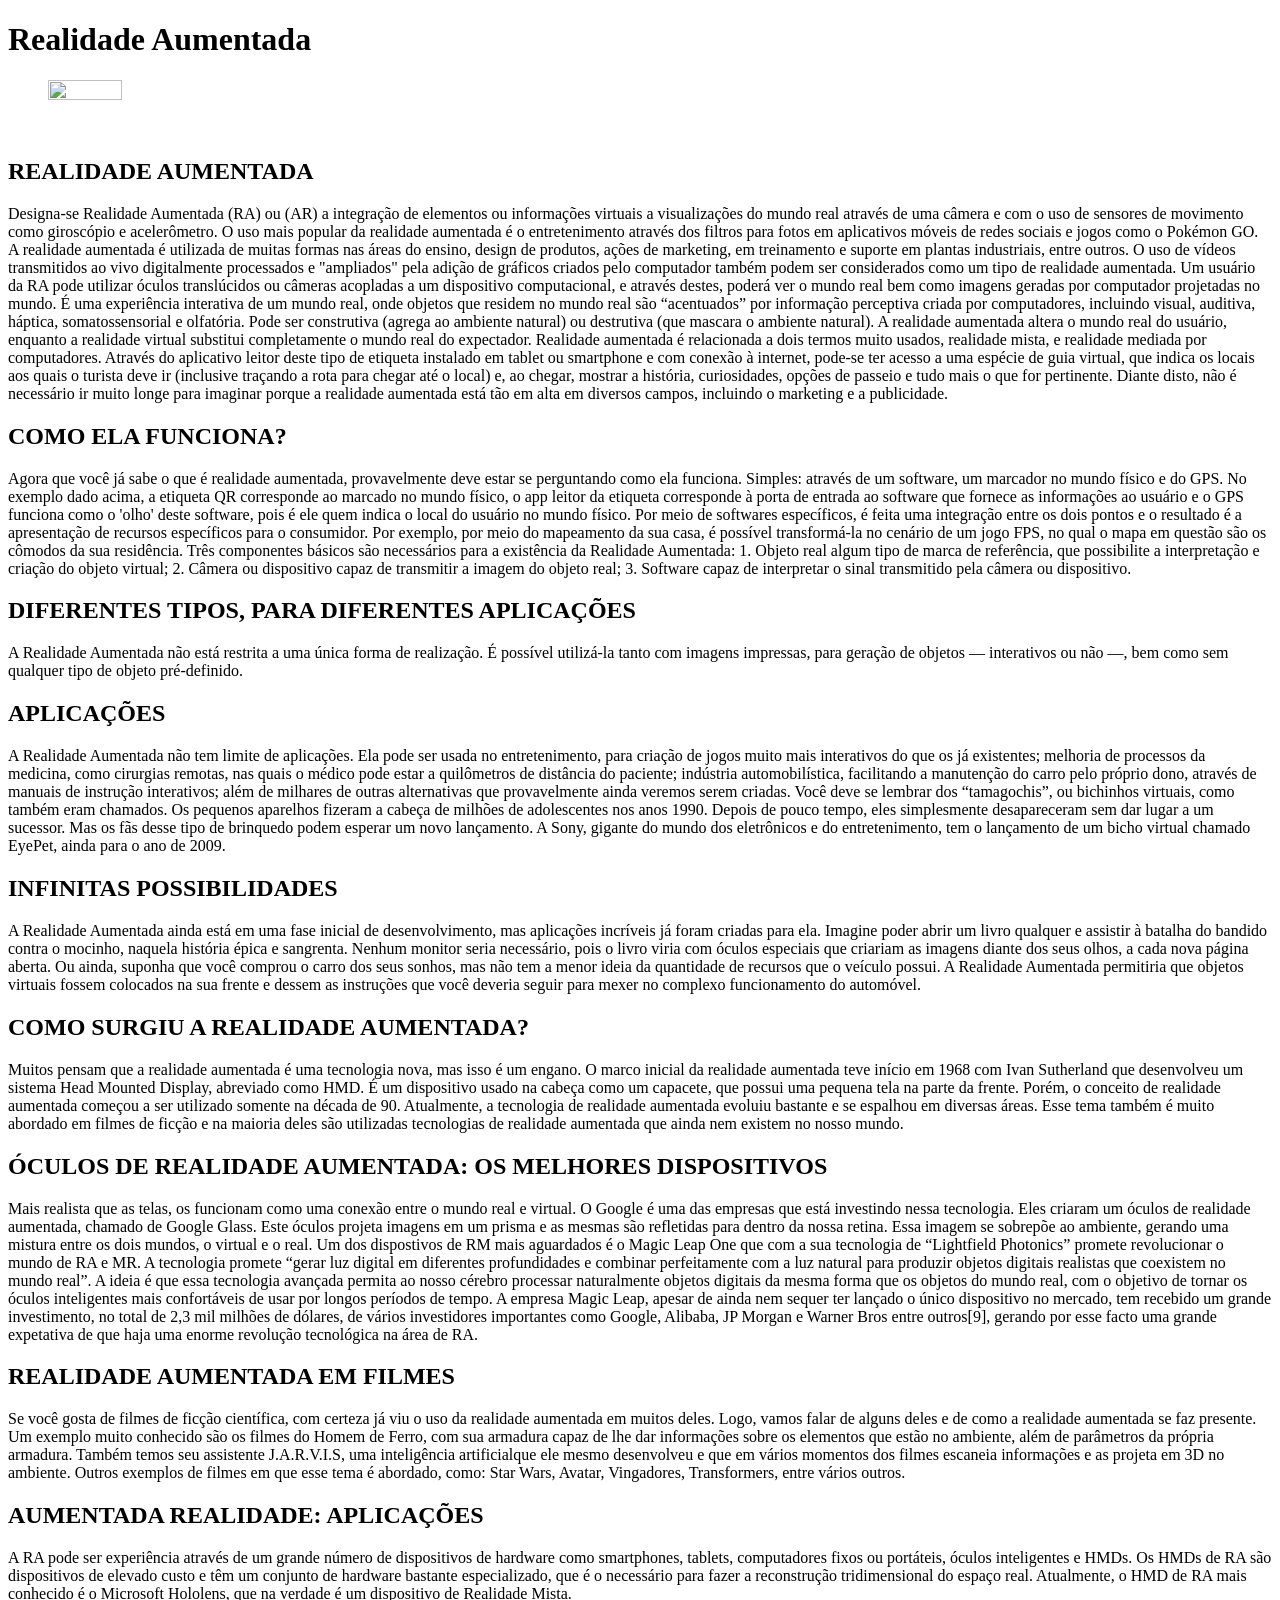
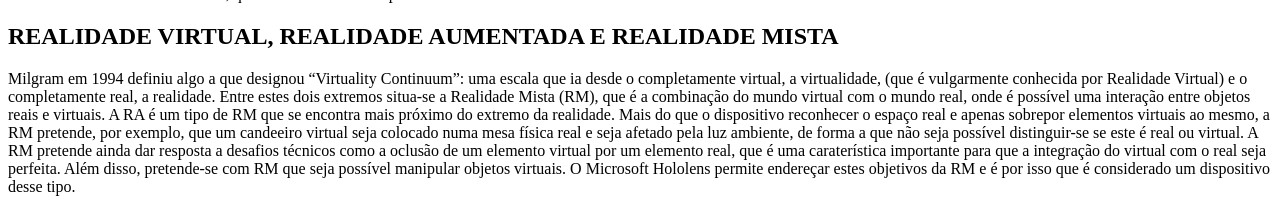
==== corpus.html @ ec87d89b "Add files via upload" ====
<!DOCTYPE html>
<html lang="pt-br">
<head>
    <meta charset="UTF-8">
    <meta http-equiv="X-UA-Compatible" content="IE=edge">
    <meta name="viewport" content="width=device-width, initial-scale=1.0">
    <link rel="stylesheet" href="/// ">
    <title>REALIDADE AUMENTADA</title>
</head>

<body>

    <h1> Realidade Aumentada</h1>

    <figure>
    <img src="//////" height="25%" width="25% alt=" Realidade Aumentada> 
    </figure>
    <br/>

    <H2>REALIDADE AUMENTADA</H2>

    Designa-se Realidade Aumentada (RA) ou (AR) a integração de elementos ou informações virtuais a visualizações do mundo real através de uma câmera e com o uso de sensores de movimento como giroscópio e acelerômetro. O uso mais popular da realidade aumentada é o entretenimento através dos filtros para fotos em aplicativos móveis de redes sociais e jogos como o Pokémon GO. A realidade aumentada é utilizada de muitas formas nas áreas do ensino, design de produtos, ações de marketing, em treinamento e suporte em plantas industriais, entre outros. O uso de vídeos transmitidos ao vivo digitalmente processados e "ampliados" pela adição de gráficos criados pelo computador também podem ser considerados como um tipo de realidade aumentada. Um usuário da RA pode utilizar óculos translúcidos ou câmeras acopladas a um dispositivo computacional, e através destes, poderá ver o mundo real bem como imagens geradas por computador projetadas no mundo.
    É uma experiência interativa de um mundo real, onde objetos que residem no mundo real são “acentuados” por informação perceptiva criada por computadores, incluindo visual, auditiva, háptica, somatossensorial e olfatória. Pode ser construtiva (agrega ao ambiente natural) ou destrutiva (que mascara o ambiente natural). A realidade aumentada altera o mundo real do usuário, enquanto a realidade virtual substitui completamente o mundo real do expectador. Realidade aumentada é relacionada a dois termos muito usados, realidade mista, e realidade mediada por computadores.
    Através do aplicativo leitor deste tipo de etiqueta instalado em tablet ou smartphone e com conexão à internet, pode-se ter acesso a uma espécie de guia virtual, que indica os locais aos quais o turista deve ir (inclusive traçando a rota para chegar até o local) e, ao chegar, mostrar a história, curiosidades, opções de passeio e tudo mais o que for pertinente. Diante disto, não é necessário ir muito longe para imaginar porque a realidade aumentada está tão em alta em diversos campos, incluindo o marketing e a publicidade.
    
    <H2>COMO ELA FUNCIONA?</H2>
    
    Agora que você já sabe o que é realidade aumentada, provavelmente deve estar se perguntando como ela funciona. Simples: através de um software, um marcador no mundo físico e do GPS.
    No exemplo dado acima, a etiqueta QR corresponde ao marcado no mundo físico, o app leitor da etiqueta corresponde à porta de entrada ao software que fornece as informações ao usuário e o GPS funciona como o 'olho' deste software, pois é ele quem indica o local do usuário no mundo físico.
    Por meio de softwares específicos, é feita uma integração entre os dois pontos e o resultado é a apresentação de recursos específicos para o consumidor. Por exemplo, por meio do mapeamento da sua casa, é possível transformá-la no cenário de um jogo FPS, no qual o mapa em questão são os cômodos da sua residência.
    Três componentes básicos são necessários para a existência da Realidade Aumentada:
    1. Objeto real algum tipo de marca de referência, que possibilite a interpretação e criação do objeto virtual;
    2. Câmera ou dispositivo capaz de transmitir a imagem do objeto real;
    3. Software capaz de interpretar o sinal transmitido pela câmera ou dispositivo.
    
    <H2>DIFERENTES TIPOS, PARA DIFERENTES APLICAÇÕES</H2>
    
    A Realidade Aumentada não está restrita a uma única forma de realização. É possível utilizá-la tanto com imagens impressas, para geração de objetos — interativos ou não —, bem como sem qualquer tipo de objeto pré-definido.
    
    <H2>APLICAÇÕES</H2>
    
    A Realidade Aumentada não tem limite de aplicações. Ela pode ser usada no entretenimento, para criação de jogos muito mais interativos do que os já existentes; melhoria de processos da medicina, como cirurgias remotas, nas quais o médico pode estar a quilômetros de distância do paciente; indústria automobilística, facilitando a manutenção do carro pelo próprio dono, através de manuais de instrução interativos; além de milhares de outras alternativas que provavelmente ainda veremos serem criadas.
    Você deve se lembrar dos “tamagochis”, ou bichinhos virtuais, como também eram chamados. Os pequenos aparelhos fizeram a cabeça de milhões de adolescentes nos anos 1990. Depois de pouco tempo, eles simplesmente desapareceram sem dar lugar a um sucessor. Mas os fãs desse tipo de brinquedo podem esperar um novo lançamento. A Sony, gigante do mundo dos eletrônicos e do entretenimento, tem o lançamento de um bicho virtual chamado EyePet, ainda para o ano de 2009.
    
    <H2>INFINITAS POSSIBILIDADES</H2>
    
    A Realidade Aumentada ainda está em uma fase inicial de desenvolvimento, mas aplicações incríveis já foram criadas para ela. Imagine poder abrir um livro qualquer e assistir à batalha do bandido contra o mocinho, naquela história épica e sangrenta. Nenhum monitor seria necessário, pois o livro viria com óculos especiais que criariam as imagens diante dos seus olhos, a cada nova página aberta. Ou ainda, suponha que você comprou o carro dos seus sonhos, mas não tem a menor ideia da quantidade de recursos que o veículo possui. A Realidade Aumentada permitiria que objetos virtuais fossem colocados na sua frente e dessem as instruções que você deveria seguir para mexer no complexo funcionamento do automóvel.
    
    <H2>COMO SURGIU A REALIDADE AUMENTADA?</H2>
    
    Muitos pensam que a realidade aumentada é uma tecnologia nova, mas isso é um engano. O marco inicial da realidade aumentada teve início em 1968 com Ivan Sutherland que desenvolveu um sistema Head Mounted Display, abreviado como HMD. É um dispositivo usado na cabeça como um capacete, que possui uma pequena tela na parte da frente.
    Porém, o conceito de realidade aumentada começou a ser utilizado somente na década de 90. Atualmente, a tecnologia de realidade aumentada evoluiu bastante e se espalhou em diversas áreas.
    Esse tema também é muito abordado em filmes de ficção e na maioria deles são utilizadas tecnologias de realidade aumentada que ainda nem existem no nosso mundo.
    
    <H2>ÓCULOS DE REALIDADE AUMENTADA: OS MELHORES DISPOSITIVOS</H2>
    
    Mais realista que as telas, os funcionam como uma conexão entre o mundo real e virtual.
    O Google é uma das empresas que está investindo nessa tecnologia. Eles criaram um óculos de realidade aumentada, chamado de Google Glass.
    Este óculos projeta imagens em um prisma e as mesmas são refletidas para dentro da nossa retina. Essa imagem se sobrepõe ao ambiente, gerando uma mistura entre os dois mundos, o virtual e o real.
    Um dos dispostivos de RM mais aguardados é o Magic Leap One que com a sua tecnologia de “Lightfield Photonics” promete revolucionar o mundo de RA e MR. A tecnologia promete “gerar luz digital em diferentes profundidades e combinar perfeitamente com a luz natural para produzir objetos digitais realistas que coexistem no mundo real”. A ideia é que essa tecnologia avançada permita ao nosso cérebro processar naturalmente objetos digitais da mesma forma que os objetos do mundo real, com o objetivo de tornar os óculos inteligentes mais confortáveis de usar por longos períodos de tempo.
    A empresa Magic Leap, apesar de ainda nem sequer ter lançado o único dispositivo no mercado, tem recebido um grande investimento, no total de 2,3 mil milhões de dólares, de vários investidores importantes como Google, Alibaba, JP Morgan e Warner Bros entre outros[9], gerando por esse facto uma grande expetativa de que haja uma enorme revolução tecnológica na área de RA.
    
    <H2>REALIDADE AUMENTADA EM FILMES</H2>
    
    Se você gosta de filmes de ficção científica, com certeza já viu o uso da realidade aumentada em muitos deles. Logo, vamos falar de alguns deles e de como a realidade aumentada se faz presente.
    Um exemplo muito conhecido são os filmes do Homem de Ferro, com sua armadura capaz de lhe dar informações sobre os elementos que estão no ambiente, além de parâmetros da própria armadura.
    Também temos seu assistente J.A.R.V.I.S, uma inteligência artificialque ele mesmo desenvolveu e que em vários momentos dos filmes escaneia informações e as projeta em 3D no ambiente.
    Outros exemplos de filmes em que esse tema é abordado, como: Star Wars, Avatar, Vingadores, Transformers, entre vários outros.
    
    <H2>AUMENTADA REALIDADE: APLICAÇÕES</H2>
    
    A RA pode ser experiência através de um grande número de dispositivos de hardware como smartphones, tablets, computadores fixos ou portáteis, óculos inteligentes e HMDs.
    Os HMDs de RA são dispositivos de elevado custo e têm um conjunto de hardware bastante especializado, que é o necessário para fazer a reconstrução tridimensional do espaço real. Atualmente, o HMD de RA mais conhecido é o Microsoft Hololens, que na verdade é um dispositivo de Realidade Mista.
    
    <H2>REALIDADE VIRTUAL, REALIDADE AUMENTADA E REALIDADE MISTA</H2>
    
    Milgram em 1994 definiu algo a que designou “Virtuality Continuum”: uma escala que ia desde o completamente virtual, a virtualidade, (que é vulgarmente conhecida por Realidade Virtual) e o completamente real, a realidade.
    Entre estes dois extremos situa-se a Realidade Mista (RM), que é a combinação do mundo virtual com o mundo real, onde é possível uma interação entre objetos reais e virtuais. A RA é um tipo de RM que se encontra mais próximo do extremo da realidade. Mais do que o dispositivo reconhecer o espaço real e apenas sobrepor elementos virtuais ao mesmo, a RM pretende, por exemplo, que um candeeiro virtual seja colocado numa mesa física real e seja afetado pela luz ambiente, de forma a que não seja possível distinguir-se se este é real ou virtual.
    A RM pretende ainda dar resposta a desafios técnicos como a oclusão de um elemento virtual por um elemento real, que é uma caraterística importante para que a integração do virtual com o real seja perfeita. Além disso, pretende-se com RM que seja possível manipular objetos virtuais. O Microsoft Hololens permite endereçar estes objetivos da RM e é por isso que é considerado um dispositivo desse tipo.
    




</body>
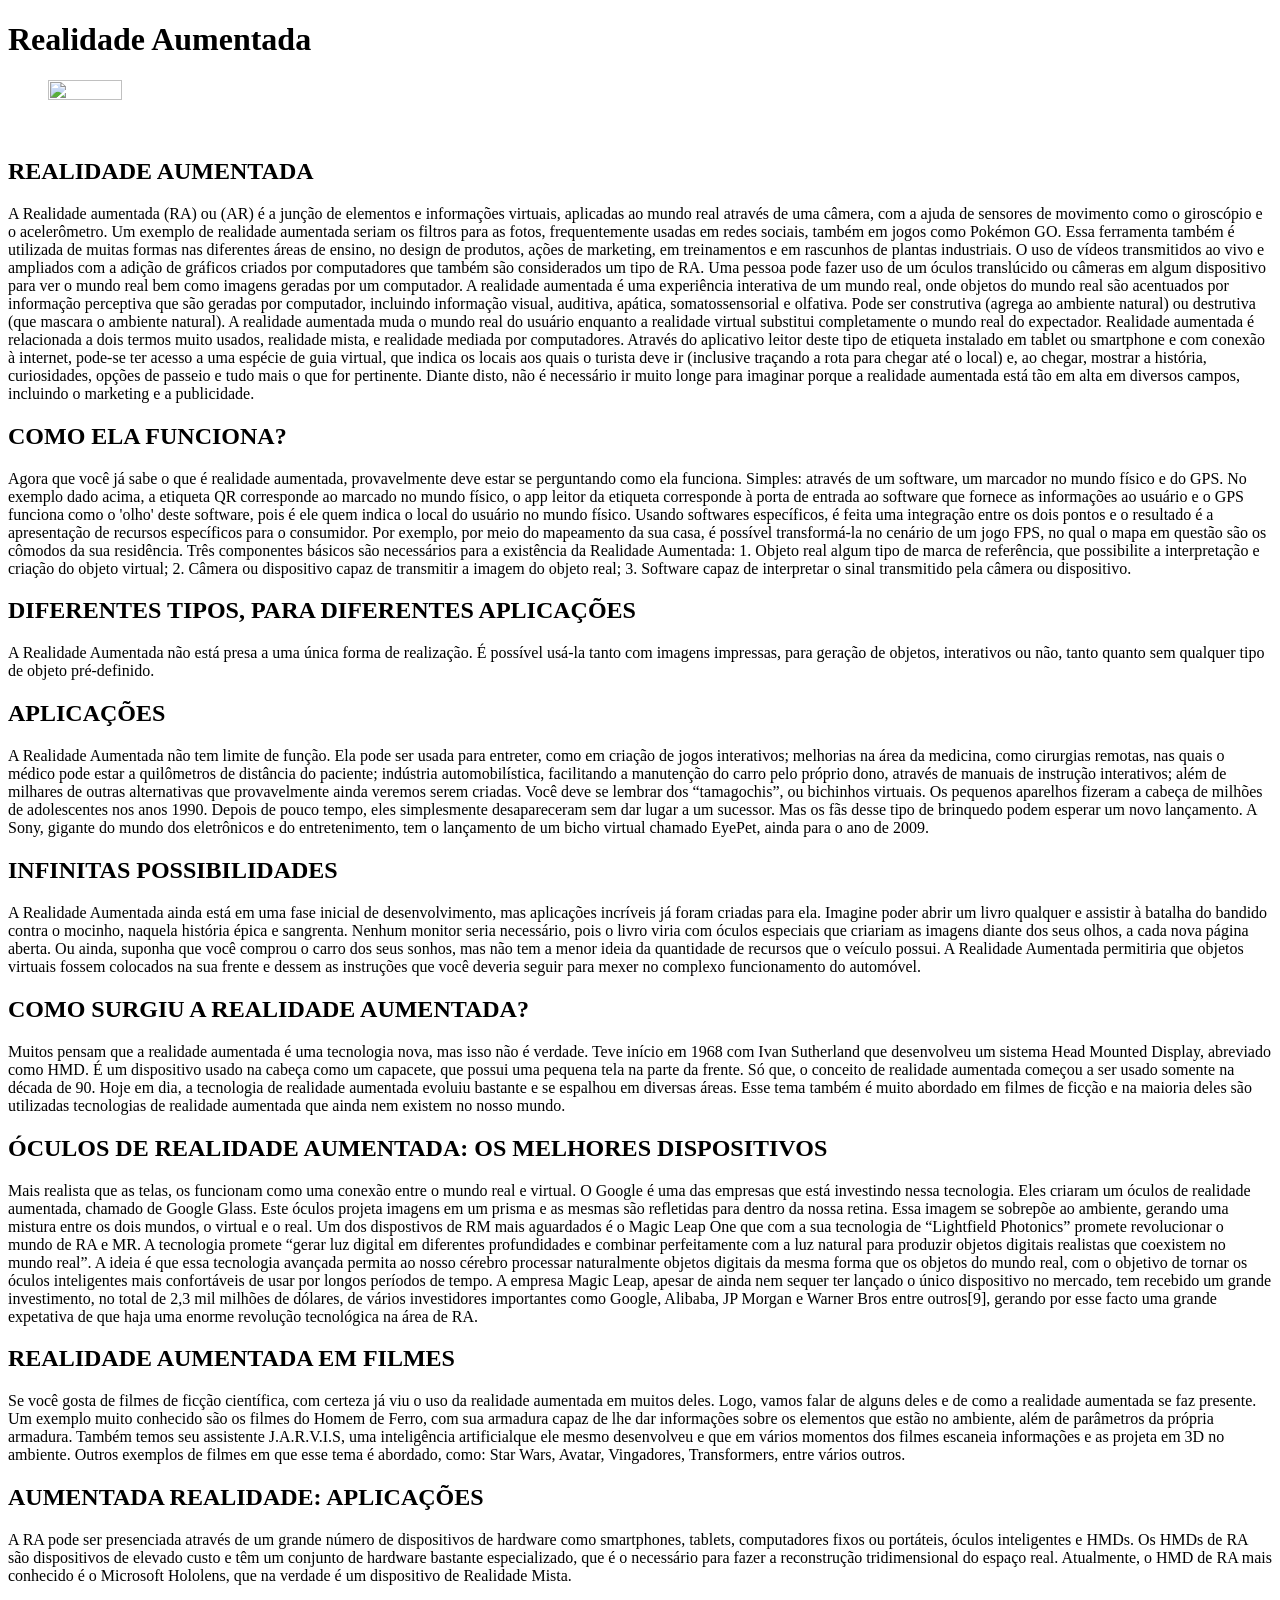
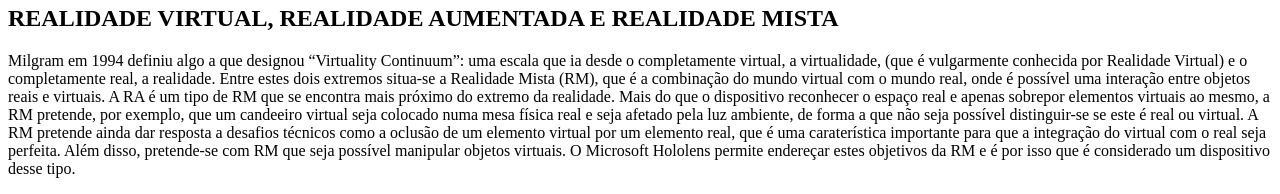
==== commit 92f5e5c9: "Add files via upload" ====
--- a/corpus.html
+++ b/corpus.html
@@ -18,65 +18,67 @@
     <br/>
 
     <H2>REALIDADE AUMENTADA</H2>
+   <p> A Realidade aumentada (RA) ou (AR) é a junção de elementos e informações virtuais, aplicadas ao mundo real através de uma câmera, com a ajuda de sensores de movimento como o giroscópio e o acelerômetro. Um exemplo de realidade aumentada seriam os filtros para as fotos, frequentemente usadas em redes sociais, também em jogos como Pokémon GO. Essa ferramenta também é utilizada de muitas formas nas diferentes áreas de ensino, no design de produtos, ações de marketing, em treinamentos e em rascunhos de plantas industriais. O uso de vídeos transmitidos ao vivo e ampliados com a adição de gráficos criados por computadores que também são considerados um tipo de RA. Uma pessoa pode fazer uso de um óculos translúcido ou câmeras em algum dispositivo para ver o mundo real bem como imagens geradas por um computador.
+    A realidade aumentada é uma experiência interativa de um mundo real, onde objetos do mundo real são acentuados por informação perceptiva que são geradas por computador, incluindo informação visual, auditiva, apática, somatossensorial e olfativa. Pode ser construtiva (agrega ao ambiente natural) ou destrutiva (que mascara o ambiente natural). 
+    A realidade aumentada muda o mundo real do usuário enquanto a realidade virtual substitui completamente o mundo real do expectador. Realidade aumentada é relacionada a dois termos muito usados, realidade mista, e realidade mediada por computadores.
+    Através do aplicativo leitor deste tipo de etiqueta instalado em tablet ou smartphone e com conexão à internet, pode-se ter acesso a uma espécie de guia virtual, que indica os locais aos quais o turista deve ir (inclusive traçando a rota para chegar até o local) e, ao chegar, mostrar a história, curiosidades, opções de passeio e tudo mais o que for pertinente. Diante disto, não é necessário ir muito longe para imaginar porque a realidade aumentada está tão em alta em diversos campos, incluindo o marketing e a publicidade.</p>
 
-    Designa-se Realidade Aumentada (RA) ou (AR) a integração de elementos ou informações virtuais a visualizações do mundo real através de uma câmera e com o uso de sensores de movimento como giroscópio e acelerômetro. O uso mais popular da realidade aumentada é o entretenimento através dos filtros para fotos em aplicativos móveis de redes sociais e jogos como o Pokémon GO. A realidade aumentada é utilizada de muitas formas nas áreas do ensino, design de produtos, ações de marketing, em treinamento e suporte em plantas industriais, entre outros. O uso de vídeos transmitidos ao vivo digitalmente processados e "ampliados" pela adição de gráficos criados pelo computador também podem ser considerados como um tipo de realidade aumentada. Um usuário da RA pode utilizar óculos translúcidos ou câmeras acopladas a um dispositivo computacional, e através destes, poderá ver o mundo real bem como imagens geradas por computador projetadas no mundo.
-    É uma experiência interativa de um mundo real, onde objetos que residem no mundo real são “acentuados” por informação perceptiva criada por computadores, incluindo visual, auditiva, háptica, somatossensorial e olfatória. Pode ser construtiva (agrega ao ambiente natural) ou destrutiva (que mascara o ambiente natural). A realidade aumentada altera o mundo real do usuário, enquanto a realidade virtual substitui completamente o mundo real do expectador. Realidade aumentada é relacionada a dois termos muito usados, realidade mista, e realidade mediada por computadores.
-    Através do aplicativo leitor deste tipo de etiqueta instalado em tablet ou smartphone e com conexão à internet, pode-se ter acesso a uma espécie de guia virtual, que indica os locais aos quais o turista deve ir (inclusive traçando a rota para chegar até o local) e, ao chegar, mostrar a história, curiosidades, opções de passeio e tudo mais o que for pertinente. Diante disto, não é necessário ir muito longe para imaginar porque a realidade aumentada está tão em alta em diversos campos, incluindo o marketing e a publicidade.
     
-    <H2>COMO ELA FUNCIONA?</H2>
+    <H2> COMO ELA FUNCIONA? </H2>
     
-    Agora que você já sabe o que é realidade aumentada, provavelmente deve estar se perguntando como ela funciona. Simples: através de um software, um marcador no mundo físico e do GPS.
+<p> Agora que você já sabe o que é realidade aumentada, provavelmente deve estar se perguntando como ela funciona. Simples: através de um software, um marcador no mundo físico e do GPS.
     No exemplo dado acima, a etiqueta QR corresponde ao marcado no mundo físico, o app leitor da etiqueta corresponde à porta de entrada ao software que fornece as informações ao usuário e o GPS funciona como o 'olho' deste software, pois é ele quem indica o local do usuário no mundo físico.
-    Por meio de softwares específicos, é feita uma integração entre os dois pontos e o resultado é a apresentação de recursos específicos para o consumidor. Por exemplo, por meio do mapeamento da sua casa, é possível transformá-la no cenário de um jogo FPS, no qual o mapa em questão são os cômodos da sua residência.
+Usando softwares específicos, é feita uma integração entre os dois pontos e o resultado é a apresentação de recursos específicos para o consumidor. Por exemplo, por meio do mapeamento da sua casa, é possível transformá-la no cenário de um jogo FPS, no qual o mapa em questão são os cômodos da sua residência.
     Três componentes básicos são necessários para a existência da Realidade Aumentada:
     1. Objeto real algum tipo de marca de referência, que possibilite a interpretação e criação do objeto virtual;
     2. Câmera ou dispositivo capaz de transmitir a imagem do objeto real;
-    3. Software capaz de interpretar o sinal transmitido pela câmera ou dispositivo.
-    
+    3. Software capaz de interpretar o sinal transmitido pela câmera ou dispositivo.</p>
+
     <H2>DIFERENTES TIPOS, PARA DIFERENTES APLICAÇÕES</H2>
     
-    A Realidade Aumentada não está restrita a uma única forma de realização. É possível utilizá-la tanto com imagens impressas, para geração de objetos — interativos ou não —, bem como sem qualquer tipo de objeto pré-definido.
-    
+    <p>A Realidade Aumentada não está presa a uma única forma de realização. É possível usá-la tanto com imagens impressas, para geração de objetos, interativos ou não, tanto quanto sem qualquer tipo de objeto pré-definido.</p>
+  
     <H2>APLICAÇÕES</H2>
     
-    A Realidade Aumentada não tem limite de aplicações. Ela pode ser usada no entretenimento, para criação de jogos muito mais interativos do que os já existentes; melhoria de processos da medicina, como cirurgias remotas, nas quais o médico pode estar a quilômetros de distância do paciente; indústria automobilística, facilitando a manutenção do carro pelo próprio dono, através de manuais de instrução interativos; além de milhares de outras alternativas que provavelmente ainda veremos serem criadas.
-    Você deve se lembrar dos “tamagochis”, ou bichinhos virtuais, como também eram chamados. Os pequenos aparelhos fizeram a cabeça de milhões de adolescentes nos anos 1990. Depois de pouco tempo, eles simplesmente desapareceram sem dar lugar a um sucessor. Mas os fãs desse tipo de brinquedo podem esperar um novo lançamento. A Sony, gigante do mundo dos eletrônicos e do entretenimento, tem o lançamento de um bicho virtual chamado EyePet, ainda para o ano de 2009.
-    
+    <p> A Realidade Aumentada não tem limite de função. Ela pode ser usada para entreter, como em  criação de jogos interativos; melhorias na área da medicina, como cirurgias remotas, nas quais o médico pode estar a quilômetros de distância do paciente; indústria automobilística, facilitando a manutenção do carro pelo próprio dono, através de manuais de instrução interativos; além de milhares de outras alternativas que provavelmente ainda veremos serem criadas.
+    Você deve se lembrar dos “tamagochis”, ou bichinhos virtuais. Os pequenos aparelhos fizeram a cabeça de milhões de adolescentes nos anos 1990. Depois de pouco tempo, eles simplesmente desapareceram sem dar lugar a um sucessor. Mas os fãs desse tipo de brinquedo podem esperar um novo lançamento. A Sony, gigante do mundo dos eletrônicos e do entretenimento, tem o lançamento de um bicho virtual chamado EyePet, ainda para o ano de 2009.</p>
+
     <H2>INFINITAS POSSIBILIDADES</H2>
     
-    A Realidade Aumentada ainda está em uma fase inicial de desenvolvimento, mas aplicações incríveis já foram criadas para ela. Imagine poder abrir um livro qualquer e assistir à batalha do bandido contra o mocinho, naquela história épica e sangrenta. Nenhum monitor seria necessário, pois o livro viria com óculos especiais que criariam as imagens diante dos seus olhos, a cada nova página aberta. Ou ainda, suponha que você comprou o carro dos seus sonhos, mas não tem a menor ideia da quantidade de recursos que o veículo possui. A Realidade Aumentada permitiria que objetos virtuais fossem colocados na sua frente e dessem as instruções que você deveria seguir para mexer no complexo funcionamento do automóvel.
+    <p>A Realidade Aumentada ainda está em uma fase inicial de desenvolvimento, mas aplicações incríveis já foram criadas para ela. Imagine poder abrir um livro qualquer e assistir à batalha do bandido contra o mocinho, naquela história épica e sangrenta. Nenhum monitor seria necessário, pois o livro viria com óculos especiais que criariam as imagens diante dos seus olhos, a cada nova página aberta. Ou ainda, suponha que você comprou o carro dos seus sonhos, mas não tem a menor ideia da quantidade de recursos que o veículo possui. A Realidade Aumentada permitiria que objetos virtuais fossem colocados na sua frente e dessem as instruções que você deveria seguir para mexer no complexo funcionamento do automóvel.</p>
     
     <H2>COMO SURGIU A REALIDADE AUMENTADA?</H2>
     
-    Muitos pensam que a realidade aumentada é uma tecnologia nova, mas isso é um engano. O marco inicial da realidade aumentada teve início em 1968 com Ivan Sutherland que desenvolveu um sistema Head Mounted Display, abreviado como HMD. É um dispositivo usado na cabeça como um capacete, que possui uma pequena tela na parte da frente.
-    Porém, o conceito de realidade aumentada começou a ser utilizado somente na década de 90. Atualmente, a tecnologia de realidade aumentada evoluiu bastante e se espalhou em diversas áreas.
-    Esse tema também é muito abordado em filmes de ficção e na maioria deles são utilizadas tecnologias de realidade aumentada que ainda nem existem no nosso mundo.
-    
+    <p>Muitos pensam que a realidade aumentada é uma tecnologia nova, mas isso não é verdade. Teve início em 1968 com Ivan Sutherland que desenvolveu um sistema Head Mounted Display, abreviado como HMD. É um dispositivo usado na cabeça como um capacete, que possui uma pequena tela na parte da frente.
+    Só que, o conceito de realidade aumentada começou a ser usado somente na década de 90. Hoje em dia, a tecnologia de realidade aumentada evoluiu bastante e se espalhou em diversas áreas.
+    Esse tema também é muito abordado em filmes de ficção e na maioria deles são utilizadas tecnologias de realidade aumentada que ainda nem existem no nosso mundo.</p>
+
     <H2>ÓCULOS DE REALIDADE AUMENTADA: OS MELHORES DISPOSITIVOS</H2>
     
-    Mais realista que as telas, os funcionam como uma conexão entre o mundo real e virtual.
+   <p> Mais realista que as telas, os funcionam como uma conexão entre o mundo real e virtual.
     O Google é uma das empresas que está investindo nessa tecnologia. Eles criaram um óculos de realidade aumentada, chamado de Google Glass.
     Este óculos projeta imagens em um prisma e as mesmas são refletidas para dentro da nossa retina. Essa imagem se sobrepõe ao ambiente, gerando uma mistura entre os dois mundos, o virtual e o real.
     Um dos dispostivos de RM mais aguardados é o Magic Leap One que com a sua tecnologia de “Lightfield Photonics” promete revolucionar o mundo de RA e MR. A tecnologia promete “gerar luz digital em diferentes profundidades e combinar perfeitamente com a luz natural para produzir objetos digitais realistas que coexistem no mundo real”. A ideia é que essa tecnologia avançada permita ao nosso cérebro processar naturalmente objetos digitais da mesma forma que os objetos do mundo real, com o objetivo de tornar os óculos inteligentes mais confortáveis de usar por longos períodos de tempo.
-    A empresa Magic Leap, apesar de ainda nem sequer ter lançado o único dispositivo no mercado, tem recebido um grande investimento, no total de 2,3 mil milhões de dólares, de vários investidores importantes como Google, Alibaba, JP Morgan e Warner Bros entre outros[9], gerando por esse facto uma grande expetativa de que haja uma enorme revolução tecnológica na área de RA.
+    A empresa Magic Leap, apesar de ainda nem sequer ter lançado o único dispositivo no mercado, tem recebido um grande investimento, no total de 2,3 mil milhões de dólares, de vários investidores importantes como Google, Alibaba, JP Morgan e Warner Bros entre outros[9], gerando por esse facto uma grande expetativa de que haja uma enorme revolução tecnológica na área de RA. </p>
     
     <H2>REALIDADE AUMENTADA EM FILMES</H2>
     
-    Se você gosta de filmes de ficção científica, com certeza já viu o uso da realidade aumentada em muitos deles. Logo, vamos falar de alguns deles e de como a realidade aumentada se faz presente.
+    <p> Se você gosta de filmes de ficção científica, com certeza já viu o uso da realidade aumentada em muitos deles. Logo, vamos falar de alguns deles e de como a realidade aumentada se faz presente.
     Um exemplo muito conhecido são os filmes do Homem de Ferro, com sua armadura capaz de lhe dar informações sobre os elementos que estão no ambiente, além de parâmetros da própria armadura.
     Também temos seu assistente J.A.R.V.I.S, uma inteligência artificialque ele mesmo desenvolveu e que em vários momentos dos filmes escaneia informações e as projeta em 3D no ambiente.
-    Outros exemplos de filmes em que esse tema é abordado, como: Star Wars, Avatar, Vingadores, Transformers, entre vários outros.
+    Outros exemplos de filmes em que esse tema é abordado, como: Star Wars, Avatar, Vingadores, Transformers, entre vários outros. </p>
+    
     
     <H2>AUMENTADA REALIDADE: APLICAÇÕES</H2>
     
-    A RA pode ser experiência através de um grande número de dispositivos de hardware como smartphones, tablets, computadores fixos ou portáteis, óculos inteligentes e HMDs.
-    Os HMDs de RA são dispositivos de elevado custo e têm um conjunto de hardware bastante especializado, que é o necessário para fazer a reconstrução tridimensional do espaço real. Atualmente, o HMD de RA mais conhecido é o Microsoft Hololens, que na verdade é um dispositivo de Realidade Mista.
-    
+    <p> A RA pode ser presenciada através de um grande número de dispositivos de hardware como smartphones, tablets, computadores fixos ou portáteis, óculos inteligentes e HMDs.
+    Os HMDs de RA são dispositivos de elevado custo e têm um conjunto de hardware bastante especializado, que é o necessário para fazer a reconstrução tridimensional do espaço real. Atualmente, o HMD de RA mais conhecido é o Microsoft Hololens, que na verdade é um dispositivo de Realidade Mista. </p>
+
     <H2>REALIDADE VIRTUAL, REALIDADE AUMENTADA E REALIDADE MISTA</H2>
     
-    Milgram em 1994 definiu algo a que designou “Virtuality Continuum”: uma escala que ia desde o completamente virtual, a virtualidade, (que é vulgarmente conhecida por Realidade Virtual) e o completamente real, a realidade.
+    <p> Milgram em 1994 definiu algo a que designou “Virtuality Continuum”: uma escala que ia desde o completamente virtual, a virtualidade, (que é vulgarmente conhecida por Realidade Virtual) e o completamente real, a realidade.
     Entre estes dois extremos situa-se a Realidade Mista (RM), que é a combinação do mundo virtual com o mundo real, onde é possível uma interação entre objetos reais e virtuais. A RA é um tipo de RM que se encontra mais próximo do extremo da realidade. Mais do que o dispositivo reconhecer o espaço real e apenas sobrepor elementos virtuais ao mesmo, a RM pretende, por exemplo, que um candeeiro virtual seja colocado numa mesa física real e seja afetado pela luz ambiente, de forma a que não seja possível distinguir-se se este é real ou virtual.
-    A RM pretende ainda dar resposta a desafios técnicos como a oclusão de um elemento virtual por um elemento real, que é uma caraterística importante para que a integração do virtual com o real seja perfeita. Além disso, pretende-se com RM que seja possível manipular objetos virtuais. O Microsoft Hololens permite endereçar estes objetivos da RM e é por isso que é considerado um dispositivo desse tipo.
+    A RM pretende ainda dar resposta a desafios técnicos como a oclusão de um elemento virtual por um elemento real, que é uma caraterística importante para que a integração do virtual com o real seja perfeita. Além disso, pretende-se com RM que seja possível manipular objetos virtuais. O Microsoft Hololens permite endereçar estes objetivos da RM e é por isso que é considerado um dispositivo desse tipo. </p>
     
 
 
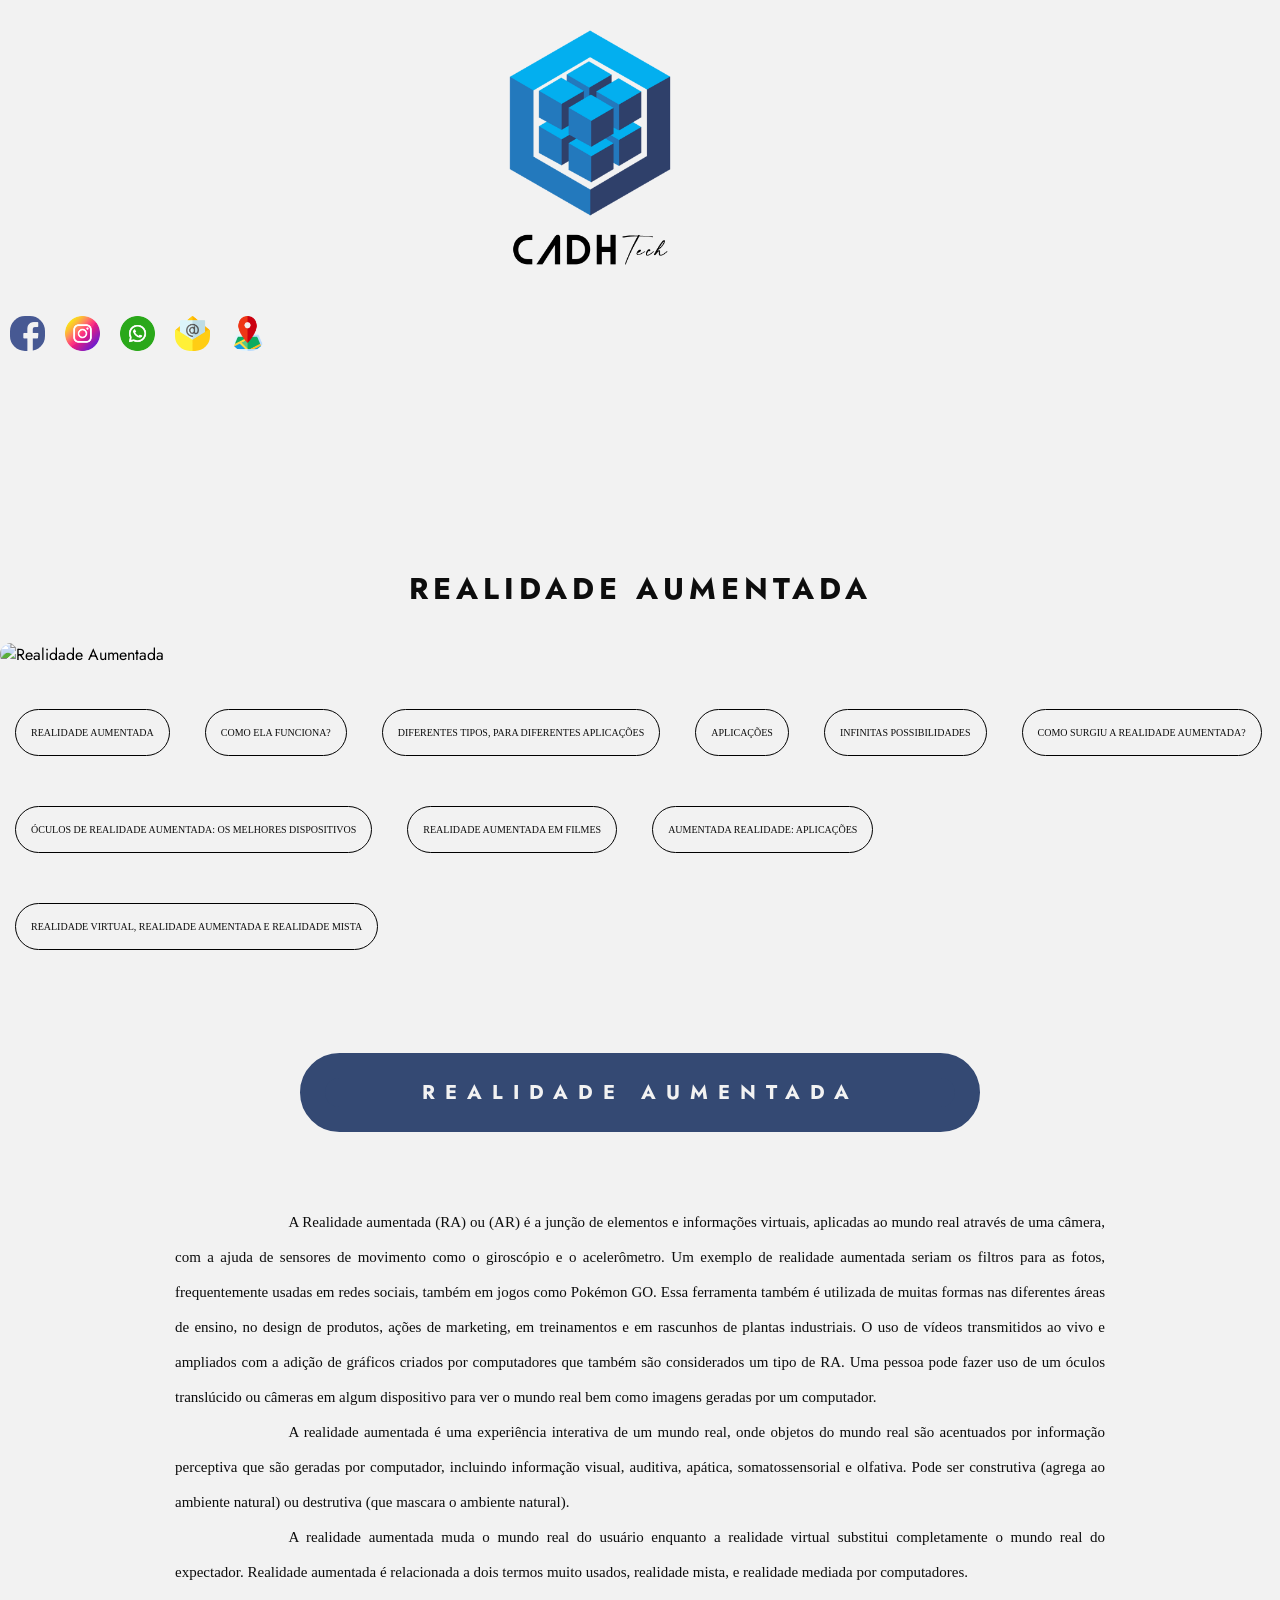
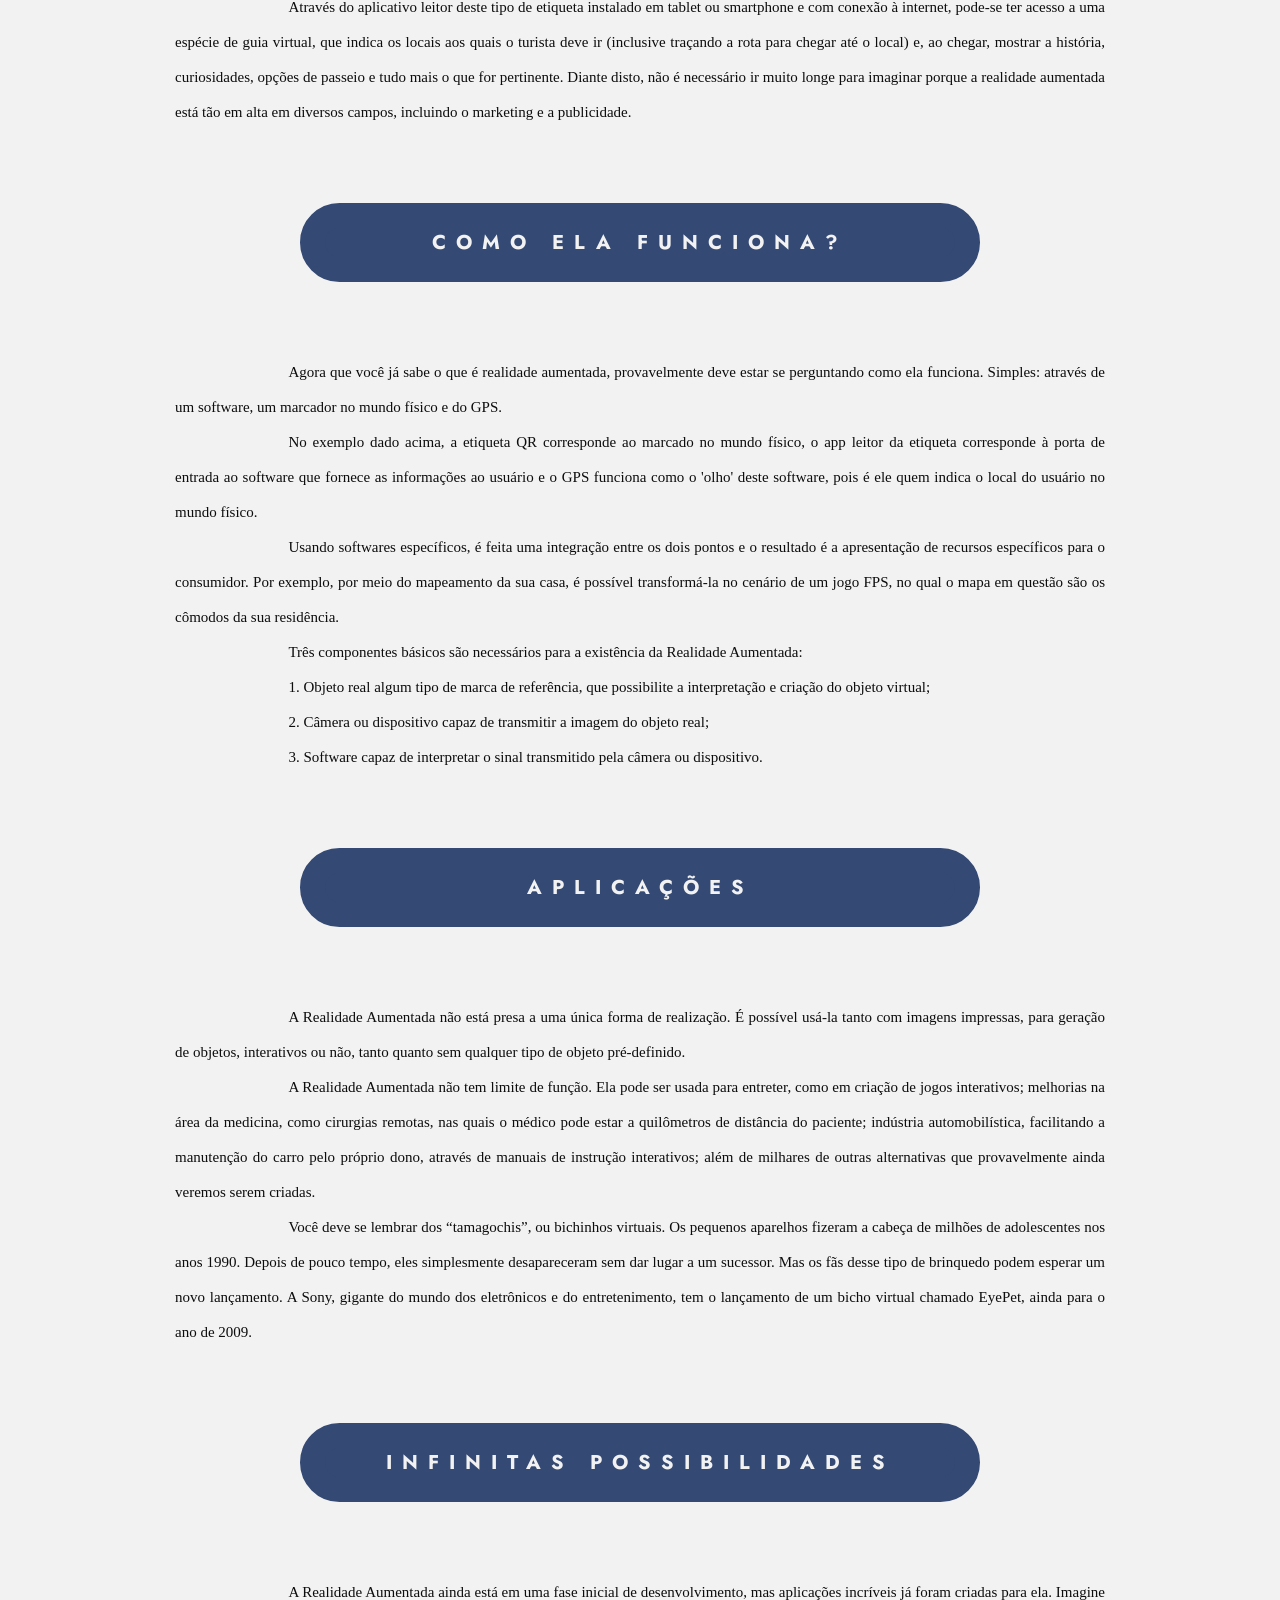
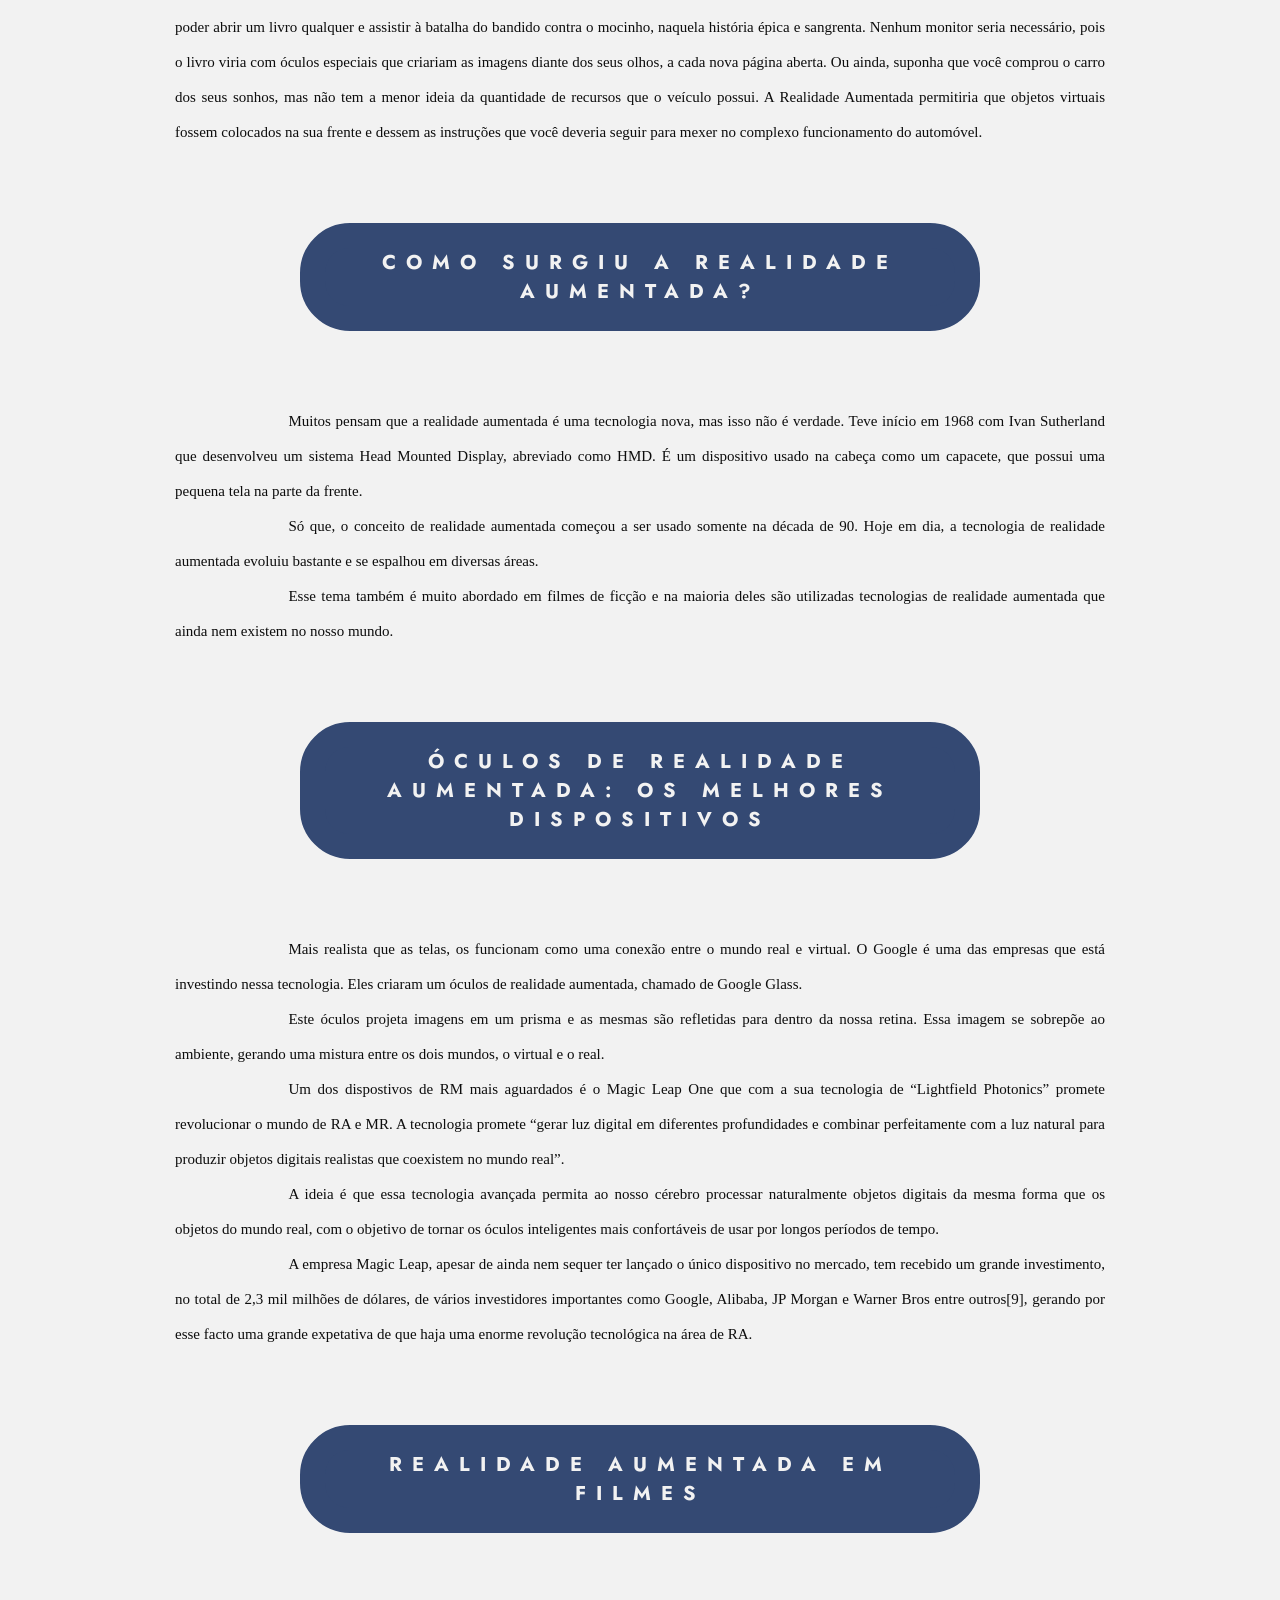
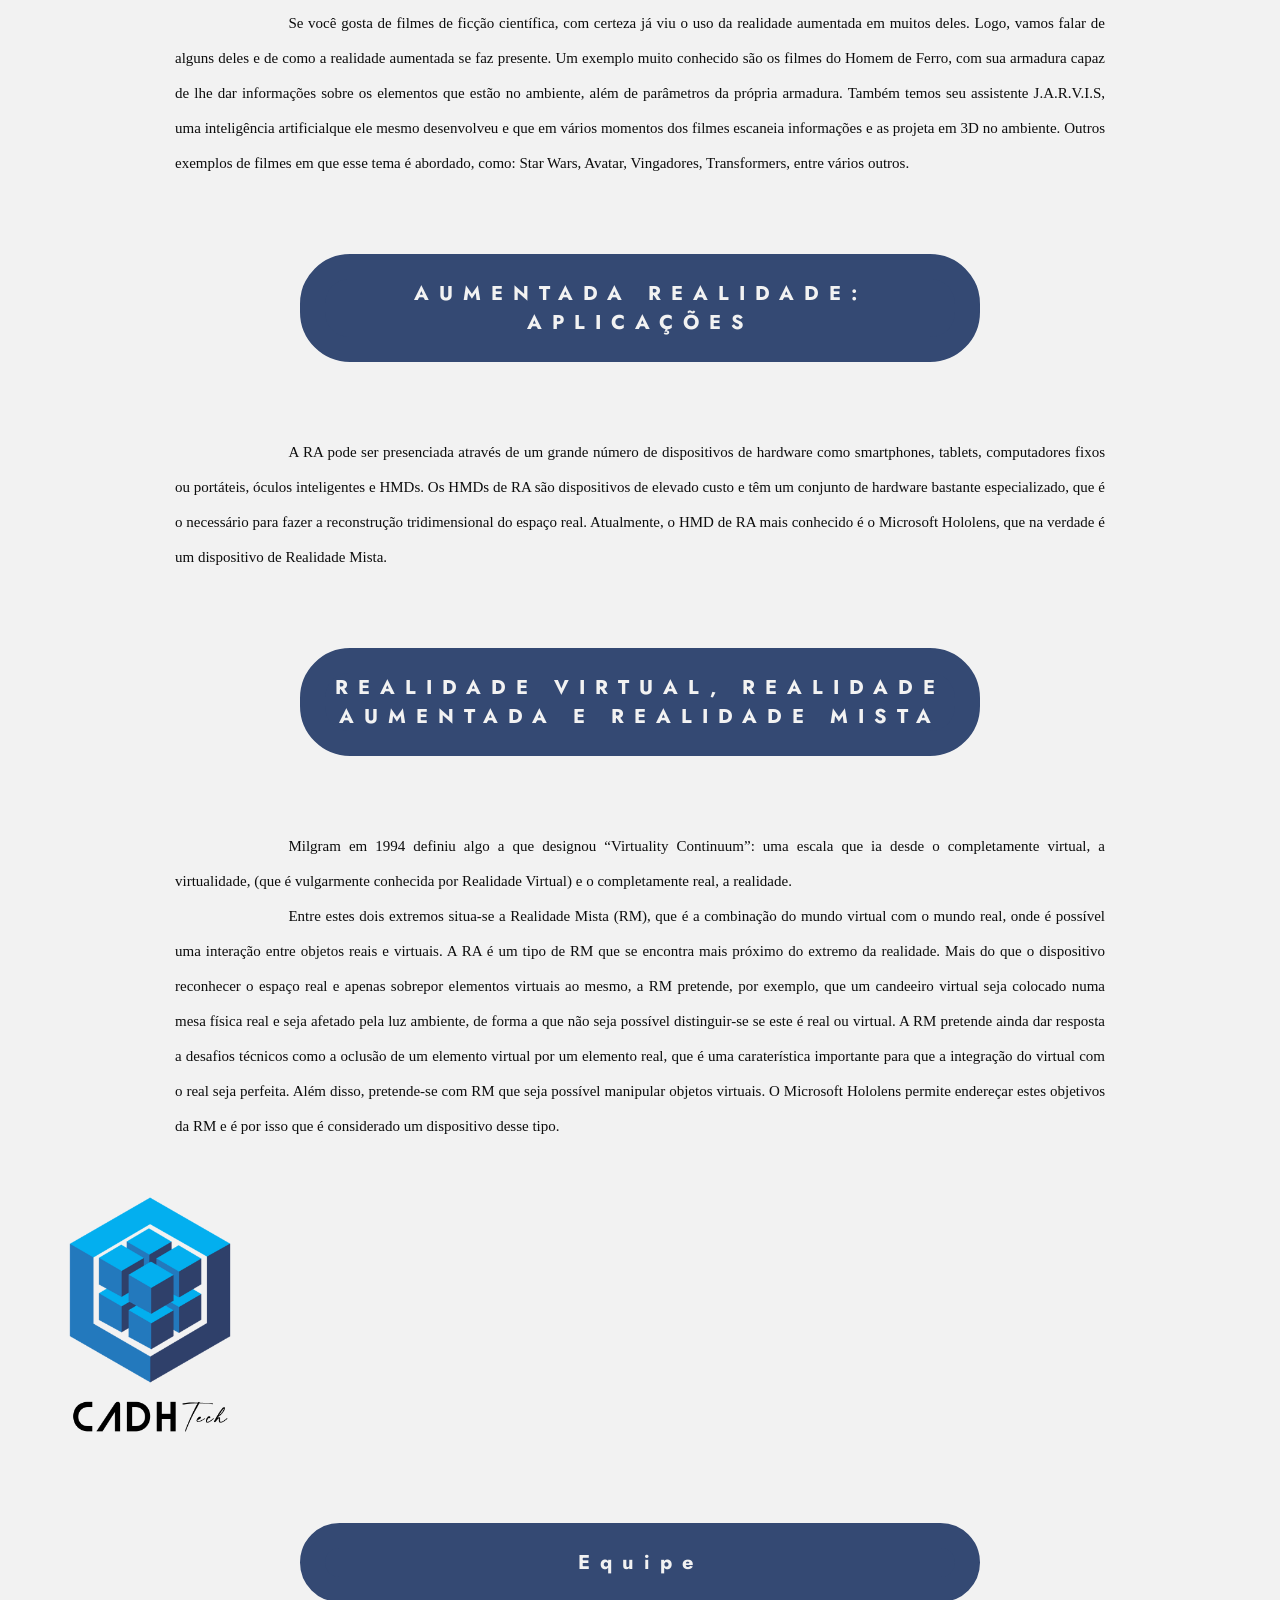
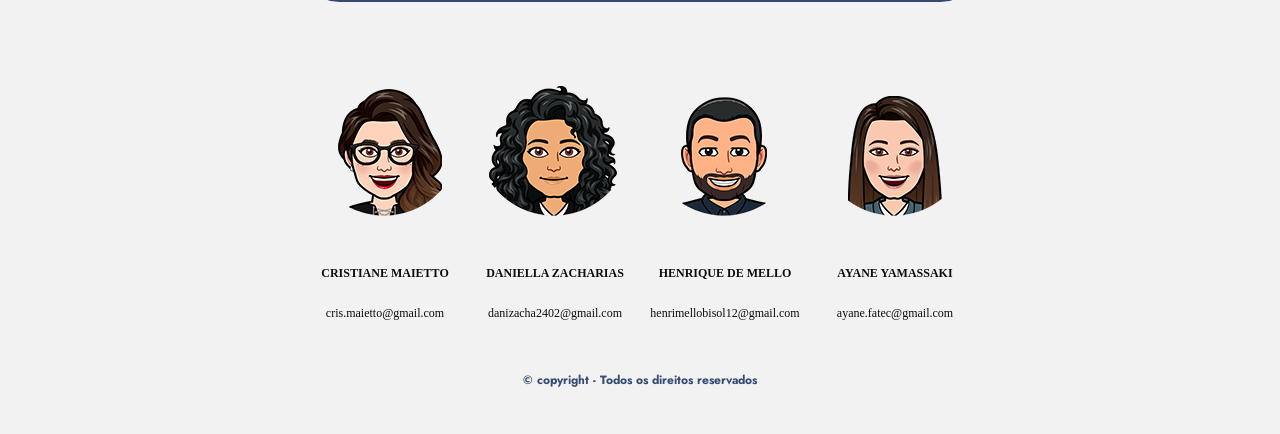
==== commit 9425dd78: "Add files via upload" ====
--- a/corpus.html
+++ b/corpus.html
@@ -1,87 +1,270 @@
 <!DOCTYPE html>
 <html lang="pt-br">
+
 <head>
     <meta charset="UTF-8">
     <meta http-equiv="X-UA-Compatible" content="IE=edge">
     <meta name="viewport" content="width=device-width, initial-scale=1.0">
-    <link rel="stylesheet" href="/// ">
+    <link rel="stylesheet" href="reset.css">
+    <link rel="stylesheet" href="css/index_2.css">
     <title>REALIDADE AUMENTADA</title>
 </head>
 
 <body>
 
-    <h1> Realidade Aumentada</h1>
-
-    <figure>
-    <img src="//////" height="25%" width="25% alt=" Realidade Aumentada> 
-    </figure>
-    <br/>
-
-    <H2>REALIDADE AUMENTADA</H2>
-   <p> A Realidade aumentada (RA) ou (AR) é a junção de elementos e informações virtuais, aplicadas ao mundo real através de uma câmera, com a ajuda de sensores de movimento como o giroscópio e o acelerômetro. Um exemplo de realidade aumentada seriam os filtros para as fotos, frequentemente usadas em redes sociais, também em jogos como Pokémon GO. Essa ferramenta também é utilizada de muitas formas nas diferentes áreas de ensino, no design de produtos, ações de marketing, em treinamentos e em rascunhos de plantas industriais. O uso de vídeos transmitidos ao vivo e ampliados com a adição de gráficos criados por computadores que também são considerados um tipo de RA. Uma pessoa pode fazer uso de um óculos translúcido ou câmeras em algum dispositivo para ver o mundo real bem como imagens geradas por um computador.
-    A realidade aumentada é uma experiência interativa de um mundo real, onde objetos do mundo real são acentuados por informação perceptiva que são geradas por computador, incluindo informação visual, auditiva, apática, somatossensorial e olfativa. Pode ser construtiva (agrega ao ambiente natural) ou destrutiva (que mascara o ambiente natural). 
-    A realidade aumentada muda o mundo real do usuário enquanto a realidade virtual substitui completamente o mundo real do expectador. Realidade aumentada é relacionada a dois termos muito usados, realidade mista, e realidade mediada por computadores.
-    Através do aplicativo leitor deste tipo de etiqueta instalado em tablet ou smartphone e com conexão à internet, pode-se ter acesso a uma espécie de guia virtual, que indica os locais aos quais o turista deve ir (inclusive traçando a rota para chegar até o local) e, ao chegar, mostrar a história, curiosidades, opções de passeio e tudo mais o que for pertinente. Diante disto, não é necessário ir muito longe para imaginar porque a realidade aumentada está tão em alta em diversos campos, incluindo o marketing e a publicidade.</p>
-
-    
-    <H2> COMO ELA FUNCIONA? </H2>
-    
-<p> Agora que você já sabe o que é realidade aumentada, provavelmente deve estar se perguntando como ela funciona. Simples: através de um software, um marcador no mundo físico e do GPS.
-    No exemplo dado acima, a etiqueta QR corresponde ao marcado no mundo físico, o app leitor da etiqueta corresponde à porta de entrada ao software que fornece as informações ao usuário e o GPS funciona como o 'olho' deste software, pois é ele quem indica o local do usuário no mundo físico.
-Usando softwares específicos, é feita uma integração entre os dois pontos e o resultado é a apresentação de recursos específicos para o consumidor. Por exemplo, por meio do mapeamento da sua casa, é possível transformá-la no cenário de um jogo FPS, no qual o mapa em questão são os cômodos da sua residência.
-    Três componentes básicos são necessários para a existência da Realidade Aumentada:
-    1. Objeto real algum tipo de marca de referência, que possibilite a interpretação e criação do objeto virtual;
-    2. Câmera ou dispositivo capaz de transmitir a imagem do objeto real;
-    3. Software capaz de interpretar o sinal transmitido pela câmera ou dispositivo.</p>
-
-    <H2>DIFERENTES TIPOS, PARA DIFERENTES APLICAÇÕES</H2>
-    
-    <p>A Realidade Aumentada não está presa a uma única forma de realização. É possível usá-la tanto com imagens impressas, para geração de objetos, interativos ou não, tanto quanto sem qualquer tipo de objeto pré-definido.</p>
-  
-    <H2>APLICAÇÕES</H2>
-    
-    <p> A Realidade Aumentada não tem limite de função. Ela pode ser usada para entreter, como em  criação de jogos interativos; melhorias na área da medicina, como cirurgias remotas, nas quais o médico pode estar a quilômetros de distância do paciente; indústria automobilística, facilitando a manutenção do carro pelo próprio dono, através de manuais de instrução interativos; além de milhares de outras alternativas que provavelmente ainda veremos serem criadas.
-    Você deve se lembrar dos “tamagochis”, ou bichinhos virtuais. Os pequenos aparelhos fizeram a cabeça de milhões de adolescentes nos anos 1990. Depois de pouco tempo, eles simplesmente desapareceram sem dar lugar a um sucessor. Mas os fãs desse tipo de brinquedo podem esperar um novo lançamento. A Sony, gigante do mundo dos eletrônicos e do entretenimento, tem o lançamento de um bicho virtual chamado EyePet, ainda para o ano de 2009.</p>
-
-    <H2>INFINITAS POSSIBILIDADES</H2>
-    
-    <p>A Realidade Aumentada ainda está em uma fase inicial de desenvolvimento, mas aplicações incríveis já foram criadas para ela. Imagine poder abrir um livro qualquer e assistir à batalha do bandido contra o mocinho, naquela história épica e sangrenta. Nenhum monitor seria necessário, pois o livro viria com óculos especiais que criariam as imagens diante dos seus olhos, a cada nova página aberta. Ou ainda, suponha que você comprou o carro dos seus sonhos, mas não tem a menor ideia da quantidade de recursos que o veículo possui. A Realidade Aumentada permitiria que objetos virtuais fossem colocados na sua frente e dessem as instruções que você deveria seguir para mexer no complexo funcionamento do automóvel.</p>
-    
-    <H2>COMO SURGIU A REALIDADE AUMENTADA?</H2>
-    
-    <p>Muitos pensam que a realidade aumentada é uma tecnologia nova, mas isso não é verdade. Teve início em 1968 com Ivan Sutherland que desenvolveu um sistema Head Mounted Display, abreviado como HMD. É um dispositivo usado na cabeça como um capacete, que possui uma pequena tela na parte da frente.
-    Só que, o conceito de realidade aumentada começou a ser usado somente na década de 90. Hoje em dia, a tecnologia de realidade aumentada evoluiu bastante e se espalhou em diversas áreas.
-    Esse tema também é muito abordado em filmes de ficção e na maioria deles são utilizadas tecnologias de realidade aumentada que ainda nem existem no nosso mundo.</p>
-
-    <H2>ÓCULOS DE REALIDADE AUMENTADA: OS MELHORES DISPOSITIVOS</H2>
-    
-   <p> Mais realista que as telas, os funcionam como uma conexão entre o mundo real e virtual.
-    O Google é uma das empresas que está investindo nessa tecnologia. Eles criaram um óculos de realidade aumentada, chamado de Google Glass.
-    Este óculos projeta imagens em um prisma e as mesmas são refletidas para dentro da nossa retina. Essa imagem se sobrepõe ao ambiente, gerando uma mistura entre os dois mundos, o virtual e o real.
-    Um dos dispostivos de RM mais aguardados é o Magic Leap One que com a sua tecnologia de “Lightfield Photonics” promete revolucionar o mundo de RA e MR. A tecnologia promete “gerar luz digital em diferentes profundidades e combinar perfeitamente com a luz natural para produzir objetos digitais realistas que coexistem no mundo real”. A ideia é que essa tecnologia avançada permita ao nosso cérebro processar naturalmente objetos digitais da mesma forma que os objetos do mundo real, com o objetivo de tornar os óculos inteligentes mais confortáveis de usar por longos períodos de tempo.
-    A empresa Magic Leap, apesar de ainda nem sequer ter lançado o único dispositivo no mercado, tem recebido um grande investimento, no total de 2,3 mil milhões de dólares, de vários investidores importantes como Google, Alibaba, JP Morgan e Warner Bros entre outros[9], gerando por esse facto uma grande expetativa de que haja uma enorme revolução tecnológica na área de RA. </p>
-    
-    <H2>REALIDADE AUMENTADA EM FILMES</H2>
-    
-    <p> Se você gosta de filmes de ficção científica, com certeza já viu o uso da realidade aumentada em muitos deles. Logo, vamos falar de alguns deles e de como a realidade aumentada se faz presente.
-    Um exemplo muito conhecido são os filmes do Homem de Ferro, com sua armadura capaz de lhe dar informações sobre os elementos que estão no ambiente, além de parâmetros da própria armadura.
-    Também temos seu assistente J.A.R.V.I.S, uma inteligência artificialque ele mesmo desenvolveu e que em vários momentos dos filmes escaneia informações e as projeta em 3D no ambiente.
-    Outros exemplos de filmes em que esse tema é abordado, como: Star Wars, Avatar, Vingadores, Transformers, entre vários outros. </p>
-    
-    
-    <H2>AUMENTADA REALIDADE: APLICAÇÕES</H2>
-    
-    <p> A RA pode ser presenciada através de um grande número de dispositivos de hardware como smartphones, tablets, computadores fixos ou portáteis, óculos inteligentes e HMDs.
-    Os HMDs de RA são dispositivos de elevado custo e têm um conjunto de hardware bastante especializado, que é o necessário para fazer a reconstrução tridimensional do espaço real. Atualmente, o HMD de RA mais conhecido é o Microsoft Hololens, que na verdade é um dispositivo de Realidade Mista. </p>
-
-    <H2>REALIDADE VIRTUAL, REALIDADE AUMENTADA E REALIDADE MISTA</H2>
-    
-    <p> Milgram em 1994 definiu algo a que designou “Virtuality Continuum”: uma escala que ia desde o completamente virtual, a virtualidade, (que é vulgarmente conhecida por Realidade Virtual) e o completamente real, a realidade.
-    Entre estes dois extremos situa-se a Realidade Mista (RM), que é a combinação do mundo virtual com o mundo real, onde é possível uma interação entre objetos reais e virtuais. A RA é um tipo de RM que se encontra mais próximo do extremo da realidade. Mais do que o dispositivo reconhecer o espaço real e apenas sobrepor elementos virtuais ao mesmo, a RM pretende, por exemplo, que um candeeiro virtual seja colocado numa mesa física real e seja afetado pela luz ambiente, de forma a que não seja possível distinguir-se se este é real ou virtual.
-    A RM pretende ainda dar resposta a desafios técnicos como a oclusão de um elemento virtual por um elemento real, que é uma caraterística importante para que a integração do virtual com o real seja perfeita. Além disso, pretende-se com RM que seja possível manipular objetos virtuais. O Microsoft Hololens permite endereçar estes objetivos da RM e é por isso que é considerado um dispositivo desse tipo. </p>
-    
-
+    <header class="header">
+        <a href=""></a>
+        <nav>
+            <img src="img/logo 1000x1000.png" height="50%" width="50%" alt="Logo title=" CADHTech>
+        </nav>
+    </header>
+
+
+    <ul class="menu">
+        <li>
+            <a href="https://www.facebook.com/" target="_blank" title="Facebook">
+                <img src="img/redessociais/facebook.png" alt="icone de acesso facebook">
+            </a>
+        </li>
+        <li>
+            <a href="https://www.instagram.com" target="_blank" title="Instagram">
+                <img src="img/redessociais/instagram.png" alt="icone de acesso instagram">
+            </a>
+        </li>
+        <li>
+            <a href="https://www.whatsapp.com" target="_blank" title="Whatsapp">
+                <img src="img/redessociais/whatsapp.png" alt="icone de acesso whatsapp">
+            </a>
+        </li>
+        <li>
+            <a href="https://workspace.google.com/google/gmail" target="_blank" title="E-mail">
+                <img src="img/redessociais/o-email.png" alt="icone contendo o email">
+            </a>
+        </li>
+        <li>
+            <a href="https://goo.gl/maps/mVY7sS3GEaXFpfqK9" target="_blank" title="Localização">
+                <img src="img/redessociais/mapa.png" alt="icone informando a localização">
+            </a>
+        </li>
+    </ul>
+
+
+    <br />
+
+    <h1> Realidade Aumentada</h1> <br />
+
+    <div class="imagemcentro">
+        <img src="/NewReality-main/img/imagem_homepage_reduzido.png" alt="Realidade Aumentada">
+    </div>
+
+    <br />
+
+    <div class="indice">
+        <h5><a href=#realidadeamentada>REALIDADE AUMENTADA</a></h5>
+        <h5><a href=#comoelafunciona>COMO ELA FUNCIONA?</a></h5>
+        <h5><a href=#aplicacoes>DIFERENTES TIPOS, PARA DIFERENTES APLICAÇÕES</a></h5>
+        <h5><a href=#aplicacoes>APLICAÇÕES</a></h5>
+        <h5><a href=#infinitaspossibilidades>INFINITAS POSSIBILIDADES</a></h5>
+        <h5><a href=#comosurgiu>COMO SURGIU A REALIDADE AUMENTADA?</a></h5>
+        <h5><a href=#oculosra>ÓCULOS DE REALIDADE AUMENTADA: OS MELHORES DISPOSITIVOS</a></h5>
+        <h5><a href=#rafilmes>REALIDADE AUMENTADA EM FILMES</a></h5>
+        <h5><a href=#raaplicacoes>AUMENTADA REALIDADE: APLICAÇÕES</a></h5>
+        <h5><a href=#rv_ra_rm>REALIDADE VIRTUAL, REALIDADE AUMENTADA E REALIDADE MISTA</a></h5>
+    </div>
+    <br />
+
+    <H2 id="realidadeaumentada">REALIDADE AUMENTADA</H2> <br />
+    <p> A Realidade aumentada (RA) ou (AR) é a junção de elementos e informações virtuais, aplicadas ao mundo real
+        através de uma câmera, com a ajuda de sensores de movimento como o giroscópio e o acelerômetro. Um exemplo de
+        realidade aumentada seriam os filtros para as fotos, frequentemente usadas em redes sociais, também em jogos
+        como Pokémon GO. Essa ferramenta também é utilizada de muitas formas nas diferentes áreas de ensino, no design
+        de produtos, ações de marketing, em treinamentos e em rascunhos de plantas industriais. O uso de vídeos
+        transmitidos ao vivo e ampliados com a adição de gráficos criados por computadores que também são considerados
+        um tipo de RA. Uma pessoa pode fazer uso de um óculos translúcido ou câmeras em algum dispositivo para ver o
+        mundo real bem como imagens geradas por um computador.</p>
+    <p>A realidade aumentada é uma experiência interativa de um mundo real, onde objetos do mundo real são acentuados
+        por informação perceptiva que são geradas por computador, incluindo informação visual, auditiva, apática,
+        somatossensorial e olfativa. Pode ser construtiva (agrega ao ambiente natural) ou destrutiva (que mascara o
+        ambiente natural).</p>
+    <p>A realidade aumentada muda o mundo real do usuário enquanto a realidade virtual substitui completamente o mundo
+        real do expectador. Realidade aumentada é relacionada a dois termos muito usados, realidade mista, e realidade
+        mediada por computadores.</p>
+    <p>Através do aplicativo leitor deste tipo de etiqueta instalado em tablet ou smartphone e com conexão à internet,
+        pode-se ter acesso a uma espécie de guia virtual, que indica os locais aos quais o turista deve ir (inclusive
+        traçando a rota para chegar até o local) e, ao chegar, mostrar a história, curiosidades, opções de passeio e
+        tudo mais o que for pertinente. Diante disto, não é necessário ir muito longe para imaginar porque a realidade
+        aumentada está tão em alta em diversos campos, incluindo o marketing e a publicidade.</p><br />
+
+    <H2 id="comoelafunciona"> COMO ELA FUNCIONA? </H2> <br />
+
+    <p> Agora que você já sabe o que é realidade aumentada, provavelmente deve estar se perguntando como ela funciona.
+        Simples: através de um software, um marcador no mundo físico e do GPS.</p>
+    <p>No exemplo dado acima, a etiqueta QR corresponde ao marcado no mundo físico, o app leitor da etiqueta
+        corresponde à porta de entrada ao software que fornece as informações ao usuário e o GPS funciona como o 'olho'
+        deste software, pois é ele quem indica o local do usuário no mundo físico.</p>
+    <p> Usando softwares específicos, é feita uma integração entre os dois pontos e o resultado é a apresentação de
+        recursos específicos para o consumidor. Por exemplo, por meio do mapeamento da sua casa, é possível
+        transformá-la no cenário de um jogo FPS, no qual o mapa em questão são os cômodos da sua residência.</p>
+    <p>Três componentes básicos são necessários para a existência da Realidade Aumentada:</p>
+    <div class="list">
+        <ul>
+            <li>1. Objeto real algum tipo de marca de referência, que possibilite a interpretação e criação do objeto
+                virtual;</li>
+            <li>2. Câmera ou dispositivo capaz de transmitir a imagem do objeto real;</li>
+            <li>3. Software capaz de interpretar o sinal transmitido pela câmera ou dispositivo.</p>
+            </li>
+        </ul>
+    </div>
+    <br />
+
+    <H2 id="aplicacoes">APLICAÇÕES</H2> <br />
+    <p>A Realidade Aumentada não está presa a uma única forma de realização. É possível usá-la tanto com imagens
+        impressas, para geração de objetos, interativos ou não, tanto quanto sem qualquer tipo de objeto pré-definido.
+    </p>
+    <p> A Realidade Aumentada não tem limite de função. Ela pode ser usada para entreter, como em criação de jogos
+        interativos; melhorias na área da medicina, como cirurgias remotas, nas quais o médico pode estar a quilômetros
+        de distância do paciente; indústria automobilística, facilitando a manutenção do carro pelo próprio dono,
+        através de manuais de instrução interativos; além de milhares de outras alternativas que provavelmente ainda
+        veremos serem criadas.</p>
+    <p>Você deve se lembrar dos “tamagochis”, ou bichinhos virtuais. Os pequenos aparelhos fizeram a cabeça de milhões
+        de adolescentes nos anos 1990. Depois de pouco tempo, eles simplesmente desapareceram sem dar lugar a um
+        sucessor. Mas os fãs desse tipo de brinquedo podem esperar um novo lançamento. A Sony, gigante do mundo dos
+        eletrônicos e do entretenimento, tem o lançamento de um bicho virtual chamado EyePet, ainda para o ano de 2009.
+    </p>
+    <br />
+
+    <H2 id="infinitaspossibilidades">INFINITAS POSSIBILIDADES</H2> <br />
+
+    <p>A Realidade Aumentada ainda está em uma fase inicial de desenvolvimento, mas aplicações incríveis já foram
+        criadas para ela. Imagine poder abrir um livro qualquer e assistir à batalha do bandido contra o mocinho,
+        naquela história épica e sangrenta. Nenhum monitor seria necessário, pois o livro viria com óculos especiais que
+        criariam as imagens diante dos seus olhos, a cada nova página aberta. Ou ainda, suponha que você comprou o carro
+        dos seus sonhos, mas não tem a menor ideia da quantidade de recursos que o veículo possui. A Realidade Aumentada
+        permitiria que objetos virtuais fossem colocados na sua frente e dessem as instruções que você deveria seguir
+        para mexer no complexo funcionamento do automóvel.</p>
+    <br />
+
+    <H2 id="comosurgiu">COMO SURGIU A REALIDADE AUMENTADA?</H2> <br />
+
+    <p>Muitos pensam que a realidade aumentada é uma tecnologia nova, mas isso não é verdade. Teve início em 1968 com
+        Ivan Sutherland que desenvolveu um sistema Head Mounted Display, abreviado como HMD. É um dispositivo usado na
+        cabeça como um capacete, que possui uma pequena tela na parte da frente.</p>
+    <p>Só que, o conceito de realidade aumentada começou a ser usado somente na década de 90. Hoje em dia, a tecnologia
+        de realidade aumentada evoluiu bastante e se espalhou em diversas áreas.</p>
+    <p> Esse tema também é muito abordado em filmes de ficção e na maioria deles são utilizadas tecnologias de realidade
+        aumentada que ainda nem existem no nosso mundo.</p>
+    <br />
+
+    <H2 id="oculosra">ÓCULOS DE REALIDADE AUMENTADA: OS MELHORES DISPOSITIVOS</H2> <br />
+
+    <p> Mais realista que as telas, os funcionam como uma conexão entre o mundo real e virtual.
+        O Google é uma das empresas que está investindo nessa tecnologia. Eles criaram um óculos de realidade aumentada,
+        chamado de Google Glass.</p>
+    <p> Este óculos projeta imagens em um prisma e as mesmas são refletidas para dentro da nossa retina. Essa imagem se
+        sobrepõe ao ambiente, gerando uma mistura entre os dois mundos, o virtual e o real.</p>
+    <p>Um dos dispostivos de RM mais aguardados é o Magic Leap One que com a sua tecnologia de “Lightfield Photonics”
+        promete revolucionar o mundo de RA e MR. A tecnologia promete “gerar luz digital em diferentes profundidades e
+        combinar perfeitamente com a luz natural para produzir objetos digitais realistas que coexistem no mundo real”.
+    </p>
+    <p>A ideia é que essa tecnologia avançada permita ao nosso cérebro processar naturalmente objetos digitais da mesma
+        forma que os objetos do mundo real, com o objetivo de tornar os óculos inteligentes mais confortáveis de usar
+        por longos períodos de tempo.</p>
+    <p> A empresa Magic Leap, apesar de ainda nem sequer ter lançado o único dispositivo no mercado, tem recebido um
+        grande investimento, no total de 2,3 mil milhões de dólares, de vários investidores importantes como Google,
+        Alibaba, JP Morgan e Warner Bros entre outros[9], gerando por esse facto uma grande expetativa de que haja uma
+        enorme revolução tecnológica na área de RA. </p>
+    <br />
+
+    <H2 id="rafilmes">REALIDADE AUMENTADA EM FILMES</H2> <br />
+
+    <p> Se você gosta de filmes de ficção científica, com certeza já viu o uso da realidade aumentada em muitos deles.
+        Logo, vamos falar de alguns deles e de como a realidade aumentada se faz presente.
+        Um exemplo muito conhecido são os filmes do Homem de Ferro, com sua armadura capaz de lhe dar informações sobre
+        os elementos que estão no ambiente, além de parâmetros da própria armadura.
+        Também temos seu assistente J.A.R.V.I.S, uma inteligência artificialque ele mesmo desenvolveu e que em vários
+        momentos dos filmes escaneia informações e as projeta em 3D no ambiente.
+        Outros exemplos de filmes em que esse tema é abordado, como: Star Wars, Avatar, Vingadores, Transformers, entre
+        vários outros. </p>
+    <br />
+
+
+    <H2 id="raaplicacoes">AUMENTADA REALIDADE: APLICAÇÕES</H2> <br />
+
+    <p> A RA pode ser presenciada através de um grande número de dispositivos de hardware como smartphones, tablets,
+        computadores fixos ou portáteis, óculos inteligentes e HMDs.
+        Os HMDs de RA são dispositivos de elevado custo e têm um conjunto de hardware bastante especializado, que é o
+        necessário para fazer a reconstrução tridimensional do espaço real. Atualmente, o HMD de RA mais conhecido é o
+        Microsoft Hololens, que na verdade é um dispositivo de Realidade Mista. </p>
+    <br />
+
+    <H2 id="rv_ra_rm">REALIDADE VIRTUAL, REALIDADE AUMENTADA E REALIDADE MISTA</H2> <br />
+
+    <p> Milgram em 1994 definiu algo a que designou “Virtuality Continuum”: uma escala que ia desde o completamente
+        virtual, a virtualidade, (que é vulgarmente conhecida por Realidade Virtual) e o completamente real, a
+        realidade.</p>
+    <p>Entre estes dois extremos situa-se a Realidade Mista (RM), que é a combinação do mundo virtual com o mundo real,
+        onde é possível uma interação entre objetos reais e virtuais. A RA é um tipo de RM que se encontra mais próximo
+        do extremo da realidade. Mais do que o dispositivo reconhecer o espaço real e apenas sobrepor elementos virtuais
+        ao mesmo, a RM pretende, por exemplo, que um candeeiro virtual seja colocado numa mesa física real e seja
+        afetado pela luz ambiente, de forma a que não seja possível distinguir-se se este é real ou virtual.
+        A RM pretende ainda dar resposta a desafios técnicos como a oclusão de um elemento virtual por um elemento real,
+        que é uma caraterística importante para que a integração do virtual com o real seja perfeita. Além disso,
+        pretende-se com RM que seja possível manipular objetos virtuais. O Microsoft Hololens permite endereçar estes
+        objetivos da RM e é por isso que é considerado um dispositivo desse tipo. </p>
+    <br />
+
+
+
+    <footer>
+
+        <div class="logo">
+            <img src="img/logo 1000x1000.png" alt="logo" title="logo">
+        </div>
+
+
+        <h2 id="equipe"> Equipe</h2>
+        <div class="rodape">
+            <figure>
+                <img src="img/cris_avatar170px.png" alt="Cris" title="Cris">
+                <figcaption><br />
+                    <p><b>CRISTIANE MAIETTO</p></b>
+                    <p>cris.maietto@gmail.com </p>
+                </figcaption>
+            </figure>
+
+            <figure>
+                <img src="img/dani_avatar170px.png" alt="Dani" title="Dani">
+                <figcaption><br />
+                    <p><b>DANIELLA ZACHARIAS </p></b>
+                    <p>danizacha2402@gmail.com </p>
+                </figcaption>
+            </figure>
+
+            <figure>
+                <img src="img/henrique_avatar170px.png" alt="Henrique" title="Henrique">
+                <figcaption><br />
+                    <p><b>HENRIQUE DE MELLO </p></b>
+                    <p>henrimellobisol12@gmail.com</p>
+                </figcaption>
+            </figure>
+
+            <figure>
+                <img src="img/ay_avatar170px.png" alt="Ayane" title="Ayane">
+                <figcaption><br />
+                    <p><b>AYANE YAMASSAKI </b></p>
+                    <p>ayane.fatec@gmail.com</p>
+                </figcaption>
+            </figure>
+        </div>
+
+        <h3> &copy; copyright - Todos os direitos reservados</h3>
+
+    </footer>
 
 
 
 </body>
+
+
+
+</body>
--- a/css/index_2.css
+++ b/css/index_2.css
@@ -0,0 +1,180 @@
+@import url('https://fonts.googleapis.com/css2?family=Jost:wght@300&display=swap');
+
+*{
+    border: 0px;
+    margin: 0px;
+    padding: 0px;
+    border-width: 0px;
+    outline-width: 0px;
+}
+
+img{
+    border-radius:30px 30px 30px 30px;
+    width: 75%;
+    height: 75%
+}
+
+body {
+    font-family: 'Jost', sans-serif;
+    margin-bottom: 0px;
+    background-color: #F2F2F2;
+}
+
+p {
+    color: #0D0D0D;
+    font-size: 15px;
+    font-family: verdana;
+    text-align: justify;
+    text-indent: 3cm;
+    line-height: 35px;
+    margin-left: 175px;
+    margin-right: 175px;
+}
+
+a {
+    align-items: center;
+    font-size: 10px;
+    text-decoration: none;
+    color: #0D0D0D;
+}
+
+h1 {
+    color: #0D0D0D;
+    font-size: 30px;
+    font-family: 'Jost', sans-serif;
+    text-align: center;
+    padding-top: 200px;
+    margin-bottom: 10px;
+    letter-spacing: 5px;
+    text-transform: uppercase;
+
+}
+
+h2 {
+    color: #F2F2F2;
+    font-size: 20px;
+    font-family: 'Jost', sans-serif;
+    letter-spacing: 10px;
+    text-align: center;
+    border-width: 25px;
+    border-style: solid;
+    border-color: #344973;
+    border-radius: 50px;
+    margin-left: 300px;
+    margin-right: 300px;
+    margin-top: 50px;
+    margin-bottom: 50px;
+    background-color: #344973;
+}
+
+h3 {  
+    color: #344973;
+    font-size: 12px;
+    text-align: center;
+    padding: 15px 15px 15px 15px;
+    margin: 20px 15px 30px 15px;
+}
+
+h5 {
+    display: inline-block;
+    font-weight: normal;
+    font-family: verdana;
+    font-size: 12px;
+    border-style: solid;
+    border-width: 1px;
+    padding: 15px 15px 15px 15px;
+    margin: 20px 15px 30px 15px;
+    border-radius: 100px 100px 100px 100px;
+}
+
+ul li {
+    list-style: none;
+    align-items: center;
+    }
+
+.list ul li {
+        list-style: none;
+        align-items: center;
+        color: #0D0D0D;
+        font-size: 15px;
+        font-family: verdana;
+        text-align: left;
+        text-indent: 3cm;
+        line-height: 35px;
+        margin-left: 175px;
+        margin-right: 175px;
+        }
+
+.header {
+    display: flex;
+    flex-wrap: wrap;
+    justify-content: center;
+    align-items: center;
+    }
+
+.header nav img{
+    max-width: 400px;
+    max-height: 400px;
+    align-items: center;
+}
+    
+.menu {
+    display: inline-flex;
+}
+
+.menu li {
+    margin: 10px 10px 10px 10px;
+}
+
+.menu li a img{  
+
+    align-items: center;
+    width: 35px;
+    height: 35px;
+    border-radius:15px 15px 15px 15px;
+}
+
+body footer div.logo img{
+    align-items: center;
+    border: 0px;
+    margin:0;
+    padding: 0;
+    width: 300px;
+    height: 300px;
+
+}
+
+footer div.rodape{  
+    
+    display: flex;
+    justify-content:center;
+    align-items:baseline;
+
+}
+
+footer figure img {
+    border: 0px;
+    margin: 0px;
+    padding: 0px;
+    width: auto;
+    height: auto;
+}
+
+footer figure figcaption p {
+    border: 0px;
+    margin: 5px;
+    padding: 0px;
+    text-indent: 0cm;
+    color: #0D0D0D;
+    font-size: 12px;
+    font-family: verdana;
+    text-align: center;
+}
+
+
+
+
+
+
+
+
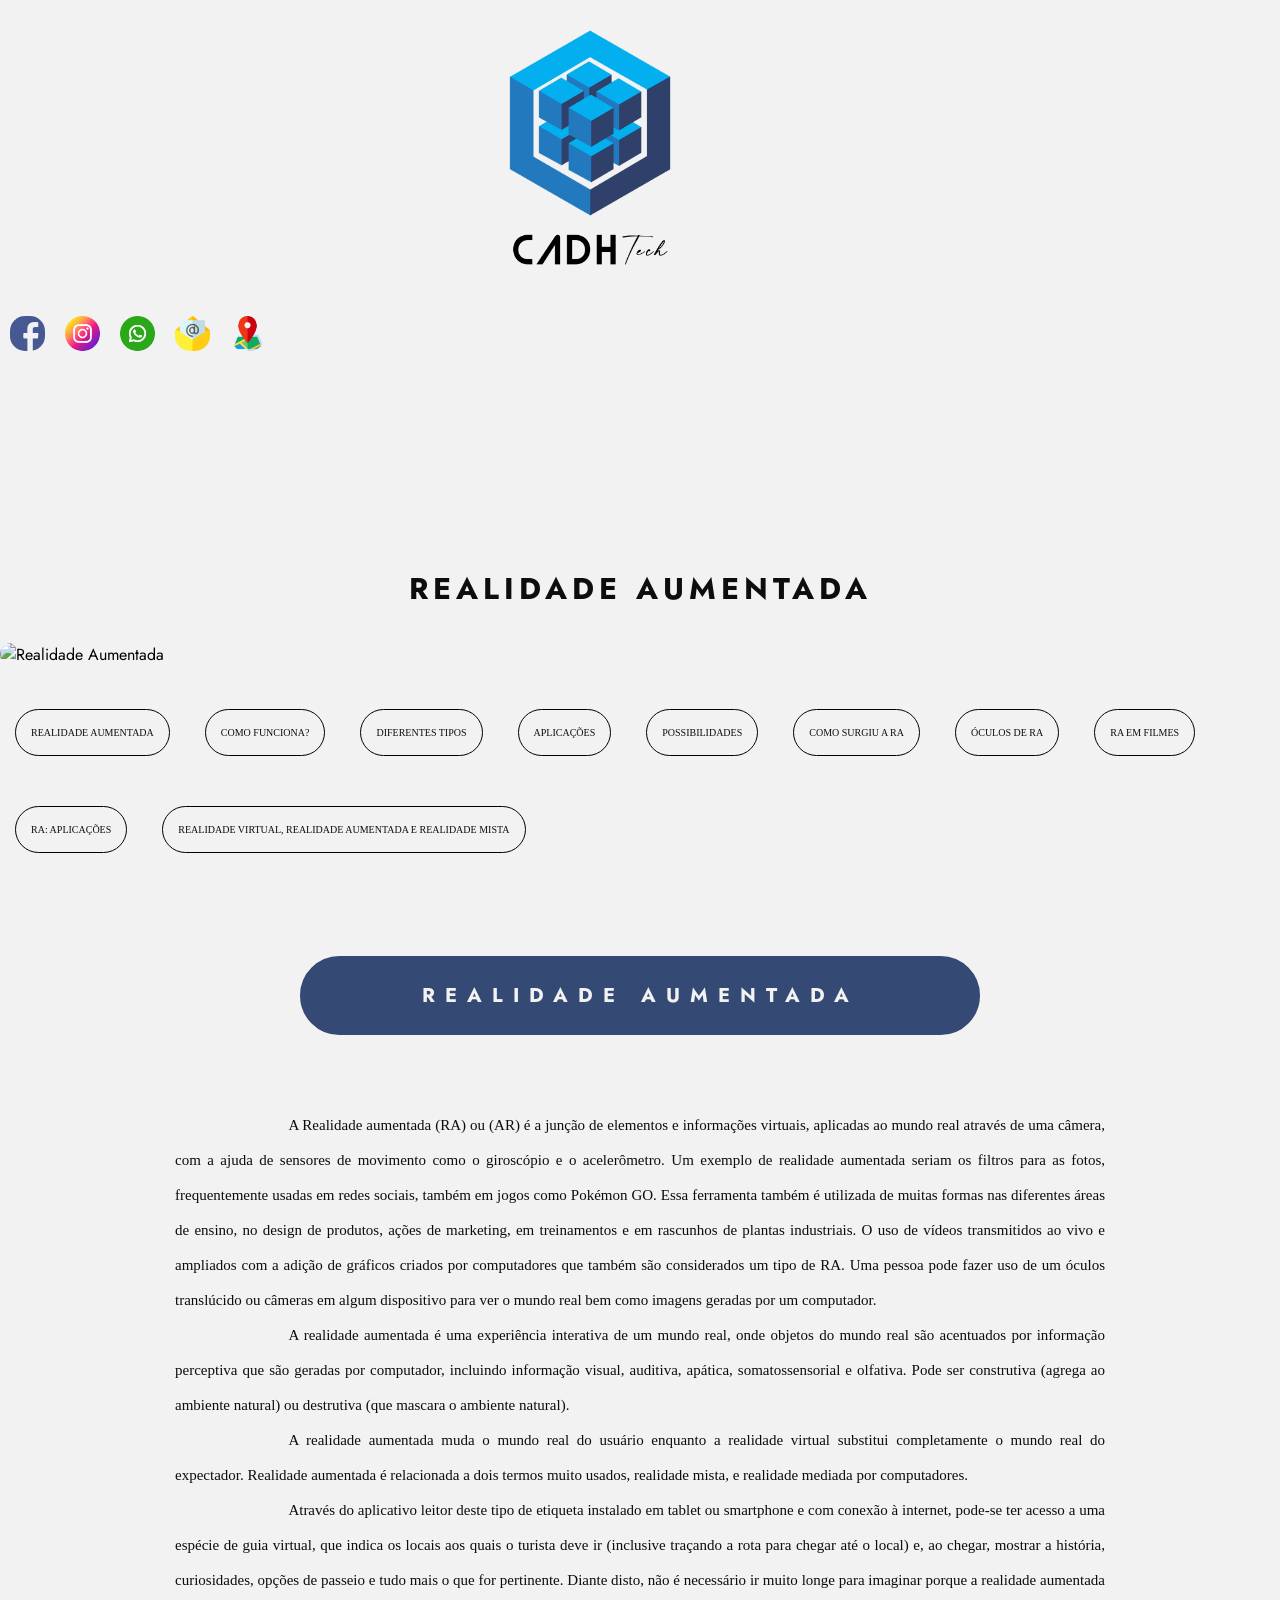
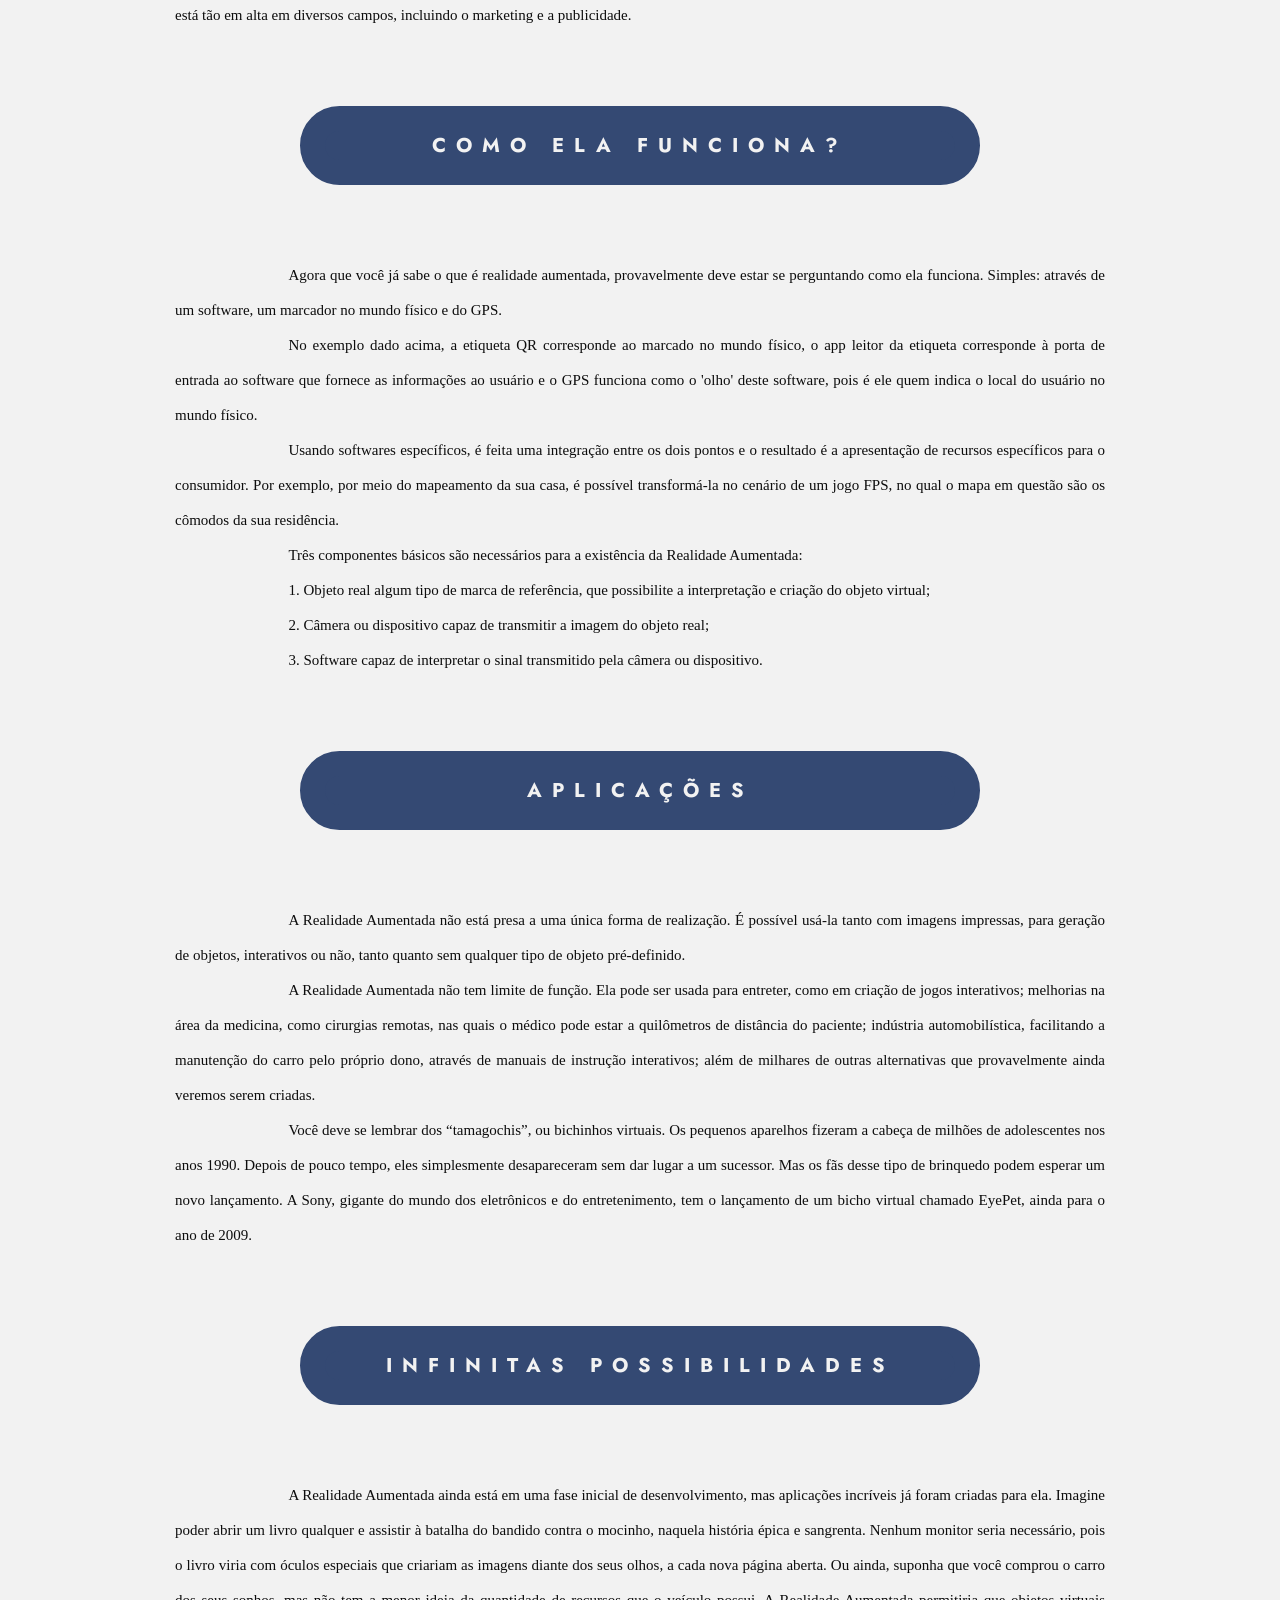
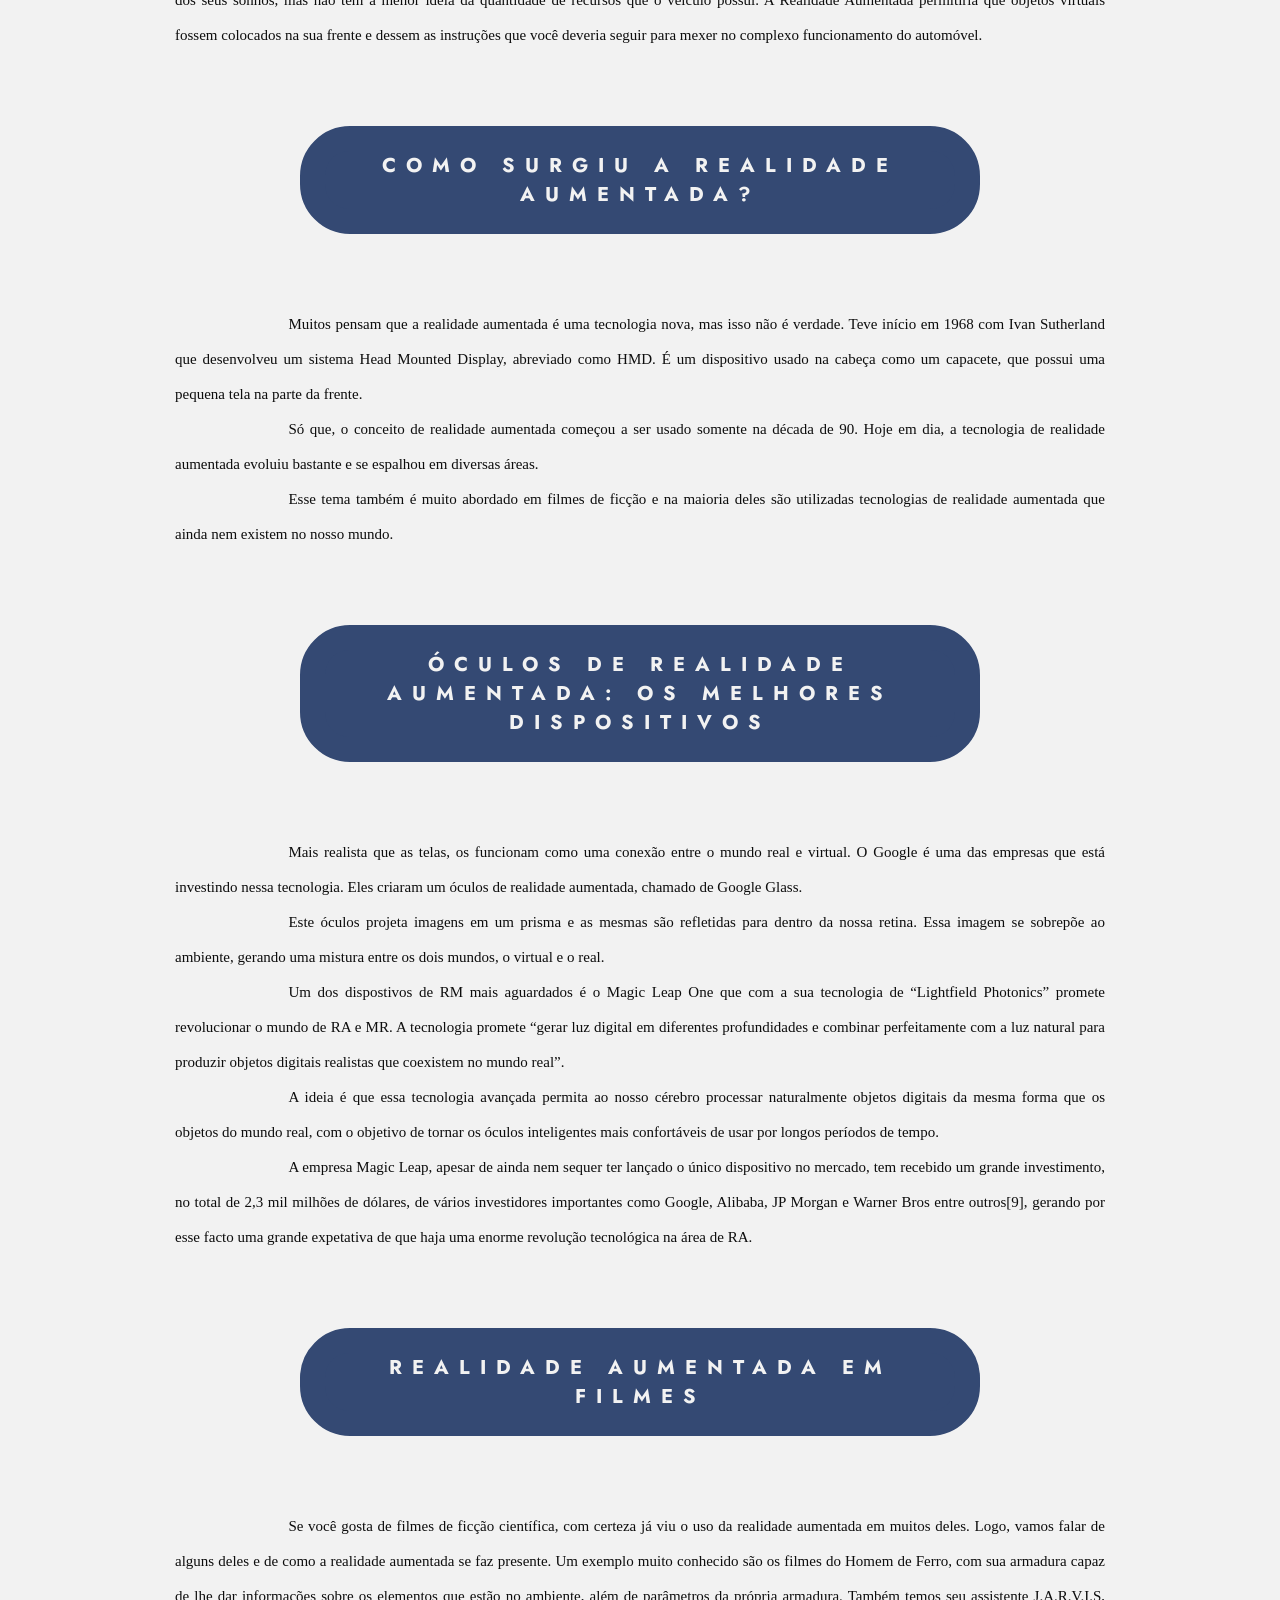
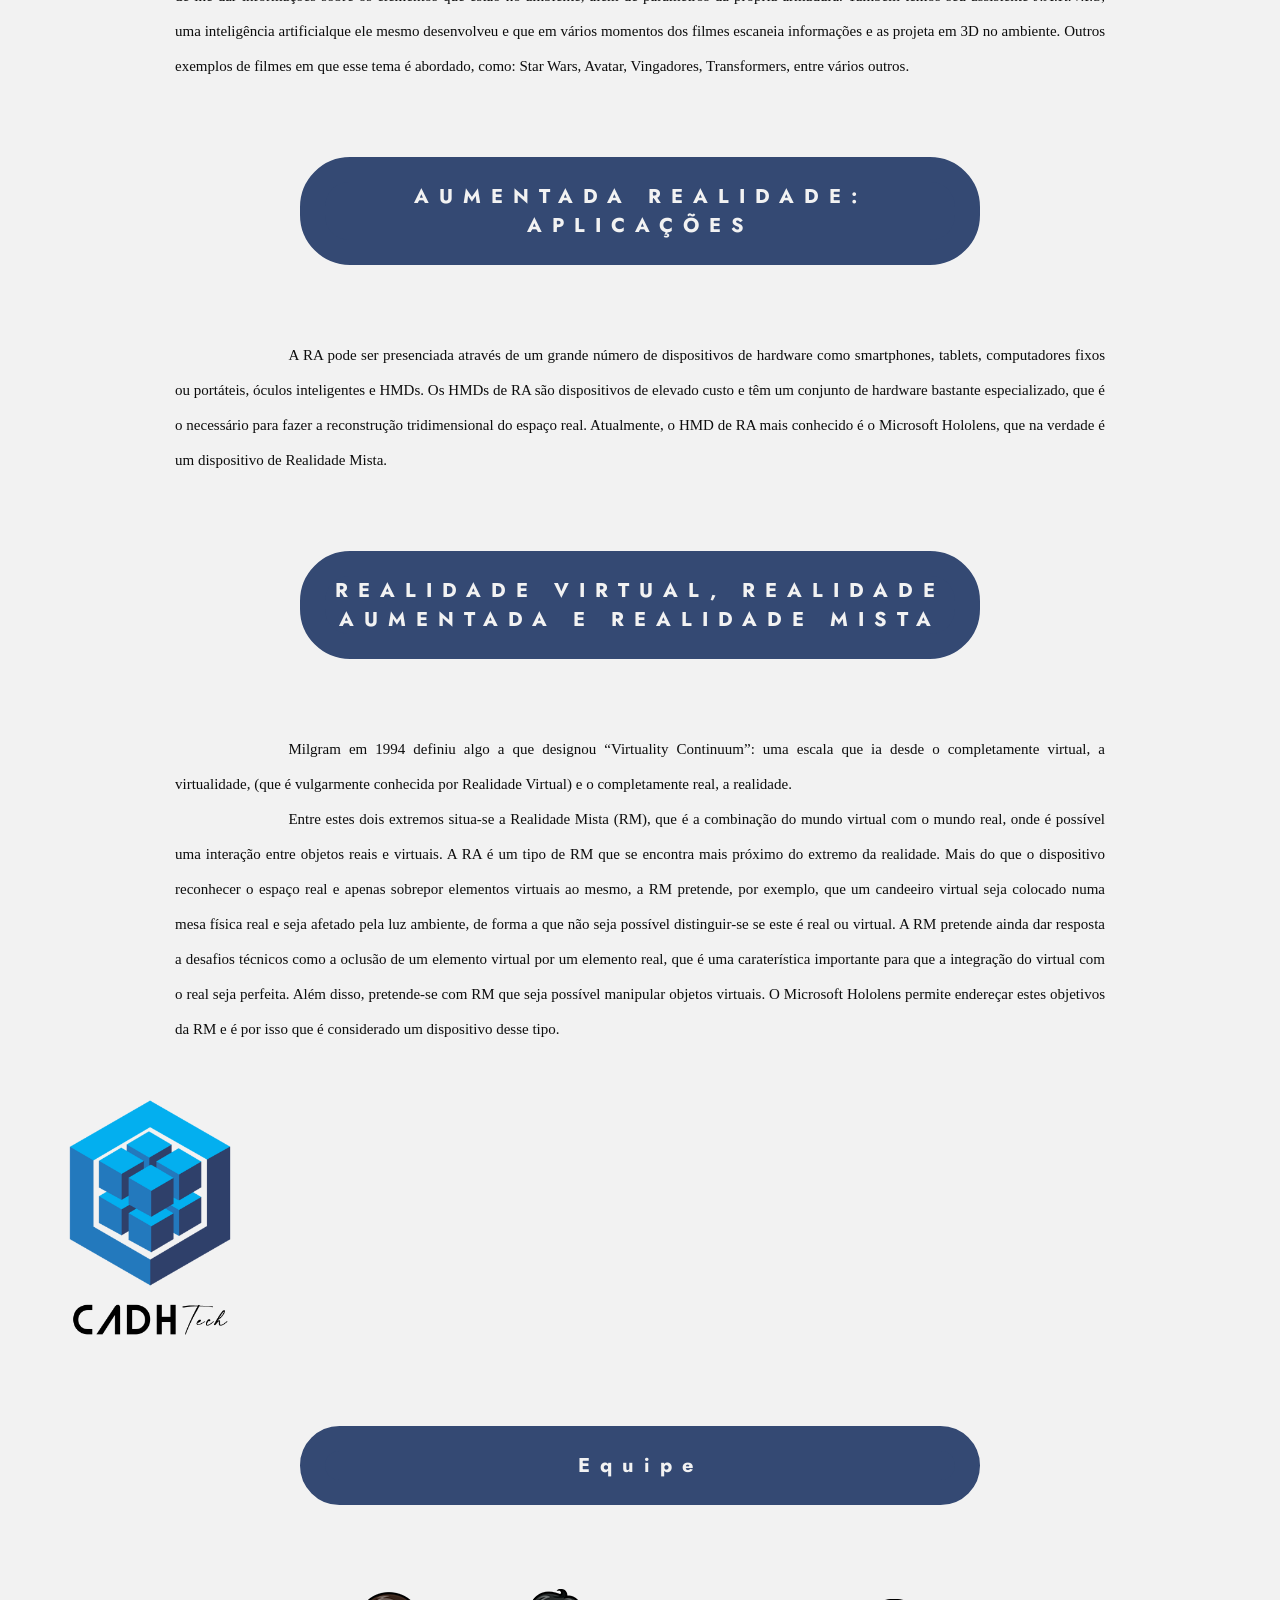
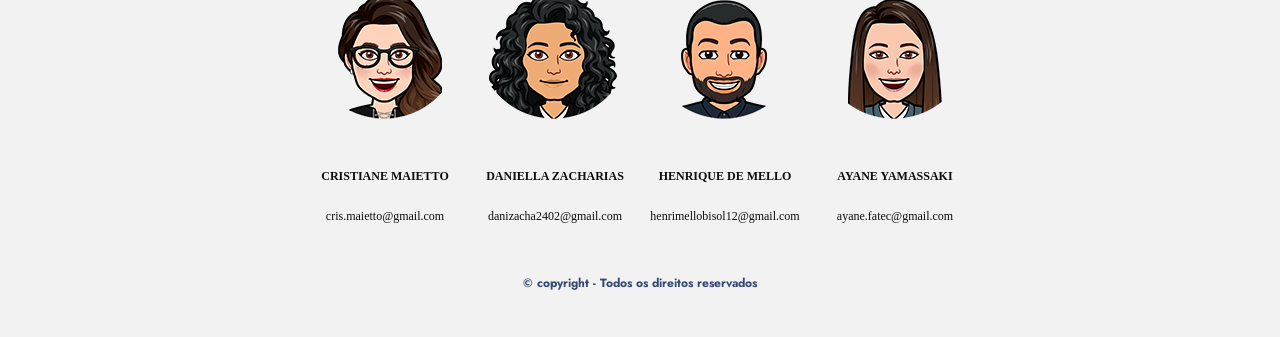
==== commit 666293d7: "Update corpus.html" ====
--- a/corpus.html
+++ b/corpus.html
@@ -51,7 +51,7 @@
 
     <br />
 
-    <h1> Realidade Aumentada</h1> <br />
+    <h1> Realidade Aumentada</h1> <br/>
 
     <div class="imagemcentro">
         <img src="/NewReality-main/img/imagem_homepage_reduzido.png" alt="Realidade Aumentada">
@@ -61,14 +61,14 @@
 
     <div class="indice">
         <h5><a href=#realidadeamentada>REALIDADE AUMENTADA</a></h5>
-        <h5><a href=#comoelafunciona>COMO ELA FUNCIONA?</a></h5>
-        <h5><a href=#aplicacoes>DIFERENTES TIPOS, PARA DIFERENTES APLICAÇÕES</a></h5>
+        <h5><a href=#comoelafunciona>COMO FUNCIONA?</a></h5>
+        <h5><a href=#aplicacoes>DIFERENTES TIPOS</a></h5>
         <h5><a href=#aplicacoes>APLICAÇÕES</a></h5>
-        <h5><a href=#infinitaspossibilidades>INFINITAS POSSIBILIDADES</a></h5>
-        <h5><a href=#comosurgiu>COMO SURGIU A REALIDADE AUMENTADA?</a></h5>
-        <h5><a href=#oculosra>ÓCULOS DE REALIDADE AUMENTADA: OS MELHORES DISPOSITIVOS</a></h5>
-        <h5><a href=#rafilmes>REALIDADE AUMENTADA EM FILMES</a></h5>
-        <h5><a href=#raaplicacoes>AUMENTADA REALIDADE: APLICAÇÕES</a></h5>
+        <h5><a href=#infinitaspossibilidades>POSSIBILIDADES</a></h5>
+        <h5><a href=#comosurgiu>COMO SURGIU A RA</a></h5>
+        <h5><a href=#oculosra>ÓCULOS DE RA</a></h5>
+        <h5><a href=#rafilmes>RA EM FILMES</a></h5>
+        <h5><a href=#raaplicacoes>RA: APLICAÇÕES</a></h5>
         <h5><a href=#rv_ra_rm>REALIDADE VIRTUAL, REALIDADE AUMENTADA E REALIDADE MISTA</a></h5>
     </div>
     <br />
@@ -267,4 +267,4 @@
 
 
 
-</body>+</body>
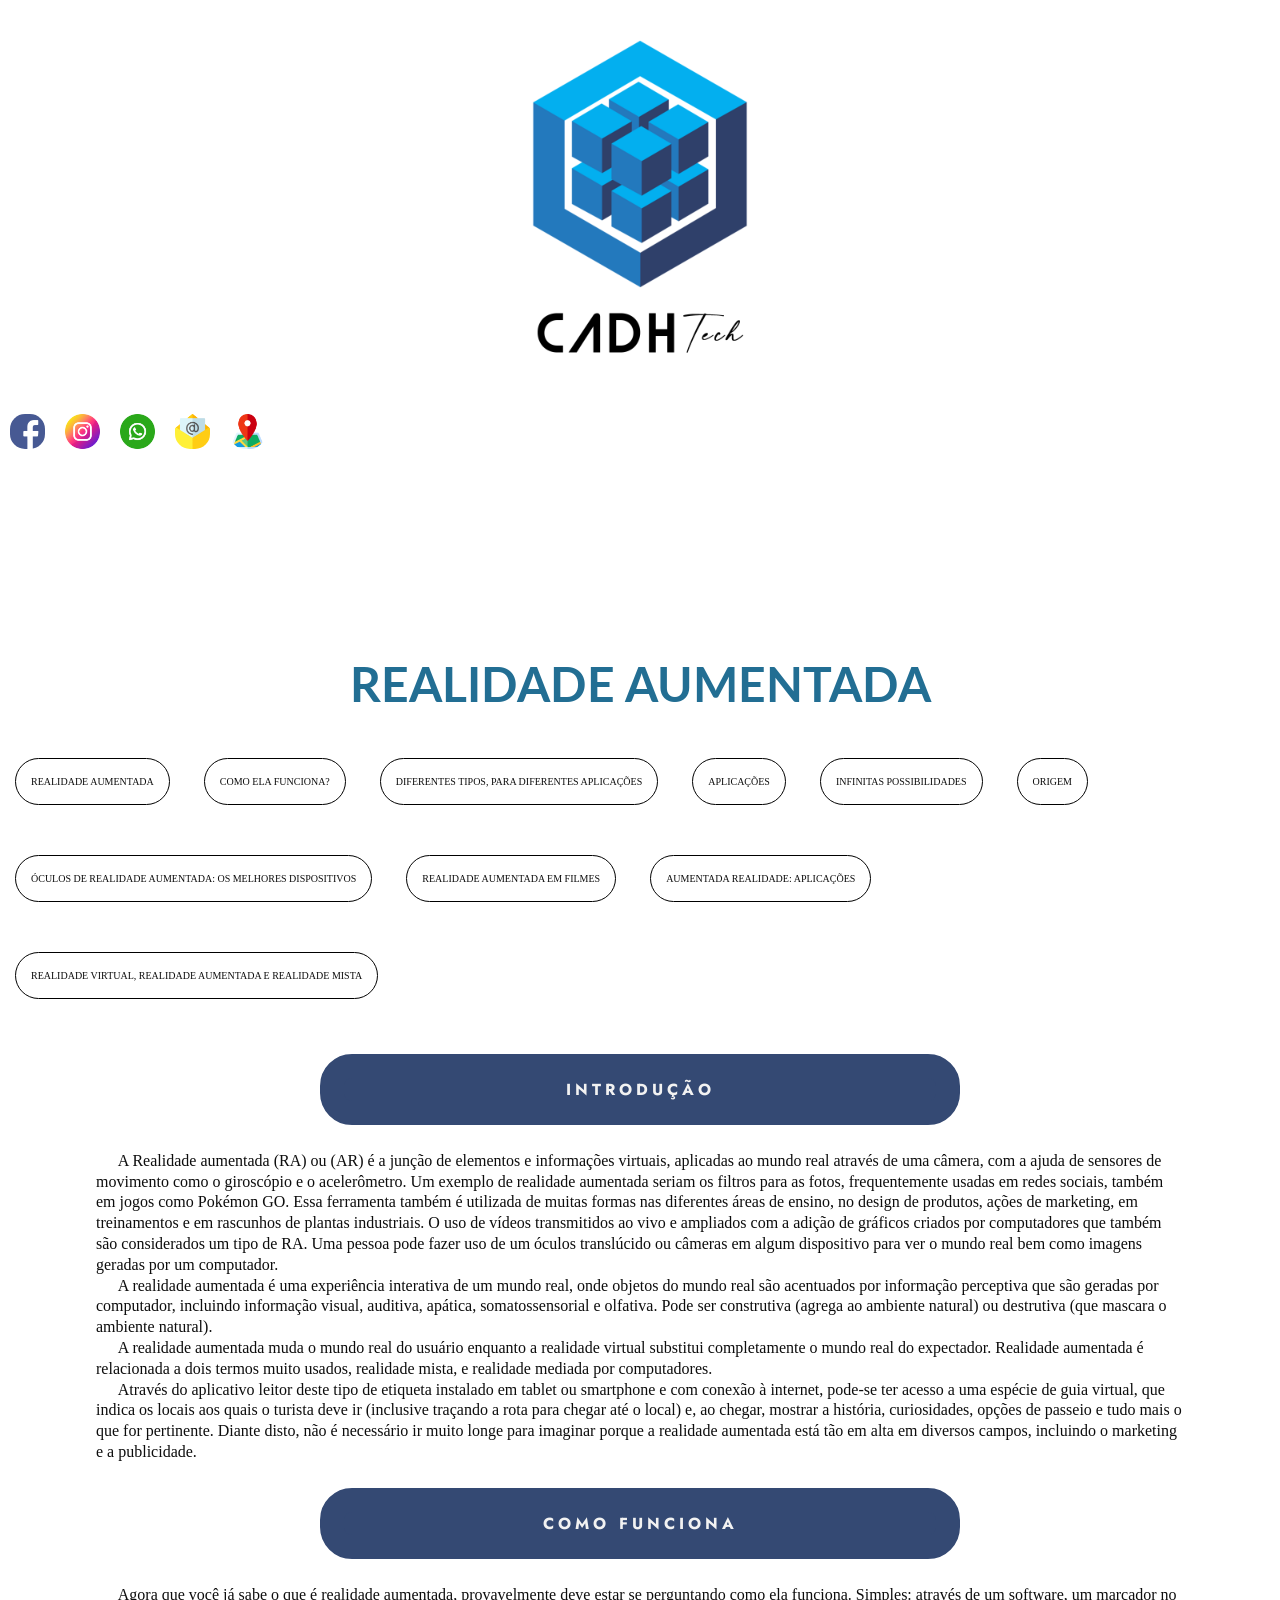
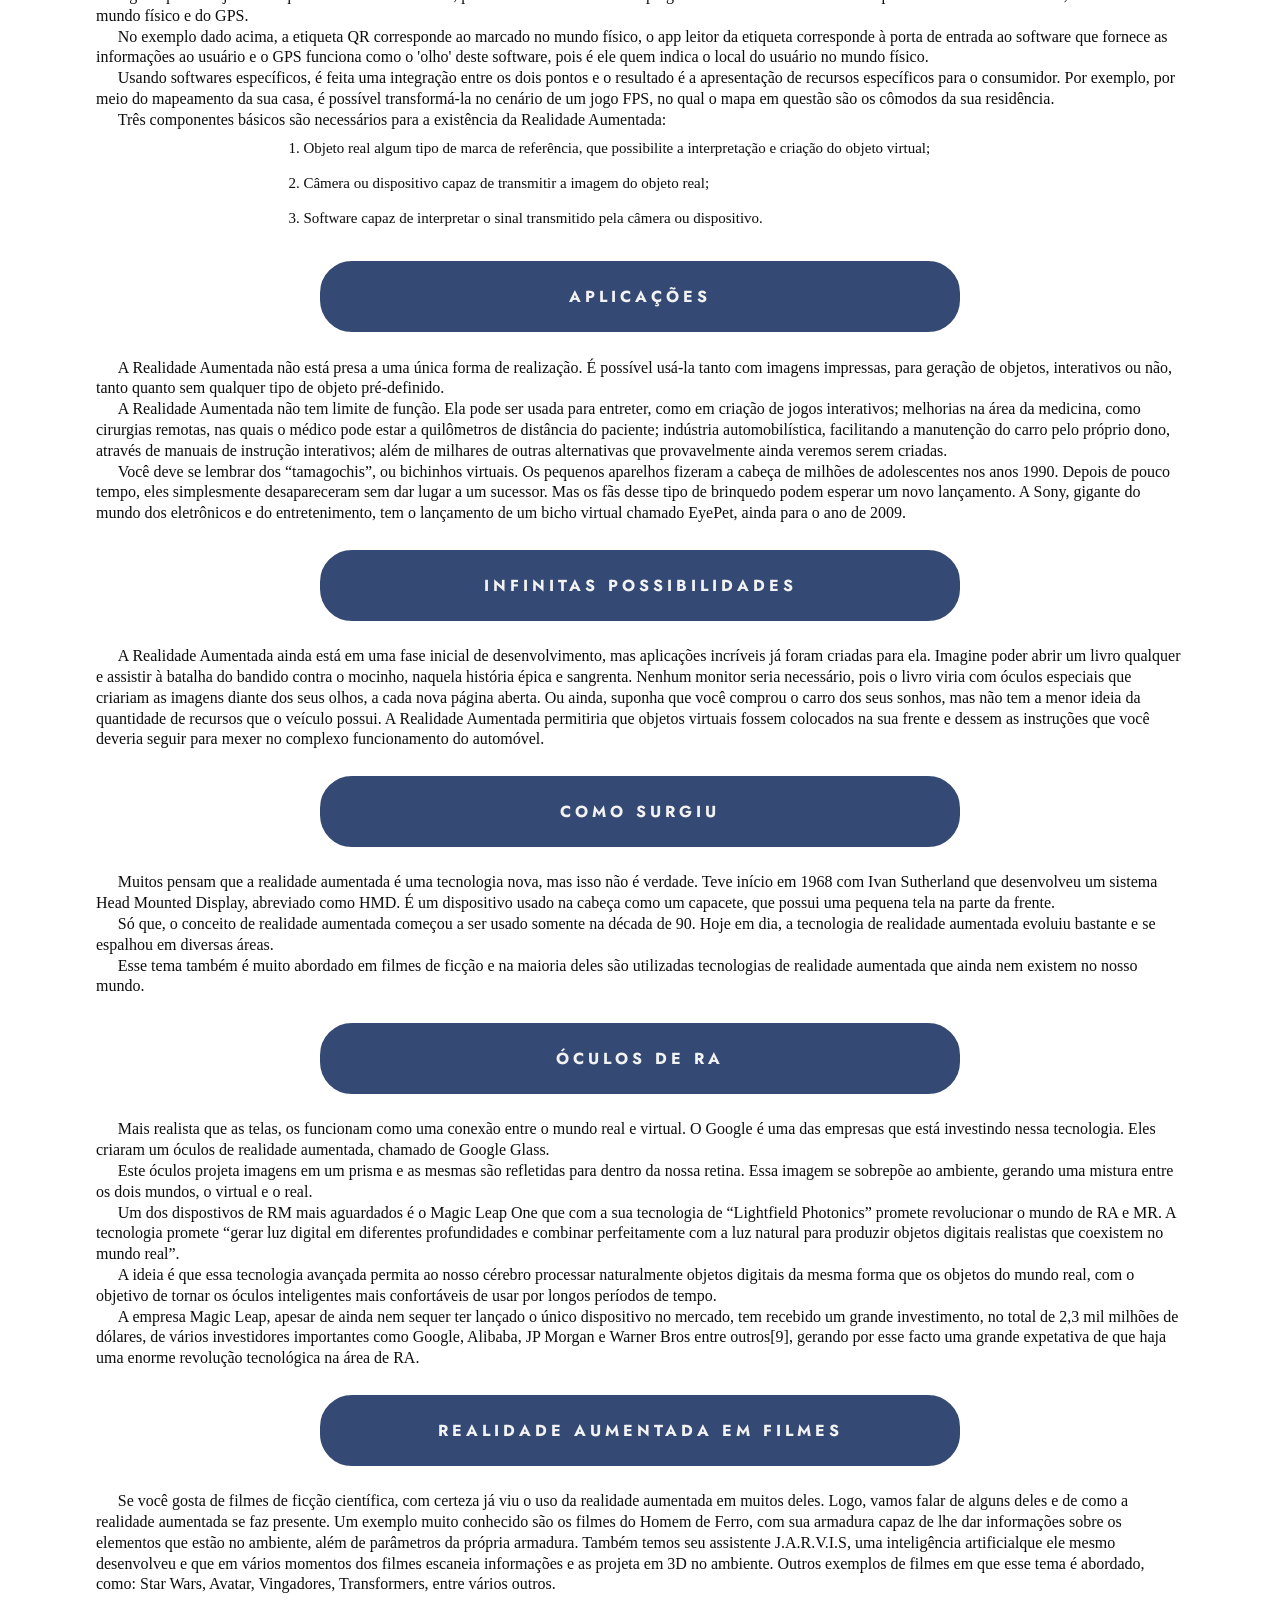
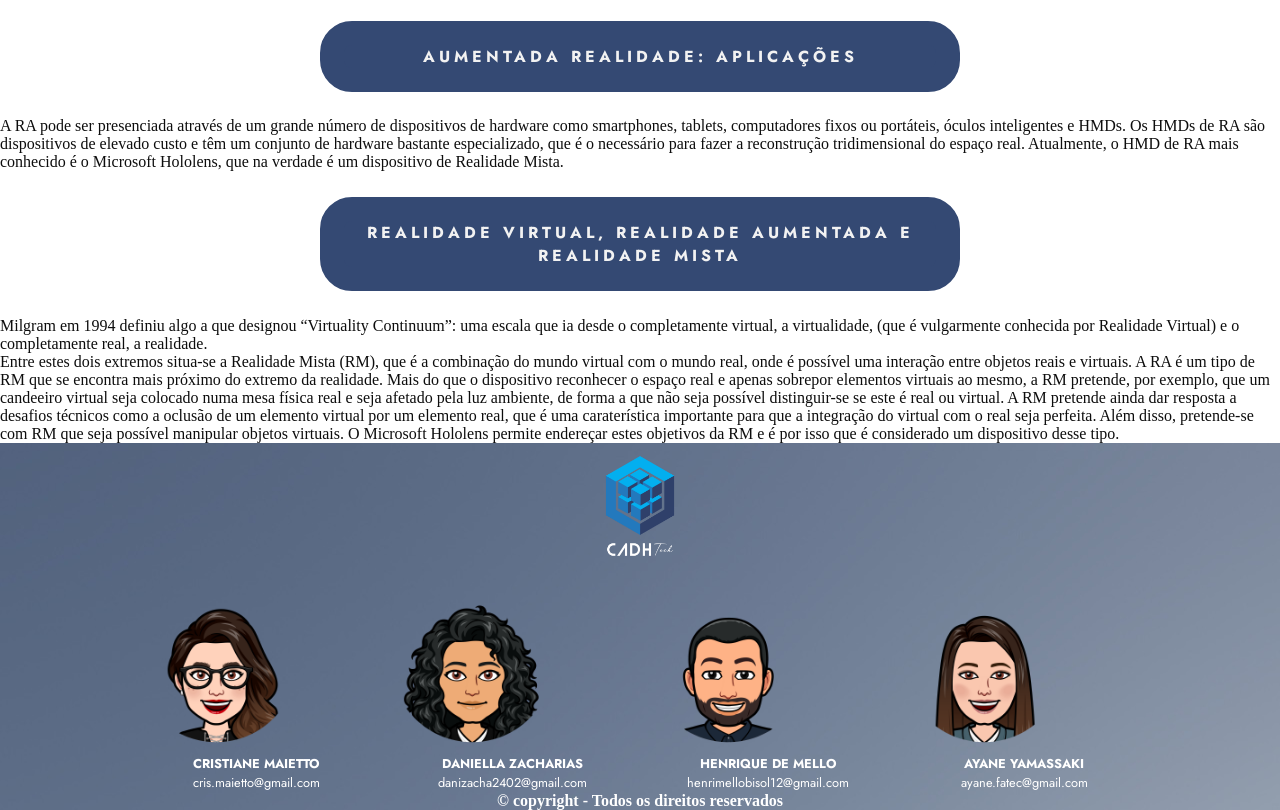
==== commit e43ae0fc: "Add files via upload" ====
--- a/corpus.html
+++ b/corpus.html
@@ -7,6 +7,7 @@
     <meta name="viewport" content="width=device-width, initial-scale=1.0">
     <link rel="stylesheet" href="reset.css">
     <link rel="stylesheet" href="css/index_2.css">
+    <link rel="shortcut icon" href="img/favicon.png" type="image/x-icon">
     <title>REALIDADE AUMENTADA</title>
 </head>
 
@@ -15,7 +16,7 @@
     <header class="header">
         <a href=""></a>
         <nav>
-            <img src="img/logo 1000x1000.png" height="50%" width="50%" alt="Logo title=" CADHTech>
+            <img src="img/logo 1000x1000.png" alt="Logo title=" CADHTech>
         </nav>
     </header>
 
@@ -49,31 +50,27 @@
     </ul>
 
 
-    <br />
-
-    <h1> Realidade Aumentada</h1> <br/>
-
-    <div class="imagemcentro">
-        <img src="/NewReality-main/img/imagem_homepage_reduzido.png" alt="Realidade Aumentada">
-    </div>
-
-    <br />
+    <h1> Realidade Aumentada</h1>
+
+    <!-- <div id="imagemcentro">
+        <img src="img/imagem_homepage_reduzido.png" alt="Realidade Aumentada">
+    </div> -->
 
     <div class="indice">
         <h5><a href=#realidadeamentada>REALIDADE AUMENTADA</a></h5>
-        <h5><a href=#comoelafunciona>COMO FUNCIONA?</a></h5>
-        <h5><a href=#aplicacoes>DIFERENTES TIPOS</a></h5>
+        <h5><a href=#comoelafunciona>COMO ELA FUNCIONA?</a></h5>
+        <h5><a href=#aplicacoes>DIFERENTES TIPOS, PARA DIFERENTES APLICAÇÕES</a></h5>
         <h5><a href=#aplicacoes>APLICAÇÕES</a></h5>
-        <h5><a href=#infinitaspossibilidades>POSSIBILIDADES</a></h5>
-        <h5><a href=#comosurgiu>COMO SURGIU A RA</a></h5>
-        <h5><a href=#oculosra>ÓCULOS DE RA</a></h5>
-        <h5><a href=#rafilmes>RA EM FILMES</a></h5>
-        <h5><a href=#raaplicacoes>RA: APLICAÇÕES</a></h5>
+        <h5><a href=#infinitaspossibilidades>INFINITAS POSSIBILIDADES</a></h5>
+        <h5><a href=#comosurgiu>ORIGEM</a></h5>
+        <h5><a href=#oculosra>ÓCULOS DE REALIDADE AUMENTADA: OS MELHORES DISPOSITIVOS</a></h5>
+        <h5><a href=#rafilmes>REALIDADE AUMENTADA EM FILMES</a></h5>
+        <h5><a href=#raaplicacoes>AUMENTADA REALIDADE: APLICAÇÕES</a></h5>
         <h5><a href=#rv_ra_rm>REALIDADE VIRTUAL, REALIDADE AUMENTADA E REALIDADE MISTA</a></h5>
     </div>
-    <br />
-
-    <H2 id="realidadeaumentada">REALIDADE AUMENTADA</H2> <br />
+
+    <div id="realidadeaumentada">
+    <h2>INTRODUÇÃO</h2> 
     <p> A Realidade aumentada (RA) ou (AR) é a junção de elementos e informações virtuais, aplicadas ao mundo real
         através de uma câmera, com a ajuda de sensores de movimento como o giroscópio e o acelerômetro. Um exemplo de
         realidade aumentada seriam os filtros para as fotos, frequentemente usadas em redes sociais, também em jogos
@@ -93,10 +90,10 @@
         pode-se ter acesso a uma espécie de guia virtual, que indica os locais aos quais o turista deve ir (inclusive
         traçando a rota para chegar até o local) e, ao chegar, mostrar a história, curiosidades, opções de passeio e
         tudo mais o que for pertinente. Diante disto, não é necessário ir muito longe para imaginar porque a realidade
-        aumentada está tão em alta em diversos campos, incluindo o marketing e a publicidade.</p><br />
-
-    <H2 id="comoelafunciona"> COMO ELA FUNCIONA? </H2> <br />
-
+        aumentada está tão em alta em diversos campos, incluindo o marketing e a publicidade.</p>
+    </div>
+    <div id="comoelafunciona">
+    <h2> COMO FUNCIONA </h2>
     <p> Agora que você já sabe o que é realidade aumentada, provavelmente deve estar se perguntando como ela funciona.
         Simples: através de um software, um marcador no mundo físico e do GPS.</p>
     <p>No exemplo dado acima, a etiqueta QR corresponde ao marcado no mundo físico, o app leitor da etiqueta
@@ -115,9 +112,9 @@
             </li>
         </ul>
     </div>
-    <br />
-
-    <H2 id="aplicacoes">APLICAÇÕES</H2> <br />
+</div>
+    <div id="aplicacoes">
+    <h2>APLICAÇÕES</h2> 
     <p>A Realidade Aumentada não está presa a uma única forma de realização. É possível usá-la tanto com imagens
         impressas, para geração de objetos, interativos ou não, tanto quanto sem qualquer tipo de objeto pré-definido.
     </p>
@@ -131,10 +128,9 @@
         sucessor. Mas os fãs desse tipo de brinquedo podem esperar um novo lançamento. A Sony, gigante do mundo dos
         eletrônicos e do entretenimento, tem o lançamento de um bicho virtual chamado EyePet, ainda para o ano de 2009.
     </p>
-    <br />
-
-    <H2 id="infinitaspossibilidades">INFINITAS POSSIBILIDADES</H2> <br />
-
+</div>
+    <div id="infinitaspossibilidades">
+    <h2>INFINITAS POSSIBILIDADES</h2>
     <p>A Realidade Aumentada ainda está em uma fase inicial de desenvolvimento, mas aplicações incríveis já foram
         criadas para ela. Imagine poder abrir um livro qualquer e assistir à batalha do bandido contra o mocinho,
         naquela história épica e sangrenta. Nenhum monitor seria necessário, pois o livro viria com óculos especiais que
@@ -142,9 +138,10 @@
         dos seus sonhos, mas não tem a menor ideia da quantidade de recursos que o veículo possui. A Realidade Aumentada
         permitiria que objetos virtuais fossem colocados na sua frente e dessem as instruções que você deveria seguir
         para mexer no complexo funcionamento do automóvel.</p>
-    <br />
-
-    <H2 id="comosurgiu">COMO SURGIU A REALIDADE AUMENTADA?</H2> <br />
+    </div>
+
+    <div id="comosurgiu">
+    <h2>COMO SURGIU</h2> 
 
     <p>Muitos pensam que a realidade aumentada é uma tecnologia nova, mas isso não é verdade. Teve início em 1968 com
         Ivan Sutherland que desenvolveu um sistema Head Mounted Display, abreviado como HMD. É um dispositivo usado na
@@ -153,9 +150,10 @@
         de realidade aumentada evoluiu bastante e se espalhou em diversas áreas.</p>
     <p> Esse tema também é muito abordado em filmes de ficção e na maioria deles são utilizadas tecnologias de realidade
         aumentada que ainda nem existem no nosso mundo.</p>
-    <br />
-
-    <H2 id="oculosra">ÓCULOS DE REALIDADE AUMENTADA: OS MELHORES DISPOSITIVOS</H2> <br />
+    
+    </div>
+    <div id="oculosra">
+    <h2>ÓCULOS DE RA</h2> 
 
     <p> Mais realista que as telas, os funcionam como uma conexão entre o mundo real e virtual.
         O Google é uma das empresas que está investindo nessa tecnologia. Eles criaram um óculos de realidade aumentada,
@@ -173,9 +171,10 @@
         grande investimento, no total de 2,3 mil milhões de dólares, de vários investidores importantes como Google,
         Alibaba, JP Morgan e Warner Bros entre outros[9], gerando por esse facto uma grande expetativa de que haja uma
         enorme revolução tecnológica na área de RA. </p>
-    <br />
-
-    <H2 id="rafilmes">REALIDADE AUMENTADA EM FILMES</H2> <br />
+    </div>
+
+    <div id="rafilmes">
+    <h2>REALIDADE AUMENTADA EM FILMES</h2> 
 
     <p> Se você gosta de filmes de ficção científica, com certeza já viu o uso da realidade aumentada em muitos deles.
         Logo, vamos falar de alguns deles e de como a realidade aumentada se faz presente.
@@ -185,19 +184,21 @@
         momentos dos filmes escaneia informações e as projeta em 3D no ambiente.
         Outros exemplos de filmes em que esse tema é abordado, como: Star Wars, Avatar, Vingadores, Transformers, entre
         vários outros. </p>
-    <br />
-
-
-    <H2 id="raaplicacoes">AUMENTADA REALIDADE: APLICAÇÕES</H2> <br />
+    
+
+    </div>
+    <div id="raaplicacoes">
+    <h2>AUMENTADA REALIDADE: APLICAÇÕES</h2> 
 
     <p> A RA pode ser presenciada através de um grande número de dispositivos de hardware como smartphones, tablets,
         computadores fixos ou portáteis, óculos inteligentes e HMDs.
         Os HMDs de RA são dispositivos de elevado custo e têm um conjunto de hardware bastante especializado, que é o
         necessário para fazer a reconstrução tridimensional do espaço real. Atualmente, o HMD de RA mais conhecido é o
         Microsoft Hololens, que na verdade é um dispositivo de Realidade Mista. </p>
-    <br />
-
-    <H2 id="rv_ra_rm">REALIDADE VIRTUAL, REALIDADE AUMENTADA E REALIDADE MISTA</H2> <br />
+    
+    </div>
+    <div id="rv_ra_rm">
+    <h2>REALIDADE VIRTUAL, REALIDADE AUMENTADA E REALIDADE MISTA</h2> 
 
     <p> Milgram em 1994 definiu algo a que designou “Virtuality Continuum”: uma escala que ia desde o completamente
         virtual, a virtualidade, (que é vulgarmente conhecida por Realidade Virtual) e o completamente real, a
@@ -211,50 +212,40 @@
         que é uma caraterística importante para que a integração do virtual com o real seja perfeita. Além disso,
         pretende-se com RM que seja possível manipular objetos virtuais. O Microsoft Hololens permite endereçar estes
         objetivos da RM e é por isso que é considerado um dispositivo desse tipo. </p>
-    <br />
-
+    
+    </div>
 
 
     <footer>
 
         <div class="logo">
-            <img src="img/logo 1000x1000.png" alt="logo" title="logo">
+            <img src="img/logo 1000x1000_branco.png" alt="logo" title="logo">
         </div>
 
-
-        <h2 id="equipe"> Equipe</h2>
         <div class="rodape">
-            <figure>
-                <img src="img/cris_avatar170px.png" alt="Cris" title="Cris">
-                <figcaption><br />
-                    <p><b>CRISTIANE MAIETTO</p></b>
+            <!-- <h2 id="equipe"> Equipe</h2> -->
+            <div class="pessoas" id="cris">
+                <img src="img/cris_avatar.png" alt="Cris" title="Cris">
+                    <p><b>CRISTIANE MAIETTO</b></p>
                     <p>cris.maietto@gmail.com </p>
-                </figcaption>
-            </figure>
-
-            <figure>
-                <img src="img/dani_avatar170px.png" alt="Dani" title="Dani">
-                <figcaption><br />
+            </div>
+            <div class="pessoas" id="dani">
+                <img src="img/dani_avatar.png" alt="Dani" title="Dani">
                     <p><b>DANIELLA ZACHARIAS </p></b>
                     <p>danizacha2402@gmail.com </p>
-                </figcaption>
-            </figure>
-
-            <figure>
-                <img src="img/henrique_avatar170px.png" alt="Henrique" title="Henrique">
-                <figcaption><br />
+            </div>
+
+            <div class="pessoas" id="henr">
+                <img src="img/henrique_avatar.png" alt="Henrique" title="Henrique">
                     <p><b>HENRIQUE DE MELLO </p></b>
                     <p>henrimellobisol12@gmail.com</p>
-                </figcaption>
-            </figure>
-
-            <figure>
-                <img src="img/ay_avatar170px.png" alt="Ayane" title="Ayane">
-                <figcaption><br />
+            </div>
+
+            <div class="pessoas" id="ayane">
+                <img src="img/ay_avatar.png" alt="Ayane" title="Ayane">
                     <p><b>AYANE YAMASSAKI </b></p>
                     <p>ayane.fatec@gmail.com</p>
-                </figcaption>
-            </figure>
+            </div>
         </div>
 
         <h3> &copy; copyright - Todos os direitos reservados</h3>
@@ -267,4 +258,4 @@
 
 
 
-</body>
+</body>
--- a/css/index_2.css
+++ b/css/index_2.css
@@ -1,34 +1,85 @@
 @import url('https://fonts.googleapis.com/css2?family=Jost:wght@300&display=swap');
+@import url('https://fonts.googleapis.com/css2?family=Lato:wght@100&display=swap');
 
 *{
-    border: 0px;
-    margin: 0px;
-    padding: 0px;
-    border-width: 0px;
-    outline-width: 0px;
-}
-
-img{
-    border-radius:30px 30px 30px 30px;
-    width: 75%;
-    height: 75%
-}
-
-body {
+    border: 0;
+    margin: 0;
+    padding: 0;
+}
+
+/* #imagemcentro{
+    border-radius:30%;
+    width: 70%;
+} */
+
+/* body {
     font-family: 'Jost', sans-serif;
     margin-bottom: 0px;
     background-color: #F2F2F2;
+} */
+
+h1 {
+    color: rgba(34,110,147,1);
+    font-size: 3em;
+    font-family: 'Lato', sans-serif;
+    text-align: center;
+    padding-top: 15%;
+    margin-bottom: 2%;
+    letter-spacing: 1%;
+    text-transform: uppercase;
+
+}
+
+#realidadeaumentada p{
+    text-indent: 2%;
+    margin: 0 7.5%;
+    line-height: 130%;
+}
+#realidadeaumentada p{
+    text-indent: 2%;
+    margin: 0 7.5%;
+    line-height: 130%;
+}
+#comoelafunciona p{
+    text-indent: 2%;
+    margin: 0 7.5%;
+    line-height: 130%;
+}
+#aplicacoes p{
+    text-indent: 2%;
+    margin: 0 7.5%;
+    line-height: 130%;
+}
+#infinitaspossibilidades p{
+    text-indent: 2%;
+    margin: 0 7.5%;
+    line-height: 130%;
+}
+#comosurgiu p{
+    text-indent: 2%;
+    margin: 0 7.5%;
+    line-height: 130%;
+}
+#oculosra p{
+    text-indent: 2%;
+    margin: 0 7.5%;
+    line-height: 130%;
+}
+#rafilmes p{
+    text-indent: 2%;
+    margin: 0 7.5%;
+    line-height: 130%;
 }
 
 p {
     color: #0D0D0D;
-    font-size: 15px;
+    /* font-size: 15px; */
     font-family: verdana;
-    text-align: justify;
-    text-indent: 3cm;
-    line-height: 35px;
+    /* text-align: justify; */
+    /* text-indent: 3cm; */
+    /* line-height: 35px;
     margin-left: 175px;
-    margin-right: 175px;
+    margin-right: 175px; */
 }
 
 a {
@@ -38,41 +89,24 @@
     color: #0D0D0D;
 }
 
-h1 {
-    color: #0D0D0D;
-    font-size: 30px;
-    font-family: 'Jost', sans-serif;
-    text-align: center;
-    padding-top: 200px;
-    margin-bottom: 10px;
-    letter-spacing: 5px;
-    text-transform: uppercase;
-
-}
 
 h2 {
     color: #F2F2F2;
-    font-size: 20px;
+    font-size: 1em;
     font-family: 'Jost', sans-serif;
-    letter-spacing: 10px;
-    text-align: center;
-    border-width: 25px;
+    letter-spacing: .25em;
+    text-align: center;
+    border-width: 1.5em;
     border-style: solid;
     border-color: #344973;
-    border-radius: 50px;
-    margin-left: 300px;
-    margin-right: 300px;
-    margin-top: 50px;
-    margin-bottom: 50px;
+    border-radius: 2em;
+    margin: 2% 25%;
     background-color: #344973;
 }
 
 h3 {  
-    color: #344973;
-    font-size: 12px;
-    text-align: center;
-    padding: 15px 15px 15px 15px;
-    margin: 20px 15px 30px 15px;
+    font-size: 1em;
+    text-align: center;
 }
 
 h5 {
@@ -134,47 +168,63 @@
     border-radius:15px 15px 15px 15px;
 }
 
-body footer div.logo img{
-    align-items: center;
-    border: 0px;
-    margin:0;
-    padding: 0;
-    width: 300px;
-    height: 300px;
-
-}
-
-footer div.rodape{  
+
+
+
+
+footer{
+    background:url(../img/blur_cinza.jpg);
+    color: #fff;
+}
+
+
+div.logo img{
+    width: 10%;
+    justify-content: center;
+    display: block;
+    margin: 0 auto;
+}
+
+.rodape{  
+    display: flex;
+    width: 80%;
+    margin: 0 auto;
+    /* align-items:baseline; */
     
-    display: flex;
-    justify-content:center;
-    align-items:baseline;
-
-}
-
-footer figure img {
-    border: 0px;
-    margin: 0px;
-    padding: 0px;
+}
+#cris img{
+    width: 70%;
+}
+#dani img{
+    width: 70%;
+}
+#henr img{
+    width: 70%;
+}
+#ayane img{
+    width: 70%;
+}
+.pessoas{
+    margin: 0 auto;
+}
+
+/* footer figure img {
     width: auto;
     height: auto;
-}
-
-footer figure figcaption p {
-    border: 0px;
+} */
+
+footer p {
+    /* border: 0px;
     margin: 5px;
-    padding: 0px;
-    text-indent: 0cm;
-    color: #0D0D0D;
-    font-size: 12px;
-    font-family: verdana;
-    text-align: center;
-}
-
-
-
-
-
-
-
-
+    padding: 0px; */
+    /* text-indent: 0cm; */
+    color: #ffffff;
+    font-size: .8em;
+    font-family: 'Jost', sans-serif;
+    text-align: center;
+}
+
+
+
+
+
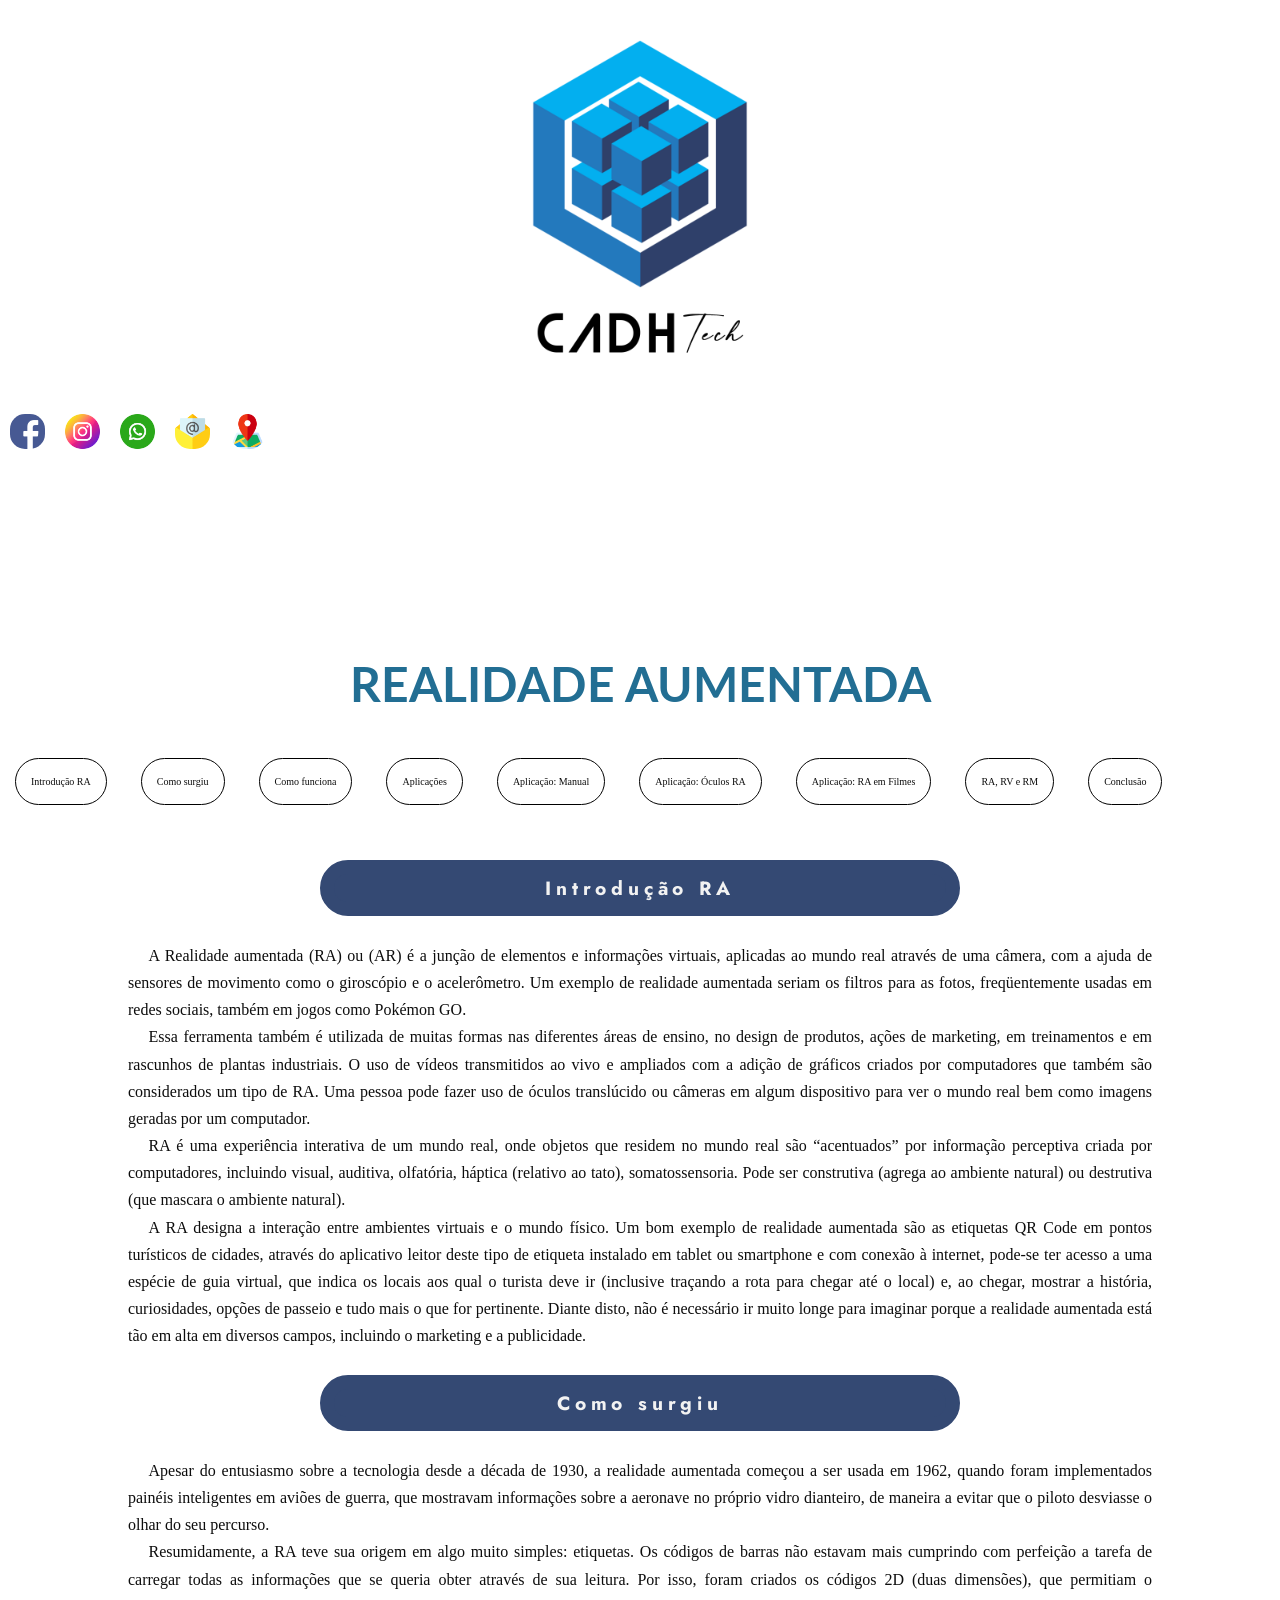
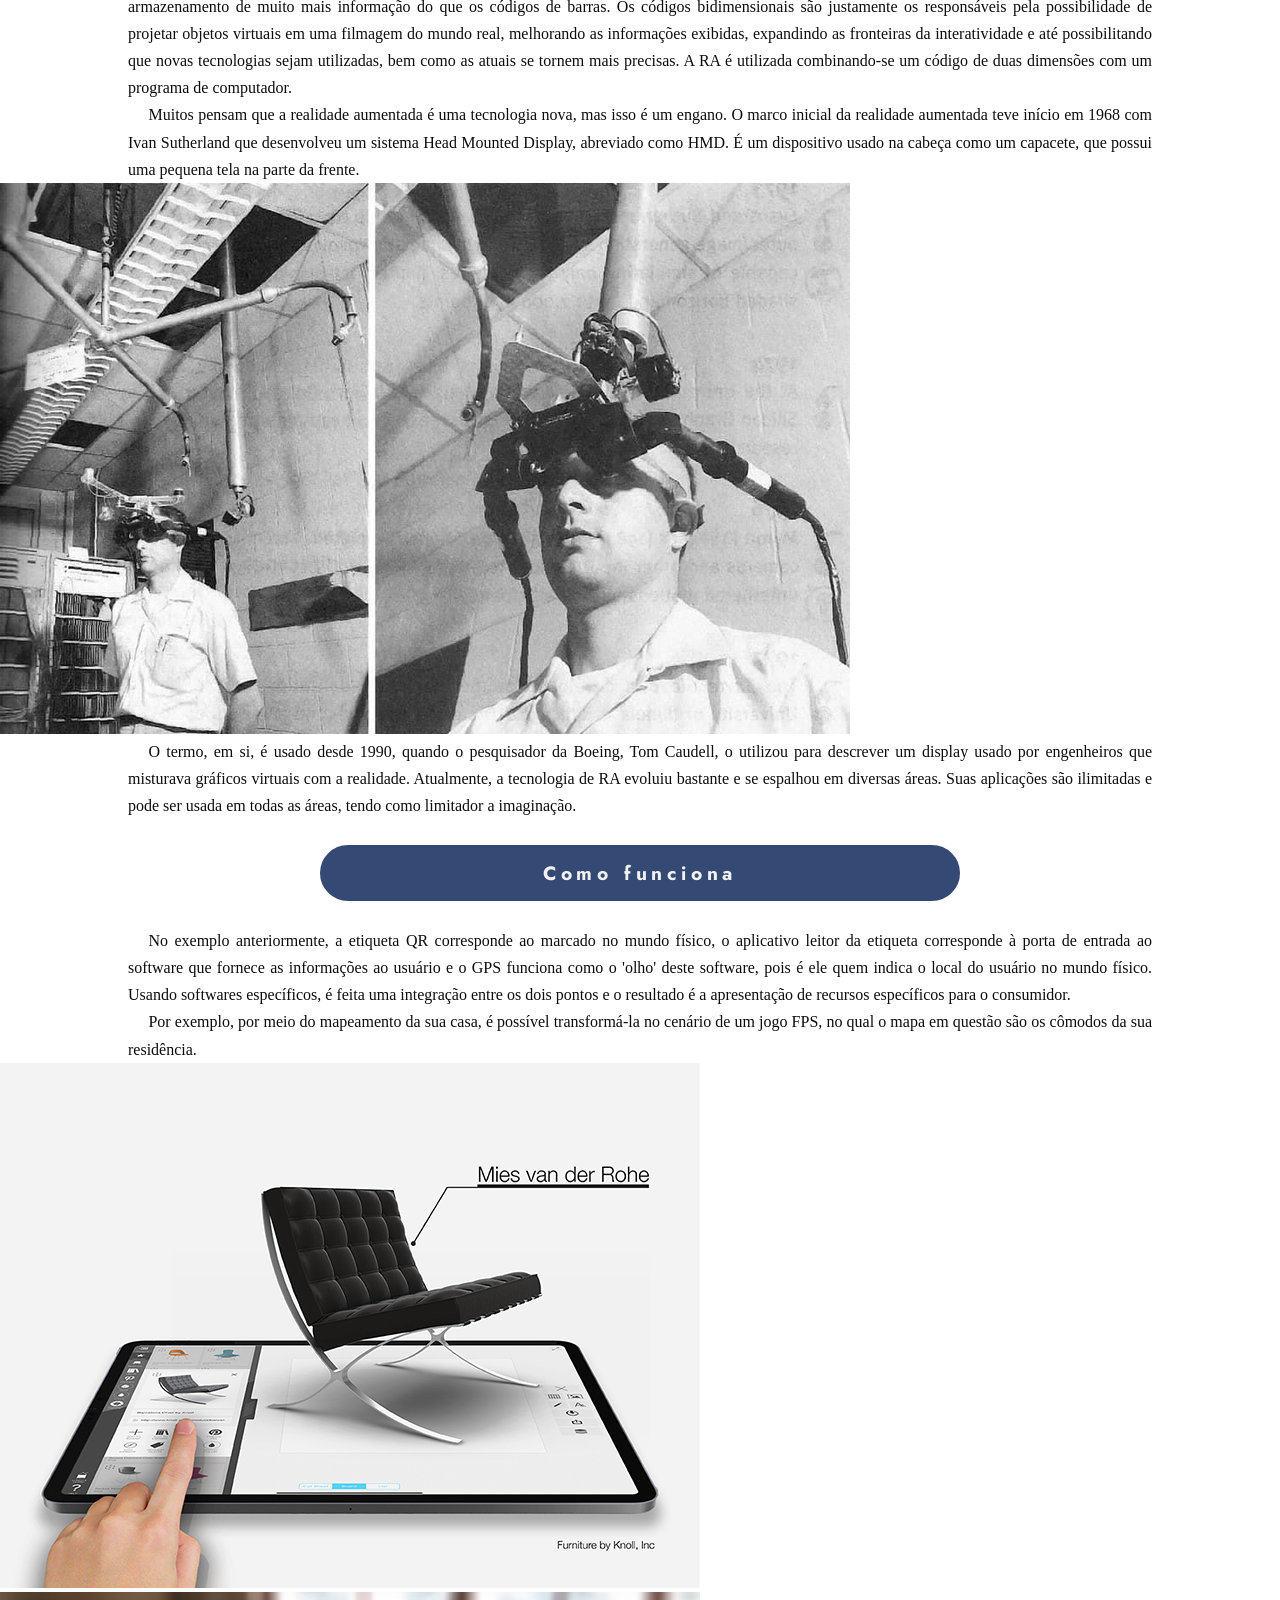
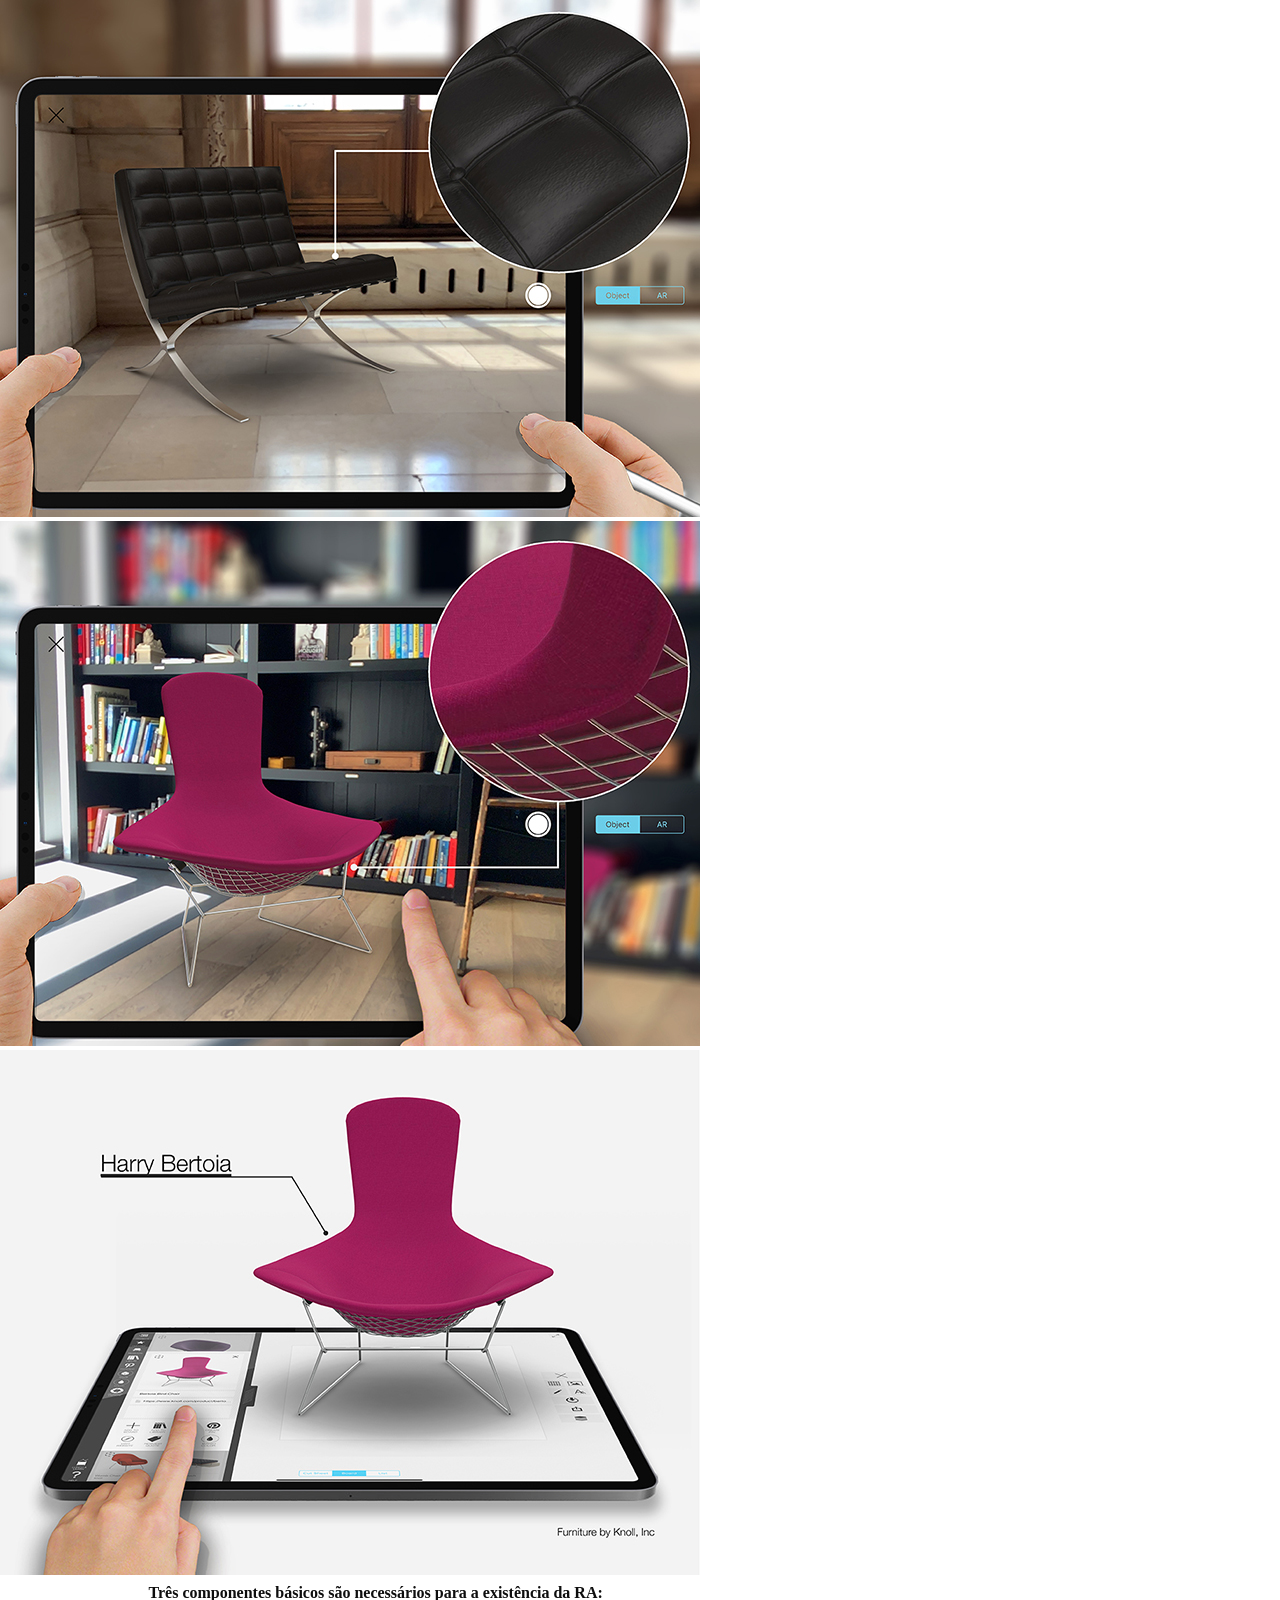
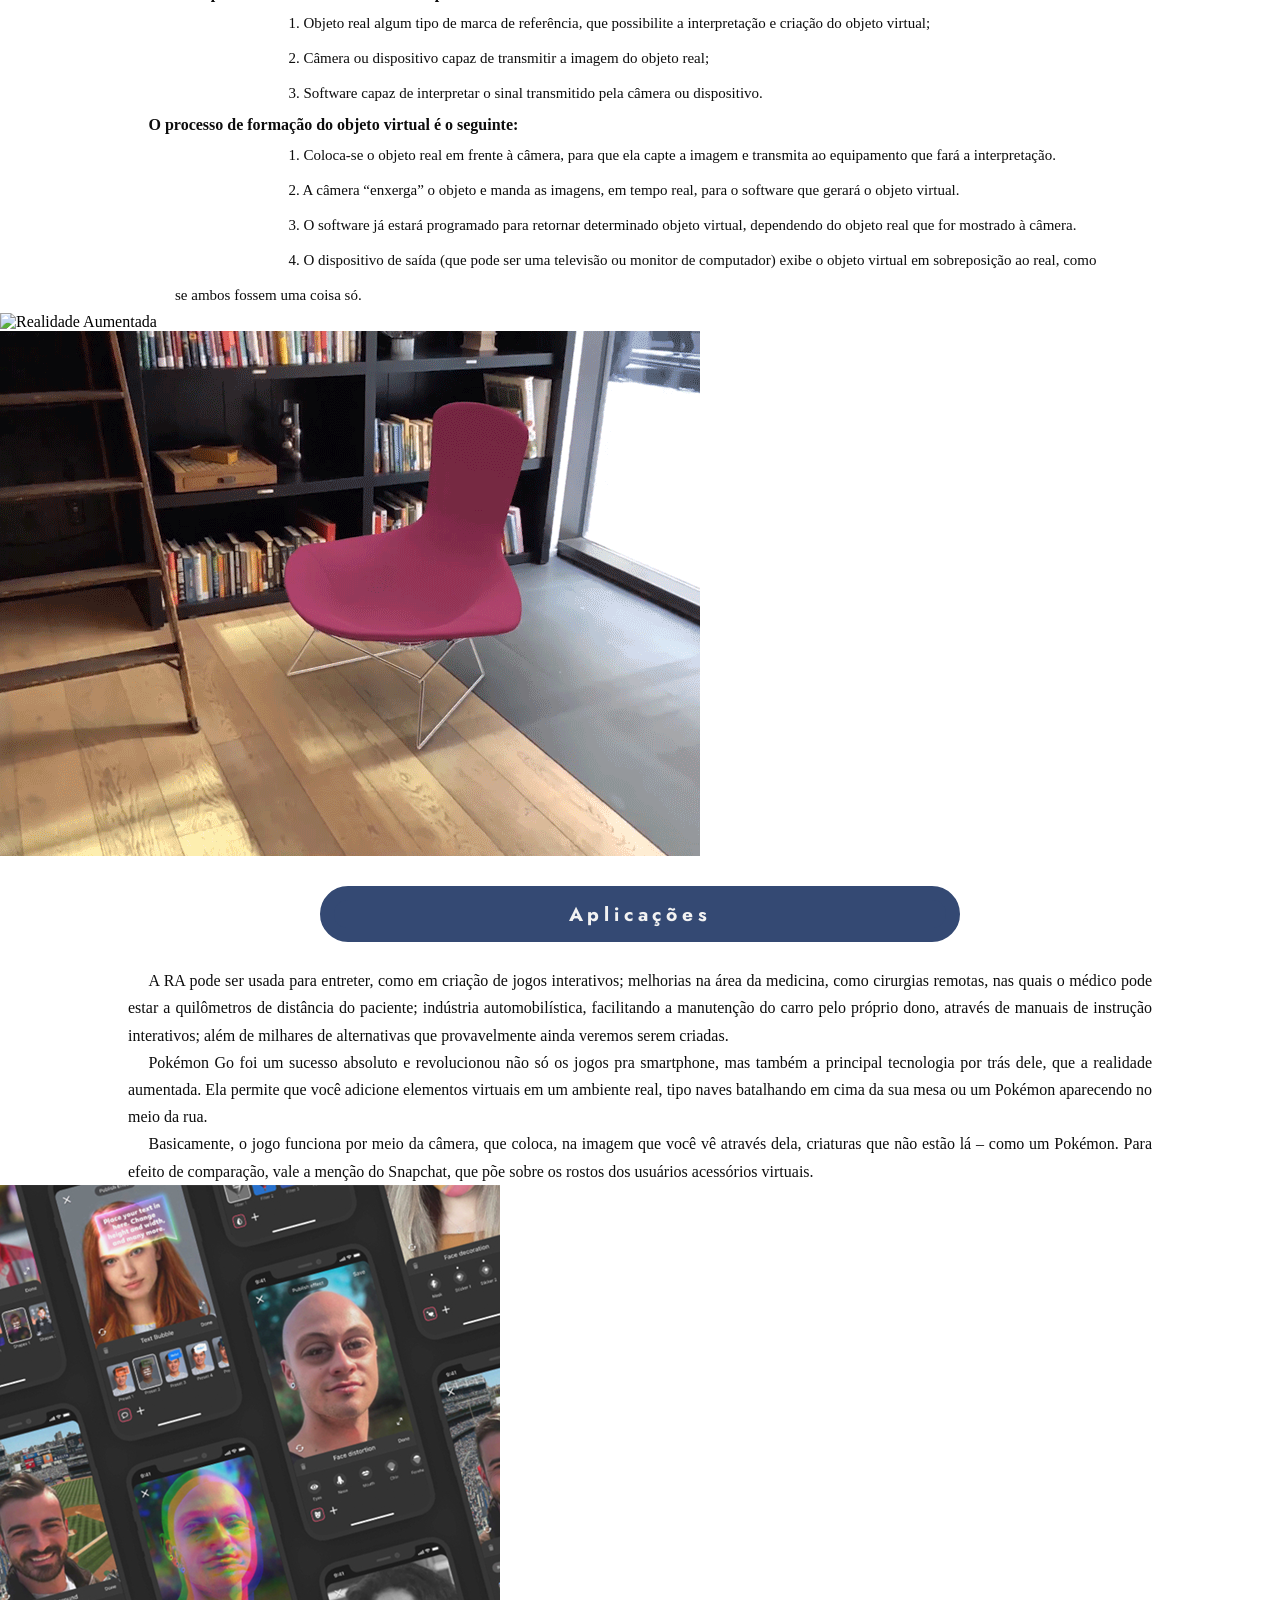
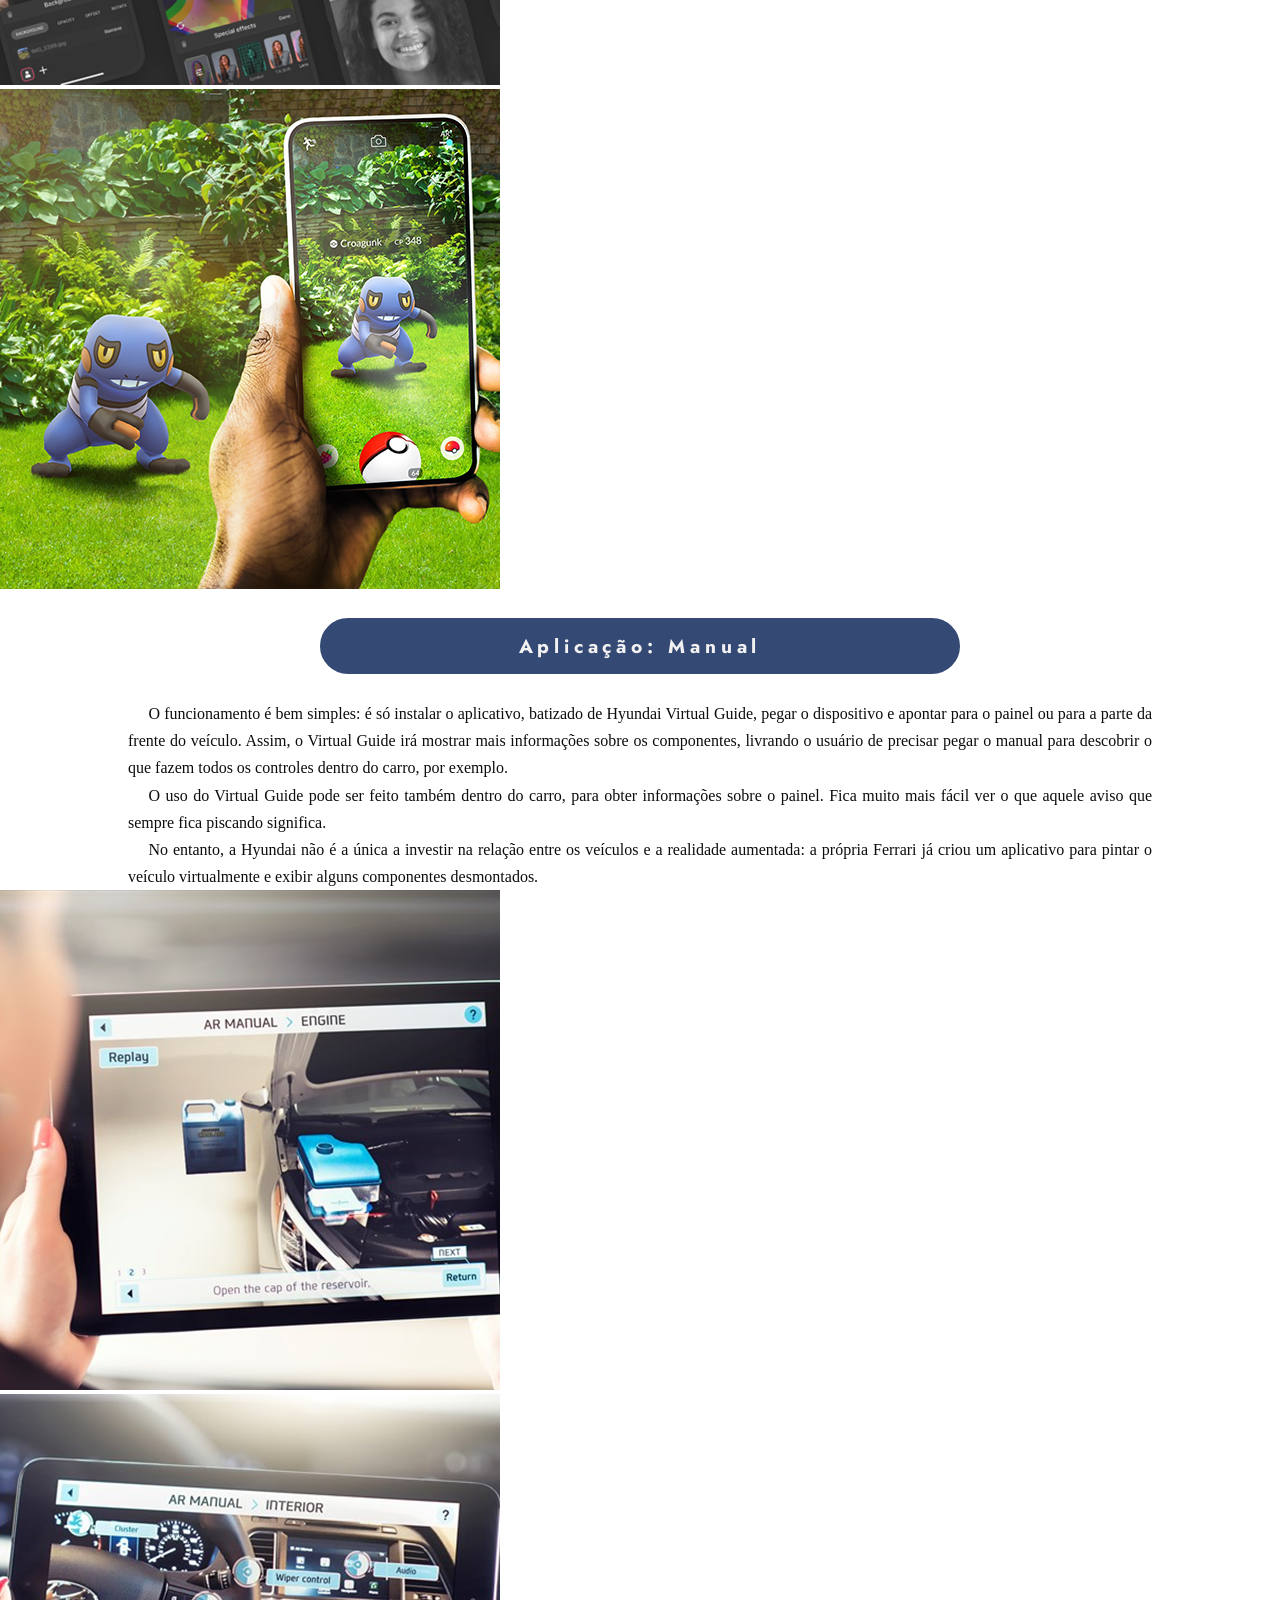
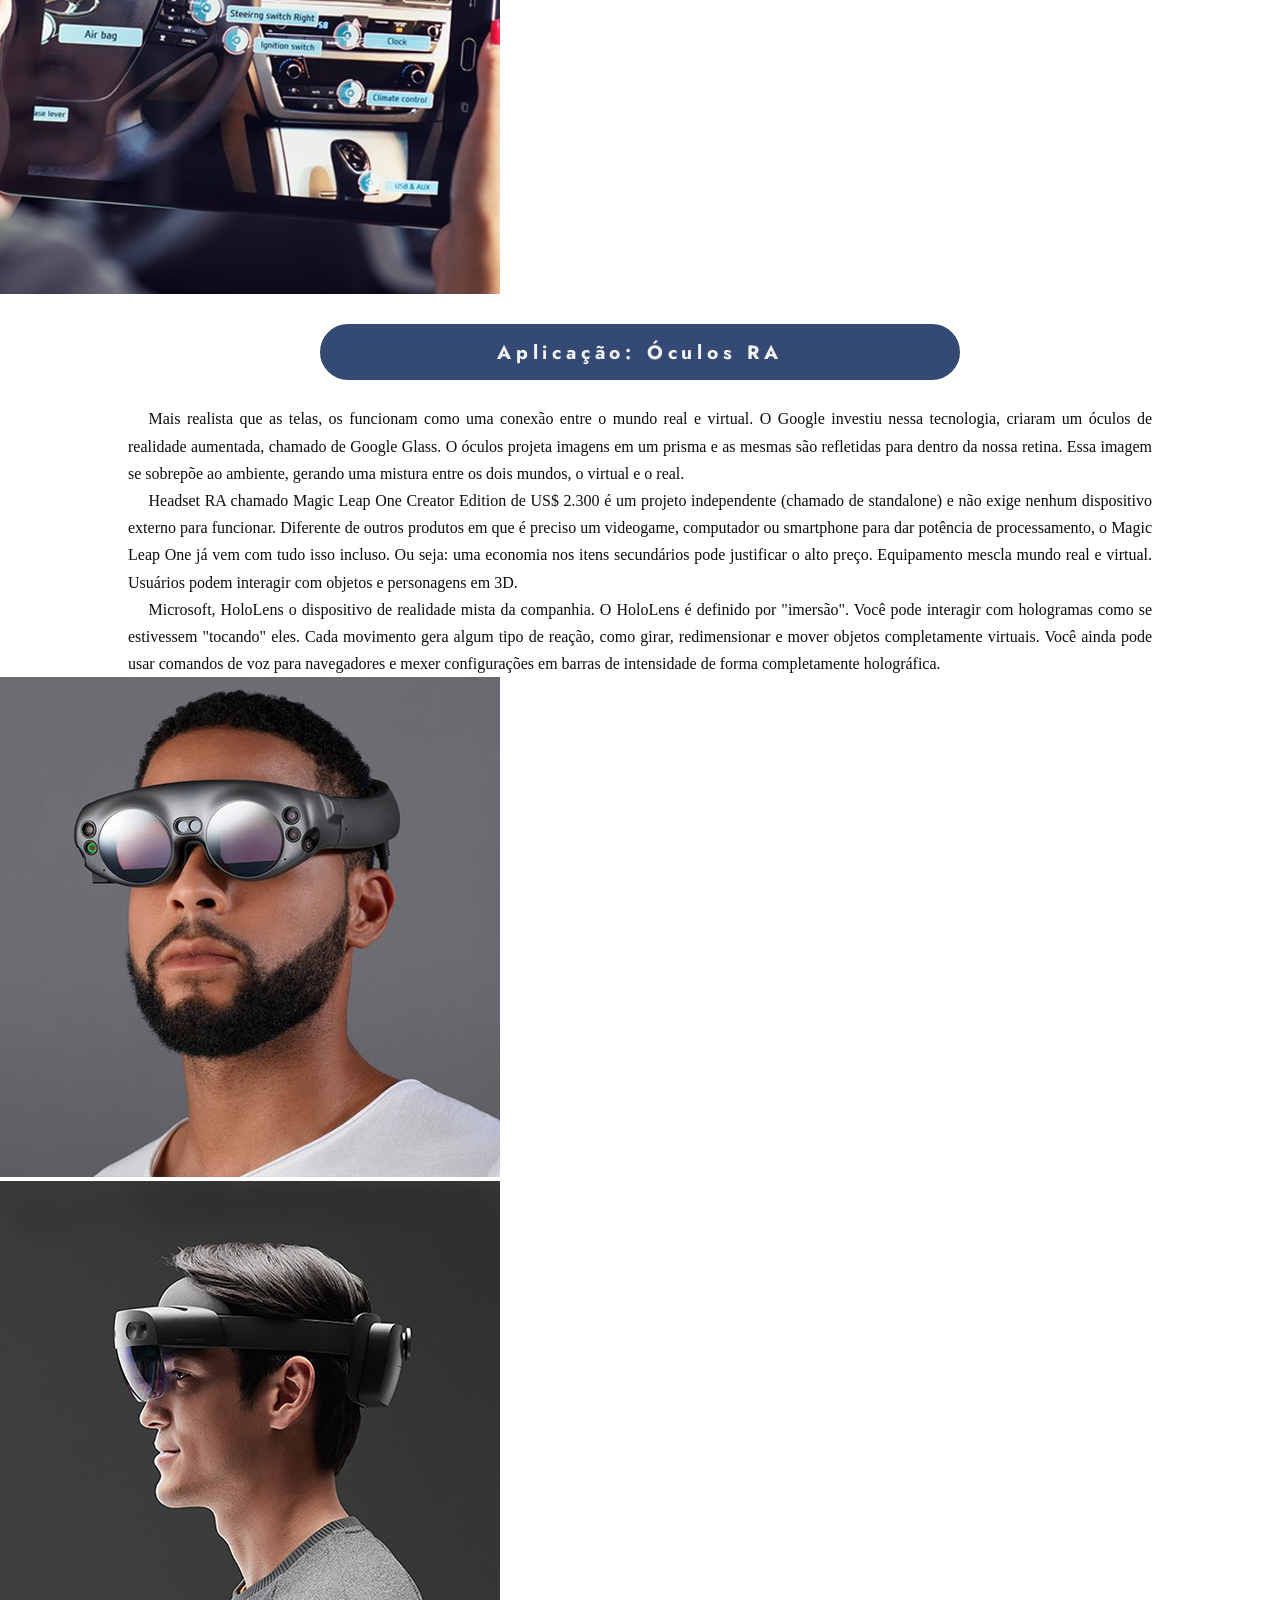
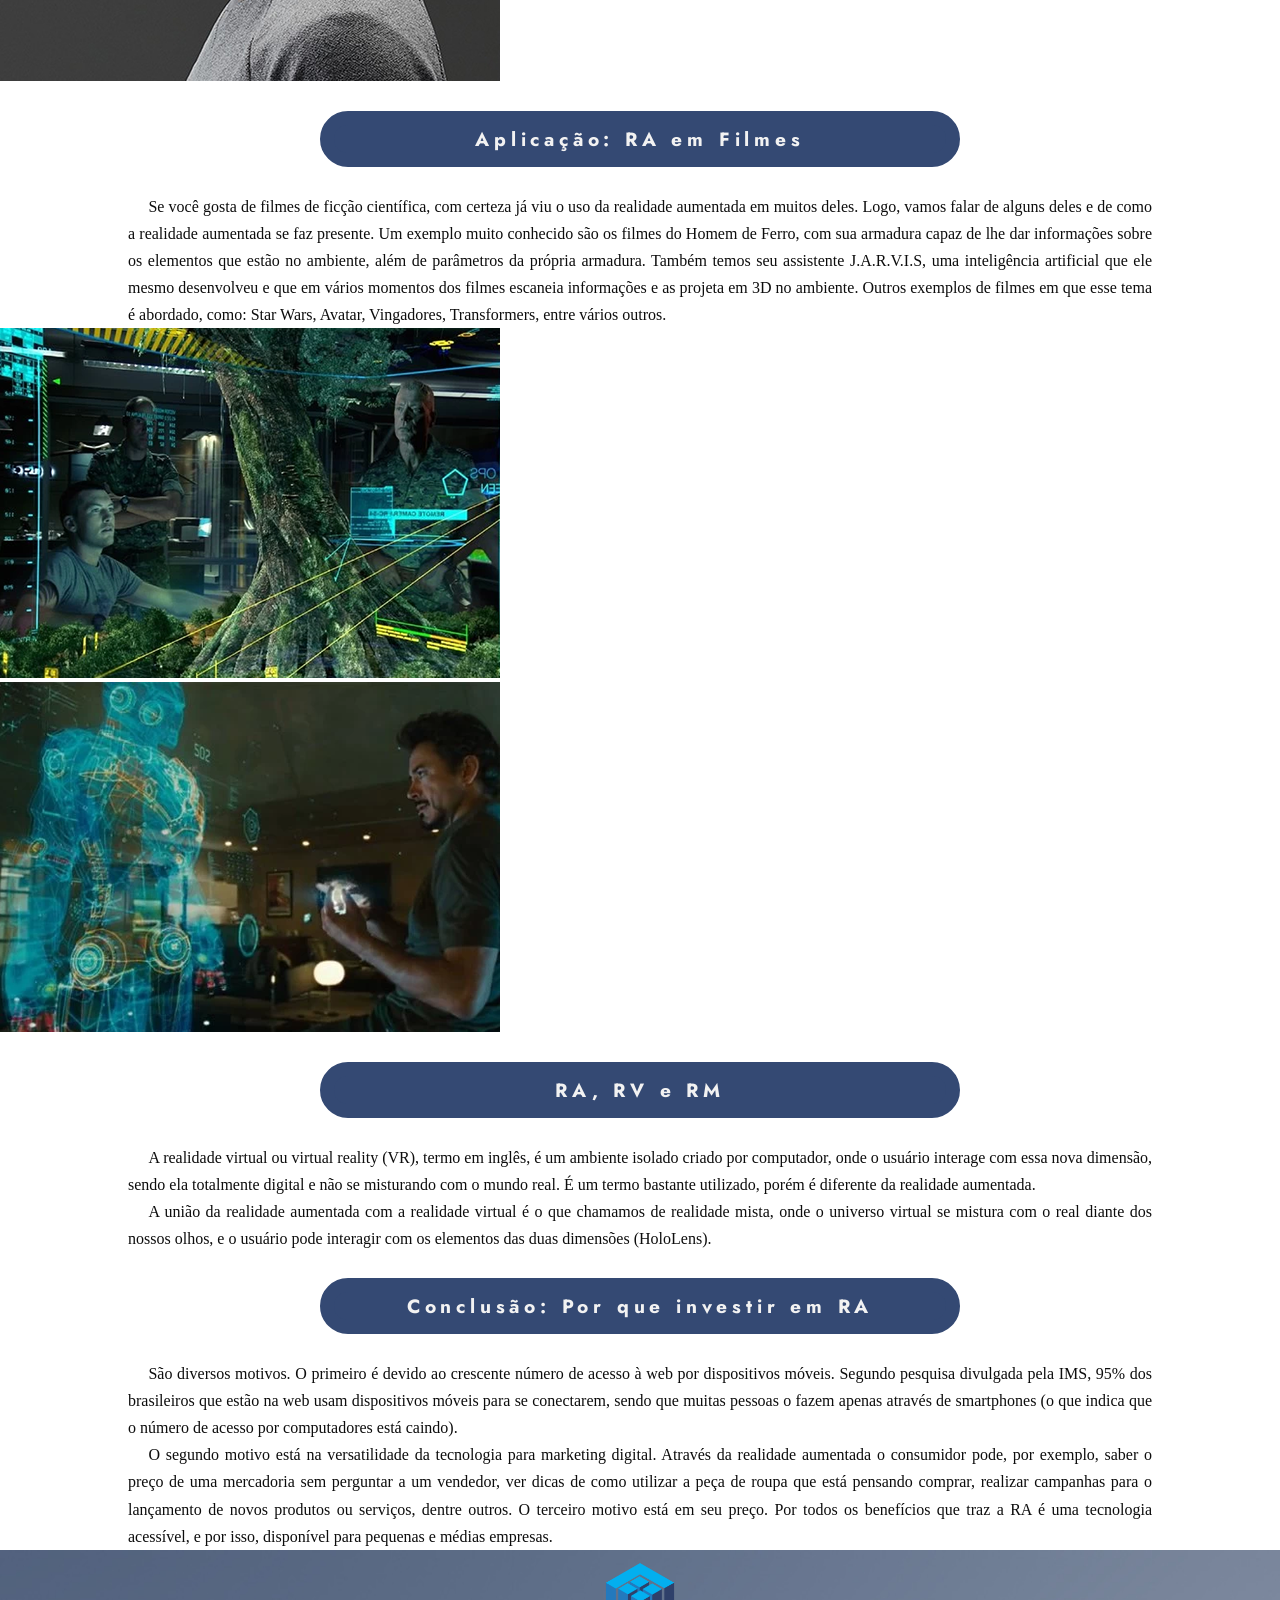
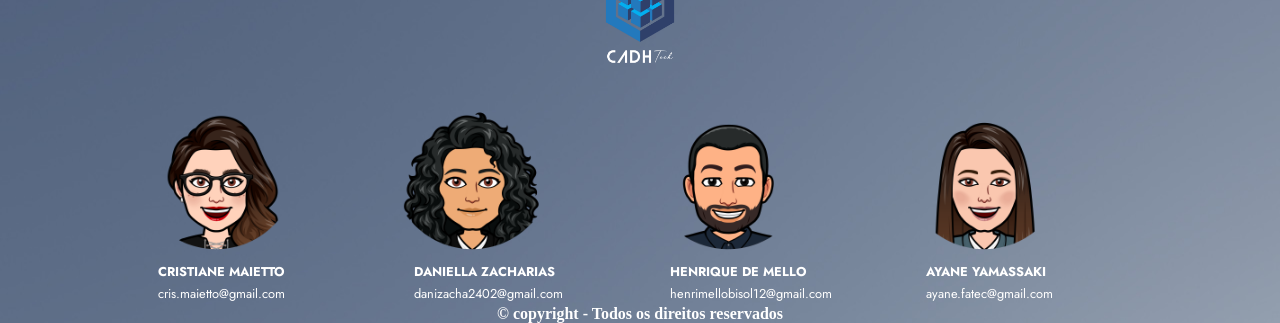
==== commit 64f13afe: "Add files via upload" ====
--- a/corpus.html
+++ b/corpus.html
@@ -57,200 +57,297 @@
     </div> -->
 
     <div class="indice">
-        <h5><a href=#realidadeamentada>REALIDADE AUMENTADA</a></h5>
-        <h5><a href=#comoelafunciona>COMO ELA FUNCIONA?</a></h5>
-        <h5><a href=#aplicacoes>DIFERENTES TIPOS, PARA DIFERENTES APLICAÇÕES</a></h5>
-        <h5><a href=#aplicacoes>APLICAÇÕES</a></h5>
-        <h5><a href=#infinitaspossibilidades>INFINITAS POSSIBILIDADES</a></h5>
-        <h5><a href=#comosurgiu>ORIGEM</a></h5>
-        <h5><a href=#oculosra>ÓCULOS DE REALIDADE AUMENTADA: OS MELHORES DISPOSITIVOS</a></h5>
-        <h5><a href=#rafilmes>REALIDADE AUMENTADA EM FILMES</a></h5>
-        <h5><a href=#raaplicacoes>AUMENTADA REALIDADE: APLICAÇÕES</a></h5>
-        <h5><a href=#rv_ra_rm>REALIDADE VIRTUAL, REALIDADE AUMENTADA E REALIDADE MISTA</a></h5>
+        <h5><a href=#realidadeamentada>Introdução RA</a></h5>
+        <h5><a href=#comosurgiu>Como surgiu</a></h5>
+        <h5><a href=#comoelafunciona>Como funciona</a></h5>
+        <h5><a href=#aplicacoes>Aplicações</a></h5>
+        <h5><a href=#infinitaspossibilidades>Aplicação: Manual</a></h5>
+        <h5><a href=#oculosra>Aplicação: Óculos RA</a></h5>
+        <h5><a href=#rafilmes>Aplicação: RA em Filmes</a></h5>
+        <h5><a href=#rv_ra_rm>RA, RV e RM</a></h5>
+        <h5><a href=#raaplicacoes>Conclusão</a></h5>
     </div>
 
     <div id="realidadeaumentada">
-    <h2>INTRODUÇÃO</h2> 
-    <p> A Realidade aumentada (RA) ou (AR) é a junção de elementos e informações virtuais, aplicadas ao mundo real
-        através de uma câmera, com a ajuda de sensores de movimento como o giroscópio e o acelerômetro. Um exemplo de
-        realidade aumentada seriam os filtros para as fotos, frequentemente usadas em redes sociais, também em jogos
-        como Pokémon GO. Essa ferramenta também é utilizada de muitas formas nas diferentes áreas de ensino, no design
-        de produtos, ações de marketing, em treinamentos e em rascunhos de plantas industriais. O uso de vídeos
-        transmitidos ao vivo e ampliados com a adição de gráficos criados por computadores que também são considerados
-        um tipo de RA. Uma pessoa pode fazer uso de um óculos translúcido ou câmeras em algum dispositivo para ver o
-        mundo real bem como imagens geradas por um computador.</p>
-    <p>A realidade aumentada é uma experiência interativa de um mundo real, onde objetos do mundo real são acentuados
-        por informação perceptiva que são geradas por computador, incluindo informação visual, auditiva, apática,
-        somatossensorial e olfativa. Pode ser construtiva (agrega ao ambiente natural) ou destrutiva (que mascara o
-        ambiente natural).</p>
-    <p>A realidade aumentada muda o mundo real do usuário enquanto a realidade virtual substitui completamente o mundo
-        real do expectador. Realidade aumentada é relacionada a dois termos muito usados, realidade mista, e realidade
-        mediada por computadores.</p>
-    <p>Através do aplicativo leitor deste tipo de etiqueta instalado em tablet ou smartphone e com conexão à internet,
-        pode-se ter acesso a uma espécie de guia virtual, que indica os locais aos quais o turista deve ir (inclusive
-        traçando a rota para chegar até o local) e, ao chegar, mostrar a história, curiosidades, opções de passeio e
-        tudo mais o que for pertinente. Diante disto, não é necessário ir muito longe para imaginar porque a realidade
-        aumentada está tão em alta em diversos campos, incluindo o marketing e a publicidade.</p>
+        <h2>Introdução RA</h2>
+        <p>A Realidade aumentada (RA) ou (AR) é a junção de elementos e informações virtuais, aplicadas ao mundo real
+            através de uma câmera, com a ajuda de sensores de movimento como o giroscópio e o acelerômetro. Um exemplo
+            de realidade aumentada seriam os filtros para as fotos, freqüentemente usadas em redes sociais, também em
+            jogos como Pokémon GO. </p>
+        <p>Essa ferramenta também é utilizada de muitas formas nas diferentes áreas de ensino, no design de produtos,
+            ações de marketing, em treinamentos e em rascunhos de plantas industriais. O uso de vídeos transmitidos ao
+            vivo e ampliados com a adição de gráficos criados por computadores que também são considerados um tipo de
+            RA. Uma pessoa pode fazer uso de óculos translúcido ou câmeras em algum dispositivo para ver o mundo real
+            bem como imagens geradas por um computador.</p>
+        <p>RA é uma experiência interativa de um mundo real, onde objetos que residem no mundo real são “acentuados” por
+            informação perceptiva criada por computadores, incluindo visual, auditiva, olfatória, háptica (relativo ao
+            tato), somatossensoria. Pode ser construtiva (agrega ao ambiente natural) ou destrutiva (que mascara o
+            ambiente natural).</p>
+        <p>A RA designa a interação entre ambientes virtuais e o mundo físico. Um bom exemplo de realidade aumentada são
+            as etiquetas QR Code em pontos turísticos de cidades, através do aplicativo leitor deste tipo de etiqueta
+            instalado em tablet ou smartphone e com conexão à internet, pode-se ter acesso a uma espécie de guia
+            virtual, que indica os locais aos qual o turista deve ir (inclusive traçando a rota para chegar até o local)
+            e, ao chegar, mostrar a história, curiosidades, opções de passeio e tudo mais o que for pertinente. Diante
+            disto, não é necessário ir muito longe para imaginar porque a realidade aumentada está tão em alta em
+            diversos campos, incluindo o marketing e a publicidade.</p>
+
+        <div id="comosurgiu">
+            <h2>Como surgiu</h2>
+
+            <p>Apesar do entusiasmo sobre a tecnologia desde a década de 1930, a realidade aumentada começou a ser usada
+                em 1962, quando foram implementados painéis inteligentes em aviões de guerra, que mostravam informações
+                sobre a aeronave no próprio vidro dianteiro, de maneira a evitar que o piloto desviasse o olhar do seu
+                percurso.</p>
+            <p>Resumidamente, a RA teve sua origem em algo muito simples: etiquetas. Os códigos de barras não estavam
+                mais cumprindo com perfeição a tarefa de carregar todas as informações que se queria obter através de
+                sua leitura. Por isso, foram criados os códigos 2D (duas dimensões), que permitiam o armazenamento de
+                muito mais informação do que os códigos de barras. Os códigos bidimensionais são justamente os
+                responsáveis pela possibilidade de projetar objetos virtuais em uma filmagem do mundo real, melhorando
+                as informações exibidas, expandindo as fronteiras da interatividade e até possibilitando que novas
+                tecnologias sejam utilizadas, bem como as atuais se tornem mais precisas. A RA é utilizada combinando-se
+                um código de duas dimensões com um programa de computador.</p>
+            <p>Muitos pensam que a realidade aumentada é uma tecnologia nova, mas isso é um engano. O marco inicial da
+                realidade aumentada teve início em 1968 com Ivan Sutherland que desenvolveu um sistema Head Mounted
+                Display, abreviado como HMD. É um dispositivo usado na cabeça como um capacete, que possui uma pequena
+                tela na parte da frente.</p>
+
+            <div id="imagemcorpus">
+                <img src="img/Head Mounted Display Ivan Sutherland.png" alt="Realidade Aumentada">
+            </div>
+
+            <p>O termo, em si, é usado desde 1990, quando o pesquisador da Boeing, Tom Caudell, o utilizou para
+                descrever um display usado por engenheiros que misturava gráficos virtuais com a realidade. Atualmente,
+                a tecnologia de RA evoluiu bastante e se espalhou em diversas áreas. Suas aplicações são ilimitadas e
+                pode ser usada em todas as áreas, tendo como limitador a imaginação. </p>
+        </div>
+
+
+
+
     </div>
+
     <div id="comoelafunciona">
-    <h2> COMO FUNCIONA </h2>
-    <p> Agora que você já sabe o que é realidade aumentada, provavelmente deve estar se perguntando como ela funciona.
-        Simples: através de um software, um marcador no mundo físico e do GPS.</p>
-    <p>No exemplo dado acima, a etiqueta QR corresponde ao marcado no mundo físico, o app leitor da etiqueta
-        corresponde à porta de entrada ao software que fornece as informações ao usuário e o GPS funciona como o 'olho'
-        deste software, pois é ele quem indica o local do usuário no mundo físico.</p>
-    <p> Usando softwares específicos, é feita uma integração entre os dois pontos e o resultado é a apresentação de
-        recursos específicos para o consumidor. Por exemplo, por meio do mapeamento da sua casa, é possível
-        transformá-la no cenário de um jogo FPS, no qual o mapa em questão são os cômodos da sua residência.</p>
-    <p>Três componentes básicos são necessários para a existência da Realidade Aumentada:</p>
-    <div class="list">
-        <ul>
-            <li>1. Objeto real algum tipo de marca de referência, que possibilite a interpretação e criação do objeto
-                virtual;</li>
-            <li>2. Câmera ou dispositivo capaz de transmitir a imagem do objeto real;</li>
-            <li>3. Software capaz de interpretar o sinal transmitido pela câmera ou dispositivo.</p>
-            </li>
-        </ul>
-    </div>
-</div>
-    <div id="aplicacoes">
-    <h2>APLICAÇÕES</h2> 
-    <p>A Realidade Aumentada não está presa a uma única forma de realização. É possível usá-la tanto com imagens
-        impressas, para geração de objetos, interativos ou não, tanto quanto sem qualquer tipo de objeto pré-definido.
-    </p>
-    <p> A Realidade Aumentada não tem limite de função. Ela pode ser usada para entreter, como em criação de jogos
-        interativos; melhorias na área da medicina, como cirurgias remotas, nas quais o médico pode estar a quilômetros
-        de distância do paciente; indústria automobilística, facilitando a manutenção do carro pelo próprio dono,
-        através de manuais de instrução interativos; além de milhares de outras alternativas que provavelmente ainda
-        veremos serem criadas.</p>
-    <p>Você deve se lembrar dos “tamagochis”, ou bichinhos virtuais. Os pequenos aparelhos fizeram a cabeça de milhões
-        de adolescentes nos anos 1990. Depois de pouco tempo, eles simplesmente desapareceram sem dar lugar a um
-        sucessor. Mas os fãs desse tipo de brinquedo podem esperar um novo lançamento. A Sony, gigante do mundo dos
-        eletrônicos e do entretenimento, tem o lançamento de um bicho virtual chamado EyePet, ainda para o ano de 2009.
-    </p>
-</div>
-    <div id="infinitaspossibilidades">
-    <h2>INFINITAS POSSIBILIDADES</h2>
-    <p>A Realidade Aumentada ainda está em uma fase inicial de desenvolvimento, mas aplicações incríveis já foram
-        criadas para ela. Imagine poder abrir um livro qualquer e assistir à batalha do bandido contra o mocinho,
-        naquela história épica e sangrenta. Nenhum monitor seria necessário, pois o livro viria com óculos especiais que
-        criariam as imagens diante dos seus olhos, a cada nova página aberta. Ou ainda, suponha que você comprou o carro
-        dos seus sonhos, mas não tem a menor ideia da quantidade de recursos que o veículo possui. A Realidade Aumentada
-        permitiria que objetos virtuais fossem colocados na sua frente e dessem as instruções que você deveria seguir
-        para mexer no complexo funcionamento do automóvel.</p>
-    </div>
-
-    <div id="comosurgiu">
-    <h2>COMO SURGIU</h2> 
-
-    <p>Muitos pensam que a realidade aumentada é uma tecnologia nova, mas isso não é verdade. Teve início em 1968 com
-        Ivan Sutherland que desenvolveu um sistema Head Mounted Display, abreviado como HMD. É um dispositivo usado na
-        cabeça como um capacete, que possui uma pequena tela na parte da frente.</p>
-    <p>Só que, o conceito de realidade aumentada começou a ser usado somente na década de 90. Hoje em dia, a tecnologia
-        de realidade aumentada evoluiu bastante e se espalhou em diversas áreas.</p>
-    <p> Esse tema também é muito abordado em filmes de ficção e na maioria deles são utilizadas tecnologias de realidade
-        aumentada que ainda nem existem no nosso mundo.</p>
-    
-    </div>
-    <div id="oculosra">
-    <h2>ÓCULOS DE RA</h2> 
-
-    <p> Mais realista que as telas, os funcionam como uma conexão entre o mundo real e virtual.
-        O Google é uma das empresas que está investindo nessa tecnologia. Eles criaram um óculos de realidade aumentada,
-        chamado de Google Glass.</p>
-    <p> Este óculos projeta imagens em um prisma e as mesmas são refletidas para dentro da nossa retina. Essa imagem se
-        sobrepõe ao ambiente, gerando uma mistura entre os dois mundos, o virtual e o real.</p>
-    <p>Um dos dispostivos de RM mais aguardados é o Magic Leap One que com a sua tecnologia de “Lightfield Photonics”
-        promete revolucionar o mundo de RA e MR. A tecnologia promete “gerar luz digital em diferentes profundidades e
-        combinar perfeitamente com a luz natural para produzir objetos digitais realistas que coexistem no mundo real”.
-    </p>
-    <p>A ideia é que essa tecnologia avançada permita ao nosso cérebro processar naturalmente objetos digitais da mesma
-        forma que os objetos do mundo real, com o objetivo de tornar os óculos inteligentes mais confortáveis de usar
-        por longos períodos de tempo.</p>
-    <p> A empresa Magic Leap, apesar de ainda nem sequer ter lançado o único dispositivo no mercado, tem recebido um
-        grande investimento, no total de 2,3 mil milhões de dólares, de vários investidores importantes como Google,
-        Alibaba, JP Morgan e Warner Bros entre outros[9], gerando por esse facto uma grande expetativa de que haja uma
-        enorme revolução tecnológica na área de RA. </p>
-    </div>
-
-    <div id="rafilmes">
-    <h2>REALIDADE AUMENTADA EM FILMES</h2> 
-
-    <p> Se você gosta de filmes de ficção científica, com certeza já viu o uso da realidade aumentada em muitos deles.
-        Logo, vamos falar de alguns deles e de como a realidade aumentada se faz presente.
-        Um exemplo muito conhecido são os filmes do Homem de Ferro, com sua armadura capaz de lhe dar informações sobre
-        os elementos que estão no ambiente, além de parâmetros da própria armadura.
-        Também temos seu assistente J.A.R.V.I.S, uma inteligência artificialque ele mesmo desenvolveu e que em vários
-        momentos dos filmes escaneia informações e as projeta em 3D no ambiente.
-        Outros exemplos de filmes em que esse tema é abordado, como: Star Wars, Avatar, Vingadores, Transformers, entre
-        vários outros. </p>
-    
-
-    </div>
-    <div id="raaplicacoes">
-    <h2>AUMENTADA REALIDADE: APLICAÇÕES</h2> 
-
-    <p> A RA pode ser presenciada através de um grande número de dispositivos de hardware como smartphones, tablets,
-        computadores fixos ou portáteis, óculos inteligentes e HMDs.
-        Os HMDs de RA são dispositivos de elevado custo e têm um conjunto de hardware bastante especializado, que é o
-        necessário para fazer a reconstrução tridimensional do espaço real. Atualmente, o HMD de RA mais conhecido é o
-        Microsoft Hololens, que na verdade é um dispositivo de Realidade Mista. </p>
-    
-    </div>
-    <div id="rv_ra_rm">
-    <h2>REALIDADE VIRTUAL, REALIDADE AUMENTADA E REALIDADE MISTA</h2> 
-
-    <p> Milgram em 1994 definiu algo a que designou “Virtuality Continuum”: uma escala que ia desde o completamente
-        virtual, a virtualidade, (que é vulgarmente conhecida por Realidade Virtual) e o completamente real, a
-        realidade.</p>
-    <p>Entre estes dois extremos situa-se a Realidade Mista (RM), que é a combinação do mundo virtual com o mundo real,
-        onde é possível uma interação entre objetos reais e virtuais. A RA é um tipo de RM que se encontra mais próximo
-        do extremo da realidade. Mais do que o dispositivo reconhecer o espaço real e apenas sobrepor elementos virtuais
-        ao mesmo, a RM pretende, por exemplo, que um candeeiro virtual seja colocado numa mesa física real e seja
-        afetado pela luz ambiente, de forma a que não seja possível distinguir-se se este é real ou virtual.
-        A RM pretende ainda dar resposta a desafios técnicos como a oclusão de um elemento virtual por um elemento real,
-        que é uma caraterística importante para que a integração do virtual com o real seja perfeita. Além disso,
-        pretende-se com RM que seja possível manipular objetos virtuais. O Microsoft Hololens permite endereçar estes
-        objetivos da RM e é por isso que é considerado um dispositivo desse tipo. </p>
-    
-    </div>
-
-
-    <footer>
-
-        <div class="logo">
-            <img src="img/logo 1000x1000_branco.png" alt="logo" title="logo">
-        </div>
-
-        <div class="rodape">
-            <!-- <h2 id="equipe"> Equipe</h2> -->
-            <div class="pessoas" id="cris">
-                <img src="img/cris_avatar.png" alt="Cris" title="Cris">
+        <h2> Como funciona </h2>
+        <p>No exemplo anteriormente, a etiqueta QR corresponde ao marcado no mundo físico, o aplicativo leitor da
+            etiqueta corresponde à porta de entrada ao software que fornece as informações ao usuário e o GPS funciona
+            como o 'olho' deste software, pois é ele quem indica o local do usuário no mundo físico. Usando softwares
+            específicos, é feita uma integração entre os dois pontos e o resultado é a apresentação de recursos
+            específicos para o consumidor.</p>
+        <p>Por exemplo, por meio do mapeamento da sua casa, é possível transformá-la no cenário de um jogo FPS, no qual
+            o mapa em questão são os cômodos da sua residência.</p>
+
+        <div id="imagemcorpus">
+            <img src="img/black_chair (2).jpg" alt="Realidade Aumentada">
+        </div>
+
+        <div id="imagemcorpus">
+            <img src="img/black_chair (1).jpg" alt="Realidade Aumentada">
+        </div>
+
+        <div id="imagemcorpus">
+            <img src="img/pink_chair (2).jpg" alt="Realidade Aumentada">
+        </div>
+
+
+        <div id="imagemcorpus">
+            <img src="img/pink_chair (1).jpg" alt="Realidade Aumentada">
+        </div>
+
+
+
+        <p><b>Três componentes básicos são necessários para a existência da RA:</p></b>
+        <div class="list">
+            <ul>
+                <li>1. Objeto real algum tipo de marca de referência, que possibilite a interpretação e criação do
+                    objeto
+                    virtual;</li>
+                <li>2. Câmera ou dispositivo capaz de transmitir a imagem do objeto real;</li>
+                <li>3. Software capaz de interpretar o sinal transmitido pela câmera ou dispositivo.</p>
+                </li>
+            </ul>
+        </div>
+
+        <p><b>O processo de formação do objeto virtual é o seguinte:</b></p>
+        <div class="list">
+            <ul>
+                <li>1. Coloca-se o objeto real em frente à câmera, para que ela capte a imagem e transmita ao
+                    equipamento que fará a interpretação.</li>
+                <li>2. A câmera “enxerga” o objeto e manda as imagens, em tempo real, para o software que gerará o
+                    objeto virtual.</li>
+                <li>3. O software já estará programado para retornar determinado objeto virtual, dependendo do objeto
+                    real que for mostrado à câmera.</li>
+                <li>4. O dispositivo de saída (que pode ser uma televisão ou monitor de computador) exibe o objeto
+                    virtual em sobreposição ao real, como se ambos fossem uma coisa só. </li>
+            </ul>
+
+            <div id="imagemcorpus">
+                <img src="img/black_chair (1).gif" alt="Realidade Aumentada">
+            </div>
+
+            <div id="imagemcorpus">
+                <img src="img/pink_chair (1).gif" alt="Realidade Aumentada">
+            </div>
+
+        </div>
+
+
+
+        <div id="aplicacoes">
+            <h2>Aplicações</h2>
+            <p>A RA pode ser usada para entreter, como em criação de jogos interativos; melhorias na área da medicina,
+                como cirurgias remotas, nas quais o médico pode estar a quilômetros de distância do paciente; indústria
+                automobilística, facilitando a manutenção do carro pelo próprio dono, através de manuais de instrução
+                interativos; além de milhares de alternativas que provavelmente ainda veremos serem criadas.</p>
+            <p>Pokémon Go foi um sucesso absoluto e revolucionou não só os jogos pra smartphone, mas também a principal
+                tecnologia por trás dele, que a realidade aumentada. Ela permite que você adicione elementos virtuais em
+                um ambiente real, tipo naves batalhando em cima da sua mesa ou um Pokémon aparecendo no meio da rua.</p>
+            <p>Basicamente, o jogo funciona por meio da câmera, que coloca, na imagem que você vê através dela,
+                criaturas que não estão lá – como um Pokémon. Para efeito de comparação, vale a menção do Snapchat, que
+                põe sobre os rostos dos usuários acessórios virtuais.</p>
+            <div id="imagemcorpus">
+                <img src="img/filtro.png" alt="Realidade Aumentada">
+            </div>
+
+            <div id="imagemcorpus">
+                <img src="img/pokemon.png" alt="Realidade Aumentada">
+            </div>
+
+        </div>
+
+
+
+        <div id="infinitaspossibilidades">
+            <h2>Aplicação: Manual</h2>
+            <p> O funcionamento é bem simples: é só instalar o aplicativo, batizado de Hyundai Virtual Guide, pegar o
+                dispositivo e apontar para o painel ou para a parte da frente do veículo. Assim, o Virtual Guide irá
+                mostrar mais informações sobre os componentes, livrando o usuário de precisar pegar o manual para
+                descobrir o que fazem todos os controles dentro do carro, por exemplo.</p>
+            <p>O uso do Virtual Guide pode ser feito também dentro do carro, para obter informações sobre o painel. Fica
+                muito mais fácil ver o que aquele aviso que sempre fica piscando significa.</p>
+            <p>No entanto, a Hyundai não é a única a investir na relação entre os veículos e a realidade aumentada: a
+                própria Ferrari já criou um aplicativo para pintar o veículo virtualmente e exibir alguns componentes
+                desmontados.</p>
+            <div id="imagemcorpus">
+                <img src="img/Hyundai_Virtual_Guide.png" alt="Realidade Aumentada">
+            </div>
+
+            <div id="imagemcorpus">
+                <img src="img/Hyundai_Virtual_Guide2.png" alt="Realidade Aumentada">
+            </div>
+
+        </div>
+
+
+        <div id="oculosra">
+            <h2>Aplicação: Óculos RA</h2>
+
+            <p>Mais realista que as telas, os funcionam como uma conexão entre o mundo real e virtual. O Google investiu
+                nessa tecnologia, criaram um óculos de realidade aumentada, chamado de Google Glass. O óculos projeta
+                imagens em um prisma e as mesmas são refletidas para dentro da nossa retina. Essa imagem se sobrepõe ao
+                ambiente, gerando uma mistura entre os dois mundos, o virtual e o real.</p>
+            <p>Headset RA chamado Magic Leap One Creator Edition de US$ 2.300 é um projeto independente (chamado de
+                standalone) e não exige nenhum dispositivo externo para funcionar. Diferente de outros produtos em que é
+                preciso um videogame, computador ou smartphone para dar potência de processamento, o Magic Leap One já
+                vem com tudo isso incluso. Ou seja: uma economia nos itens secundários pode justificar o alto preço.
+                Equipamento mescla mundo real e virtual. Usuários podem interagir com objetos e personagens em 3D.</p>
+            <p>Microsoft, HoloLens o dispositivo de realidade mista da companhia. O HoloLens é definido por "imersão".
+                Você pode interagir com hologramas como se estivessem "tocando" eles. Cada movimento gera algum tipo de
+                reação, como girar, redimensionar e mover objetos completamente virtuais. Você ainda pode usar comandos
+                de voz para navegadores e mexer configurações em barras de intensidade de forma completamente
+                holográfica.</p>
+
+            <div id="imagemcorpus">
+                <img src="img/Magic Leap One_2.png" alt="Realidade Aumentada">
+            </div>
+
+            <div id="imagemcorpus">
+                <img src="img/HoloLens_2.png" alt="Realidade Aumentada">
+            </div>
+
+        </div>
+
+        <div id="rafilmes">
+            <h2>Aplicação: RA em Filmes</h2>
+            <p>Se você gosta de filmes de ficção científica, com certeza já viu o uso da realidade aumentada em muitos
+                deles. Logo, vamos falar de alguns deles e de como a realidade aumentada se faz presente. Um exemplo
+                muito conhecido são os filmes do Homem de Ferro, com sua armadura capaz de lhe dar informações sobre os
+                elementos que estão no ambiente, além de parâmetros da própria armadura. Também temos seu assistente
+                J.A.R.V.I.S, uma inteligência artificial que ele mesmo desenvolveu e que em vários momentos dos filmes
+                escaneia informações e as projeta em 3D no ambiente. Outros exemplos de filmes em que esse tema é
+                abordado, como: Star Wars, Avatar, Vingadores, Transformers, entre vários outros.</p>
+
+            <div id="imagemcorpus">
+                <img src="img/avatar.png" alt="Realidade Aumentada">
+            </div>
+
+            <div id="imagemcorpus">
+                <img src="img/homemdeferro.png" alt="Realidade Aumentada">
+            </div>
+
+        </div>
+
+        <div id="rv_ra_rm">
+            <h2>RA, RV e RM</h2>
+            <p>A realidade virtual ou virtual reality (VR), termo em inglês, é um ambiente isolado criado por
+                computador, onde o usuário interage com essa nova dimensão, sendo ela totalmente digital e não se
+                misturando com o mundo real. É um termo bastante utilizado, porém é diferente da realidade aumentada.
+            </p>
+            <p>A união da realidade aumentada com a realidade virtual é o que chamamos de realidade mista, onde o
+                universo virtual se mistura com o real diante dos nossos olhos, e o usuário pode interagir com os
+                elementos das duas dimensões (HoloLens). </p>
+        </div>
+
+        <div id="raaplicacoes">
+            <h2> Conclusão: Por que investir em RA</h2>
+            <p> São diversos motivos. O primeiro é devido ao crescente número de acesso à web por dispositivos móveis.
+                Segundo pesquisa divulgada pela IMS, 95% dos brasileiros que estão na web usam dispositivos móveis para
+                se conectarem, sendo que muitas pessoas o fazem apenas através de smartphones (o que indica que o número
+                de acesso por computadores está caindo). </p>
+            <p> O segundo motivo está na versatilidade da tecnologia para marketing digital. Através da realidade
+                aumentada o consumidor pode, por exemplo, saber o preço de uma mercadoria sem perguntar a um vendedor,
+                ver dicas de como utilizar a peça de roupa que está pensando comprar, realizar campanhas para o
+                lançamento de novos produtos ou serviços, dentre outros. O terceiro motivo está em seu preço. Por todos
+                os benefícios que traz a RA é uma tecnologia acessível, e por isso, disponível para pequenas e médias
+                empresas.</p>
+        </div>
+
+
+
+        <footer>
+
+            <div class="logo">
+                <img src="img/logo 1000x1000_branco.png" alt="logo" title="logo">
+            </div>
+
+            <div class="rodape">
+                <!-- <h2 id="equipe"> Equipe</h2> -->
+                <div class="pessoas" id="cris">
+                    <img src="img/cris_avatar.png" alt="Cris" title="Cris">
                     <p><b>CRISTIANE MAIETTO</b></p>
                     <p>cris.maietto@gmail.com </p>
-            </div>
-            <div class="pessoas" id="dani">
-                <img src="img/dani_avatar.png" alt="Dani" title="Dani">
+                </div>
+                <div class="pessoas" id="dani">
+                    <img src="img/dani_avatar.png" alt="Dani" title="Dani">
                     <p><b>DANIELLA ZACHARIAS </p></b>
                     <p>danizacha2402@gmail.com </p>
-            </div>
-
-            <div class="pessoas" id="henr">
-                <img src="img/henrique_avatar.png" alt="Henrique" title="Henrique">
+                </div>
+
+                <div class="pessoas" id="henr">
+                    <img src="img/henrique_avatar.png" alt="Henrique" title="Henrique">
                     <p><b>HENRIQUE DE MELLO </p></b>
                     <p>henrimellobisol12@gmail.com</p>
-            </div>
-
-            <div class="pessoas" id="ayane">
-                <img src="img/ay_avatar.png" alt="Ayane" title="Ayane">
+                </div>
+
+                <div class="pessoas" id="ayane">
+                    <img src="img/ay_avatar.png" alt="Ayane" title="Ayane">
                     <p><b>AYANE YAMASSAKI </b></p>
                     <p>ayane.fatec@gmail.com</p>
-            </div>
-        </div>
-
-        <h3> &copy; copyright - Todos os direitos reservados</h3>
-
-    </footer>
+                </div>
+            </div>
+
+            <h3> &copy; copyright - Todos os direitos reservados</h3>
+
+        </footer>
 
 
 
--- a/css/index_2.css
+++ b/css/index_2.css
@@ -32,43 +32,51 @@
 
 #realidadeaumentada p{
     text-indent: 2%;
-    margin: 0 7.5%;
-    line-height: 130%;
+    margin: 0 10%;
+    line-height: 170%;
+    text-align: justify;
 }
 #realidadeaumentada p{
     text-indent: 2%;
-    margin: 0 7.5%;
-    line-height: 130%;
+    margin: 0 10%;
+    line-height: 170%;
+    text-align: justify;
 }
 #comoelafunciona p{
     text-indent: 2%;
-    margin: 0 7.5%;
-    line-height: 130%;
+    margin: 0 10%;
+    line-height: 170%;
+    text-align: justify;
 }
 #aplicacoes p{
     text-indent: 2%;
-    margin: 0 7.5%;
-    line-height: 130%;
+    margin: 0 10%;
+    line-height: 170%;
+    text-align: justify;
 }
 #infinitaspossibilidades p{
     text-indent: 2%;
-    margin: 0 7.5%;
-    line-height: 130%;
+    margin: 0 10%;
+    line-height: 170%;
+    text-align: justify;
 }
 #comosurgiu p{
     text-indent: 2%;
-    margin: 0 7.5%;
-    line-height: 130%;
+    margin: 0 10%;
+    line-height: 170%;
+    text-align: justify;
 }
 #oculosra p{
     text-indent: 2%;
-    margin: 0 7.5%;
-    line-height: 130%;
+    margin: 0 10%;
+    line-height: 170%;
+    text-align: justify;
 }
 #rafilmes p{
     text-indent: 2%;
-    margin: 0 7.5%;
-    line-height: 130%;
+    margin: 0 10%;
+    line-height: 170%;
+    text-align: justify;
 }
 
 p {
@@ -92,11 +100,11 @@
 
 h2 {
     color: #F2F2F2;
-    font-size: 1em;
+    font-size: 1.2em;
     font-family: 'Jost', sans-serif;
     letter-spacing: .25em;
     text-align: center;
-    border-width: 1.5em;
+    border-width: .75em;
     border-style: solid;
     border-color: #344973;
     border-radius: 2em;
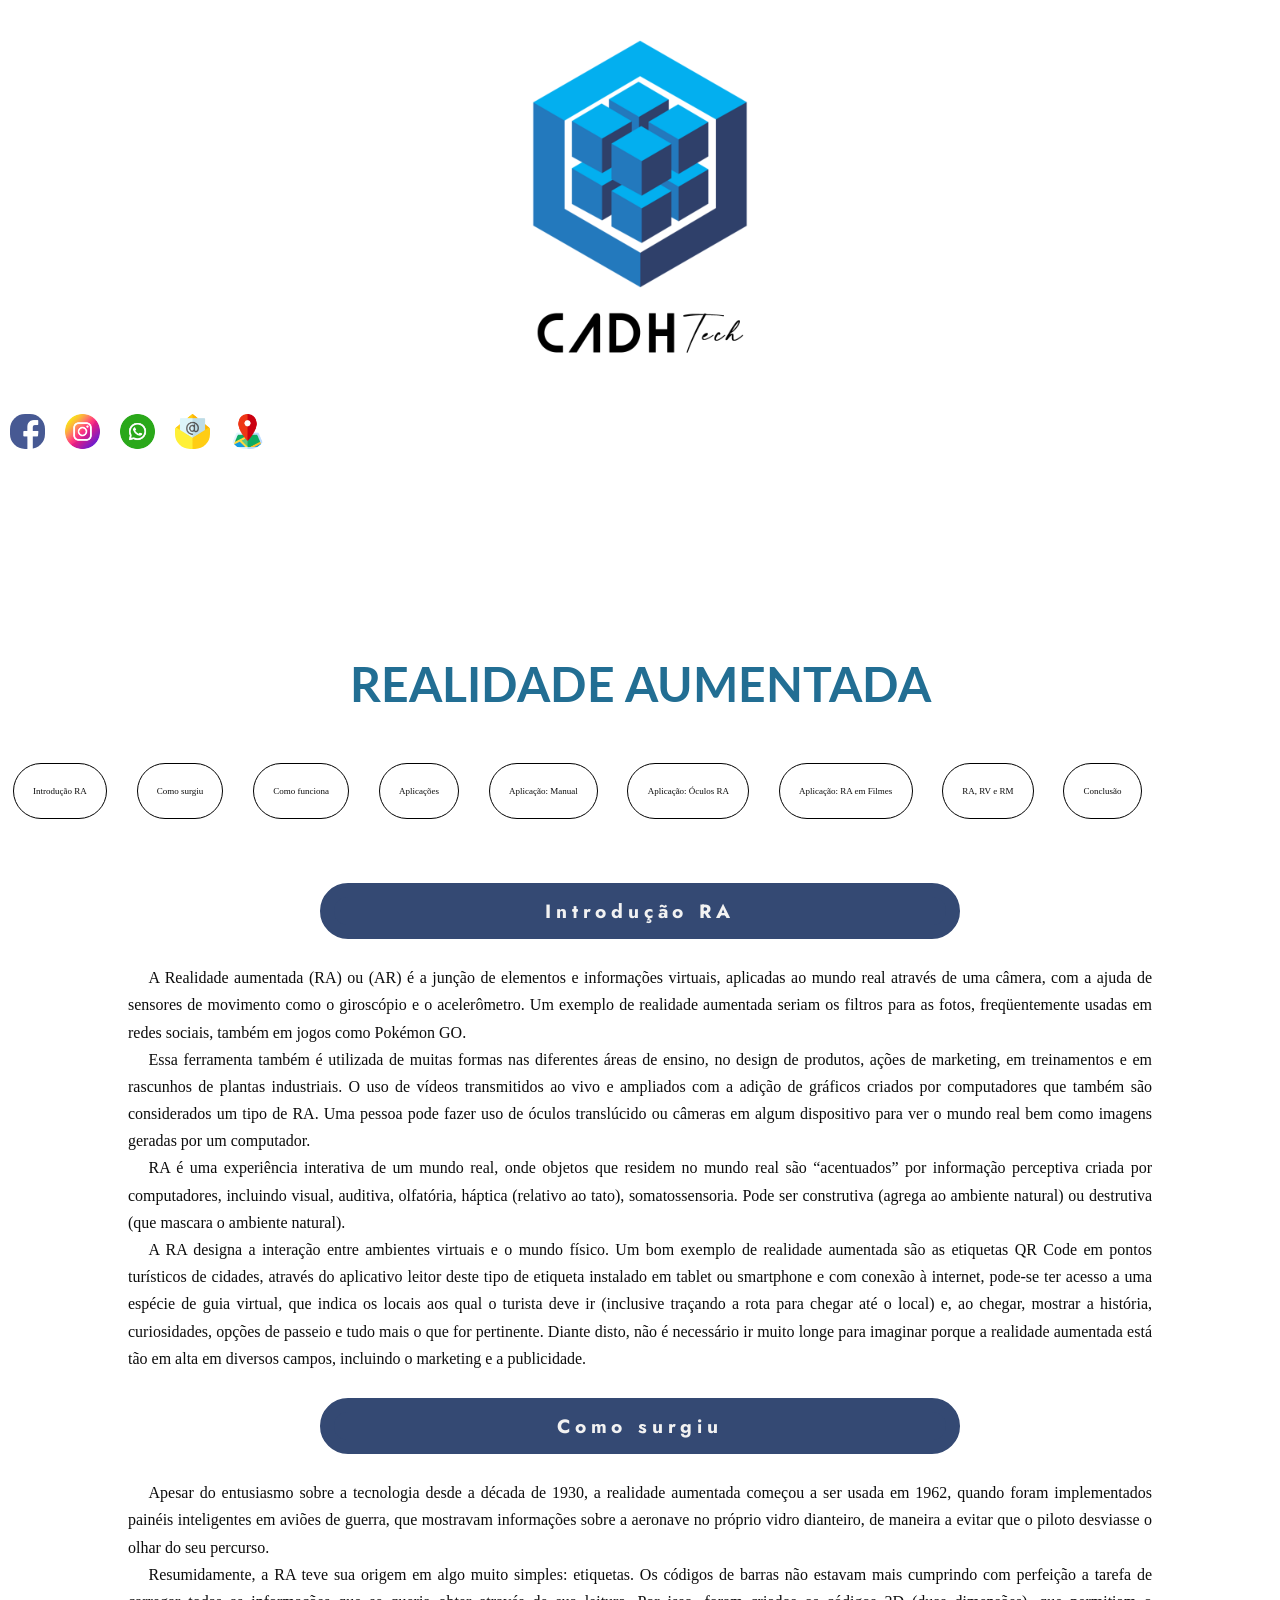
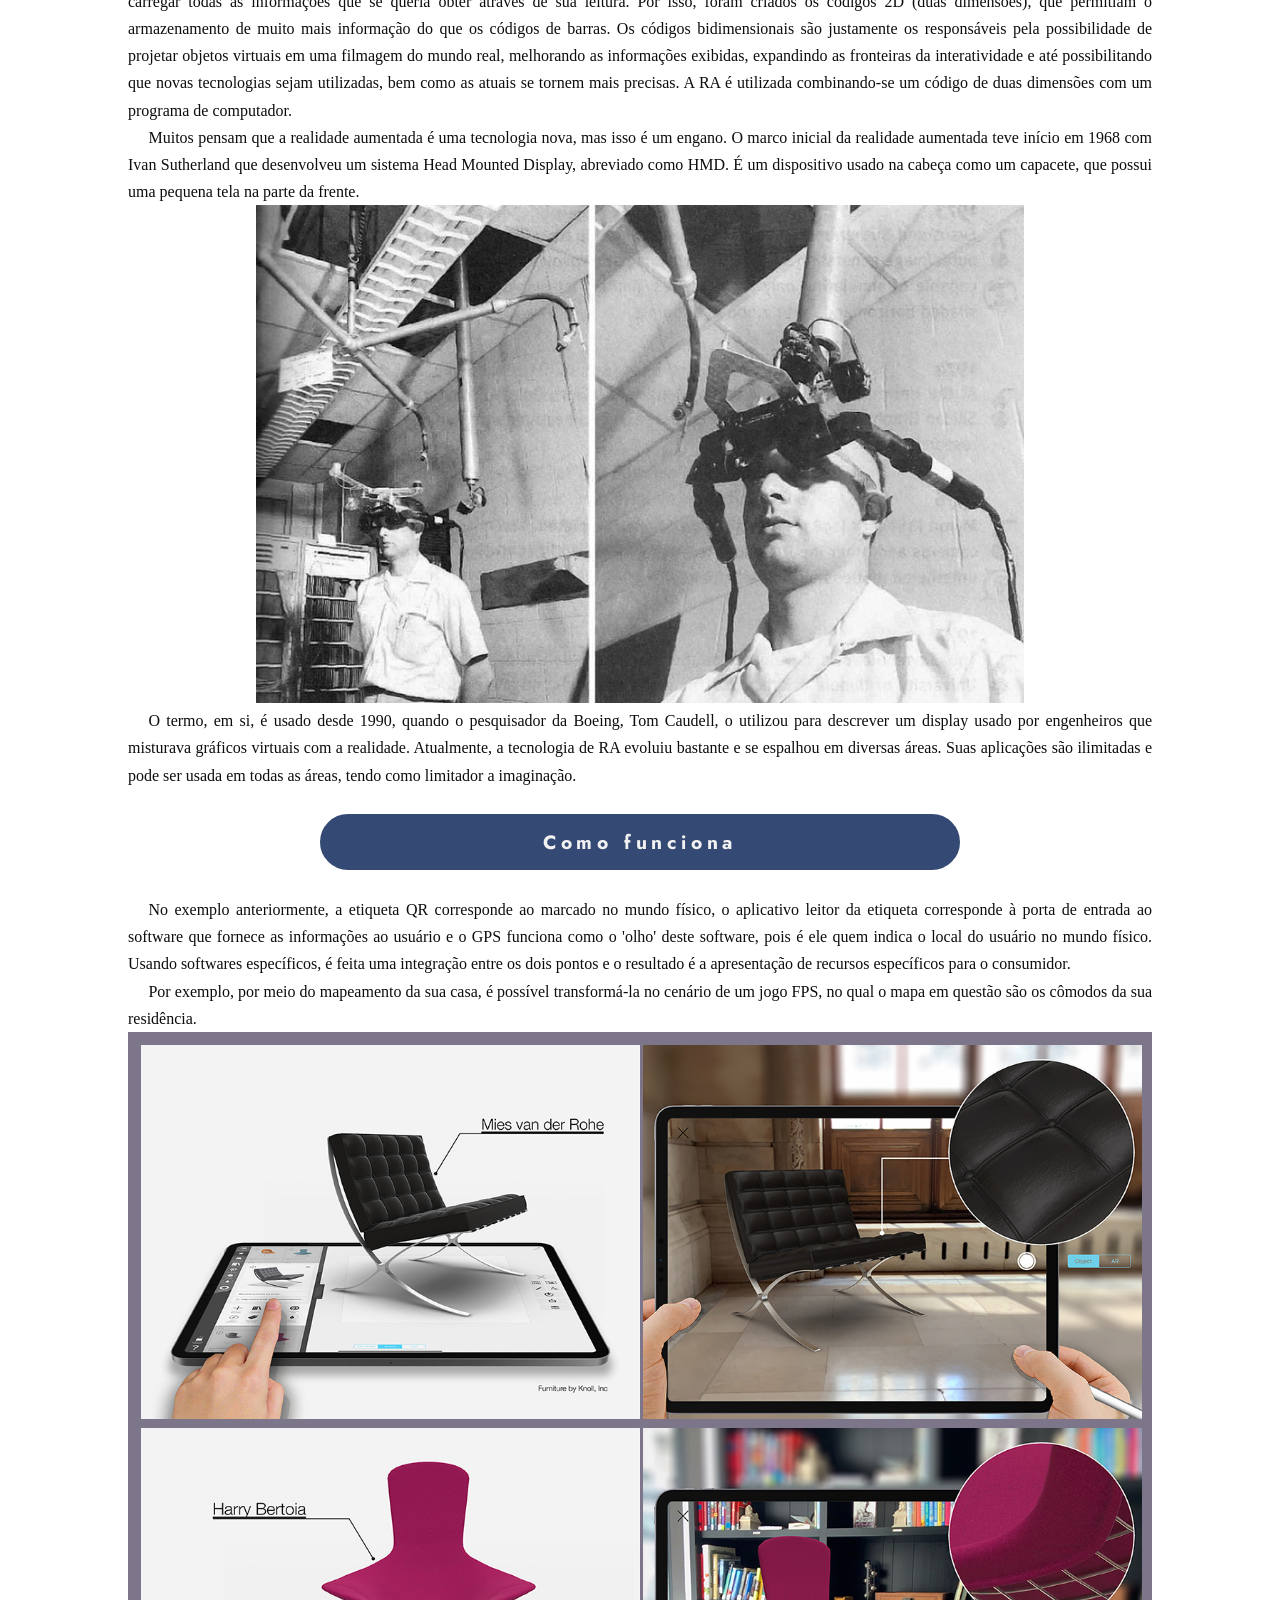
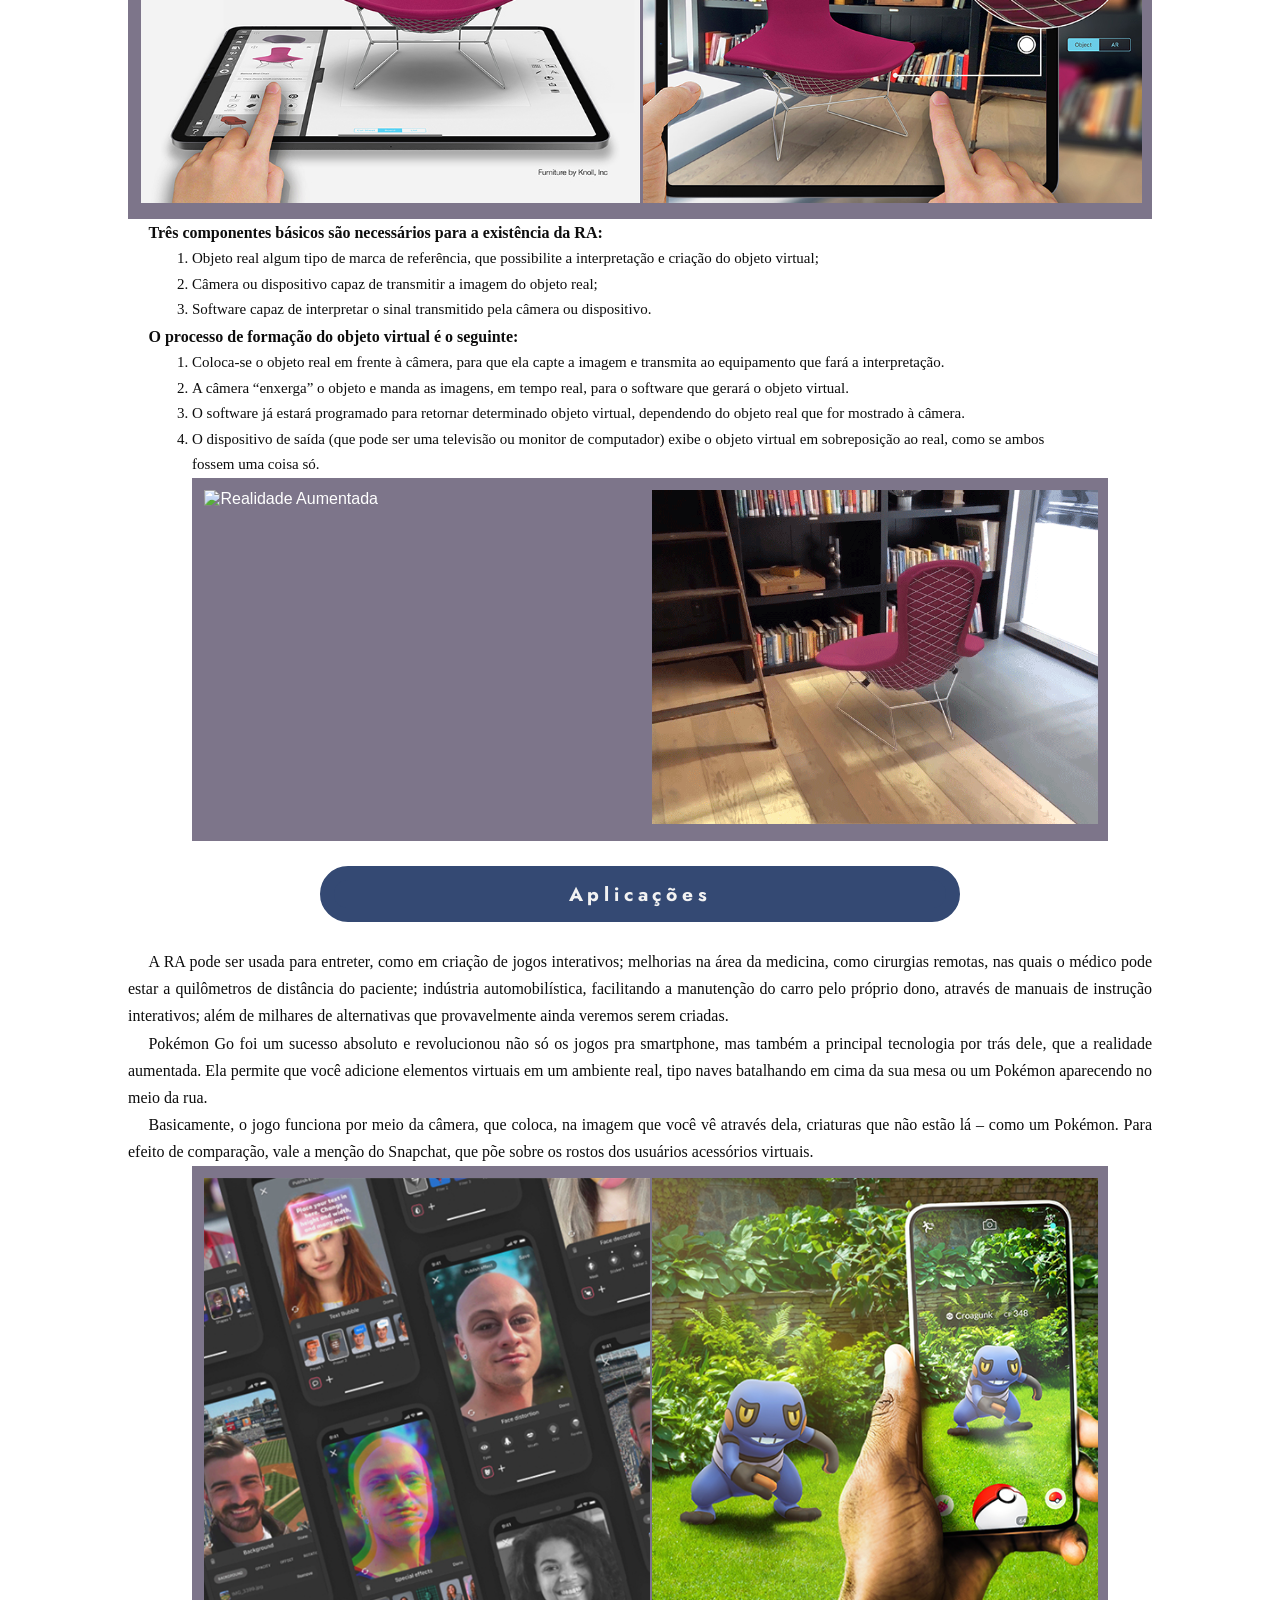
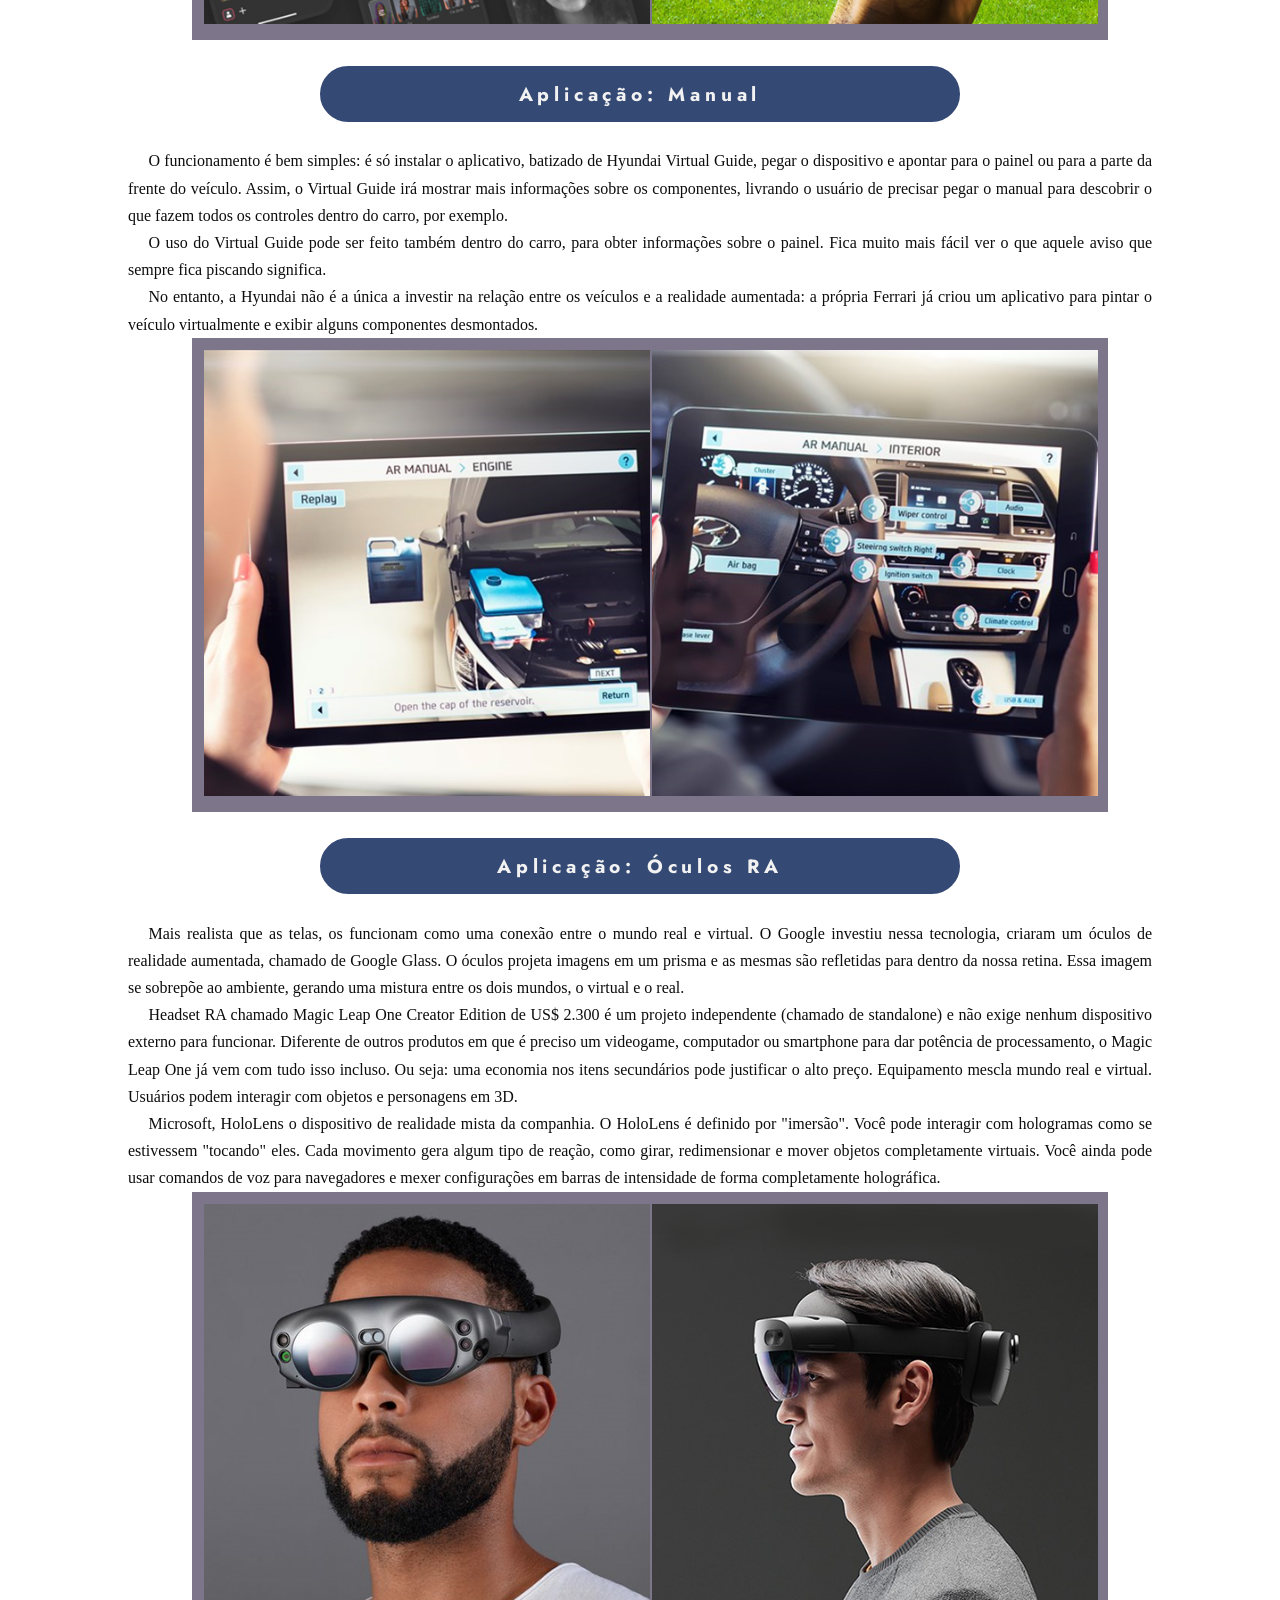
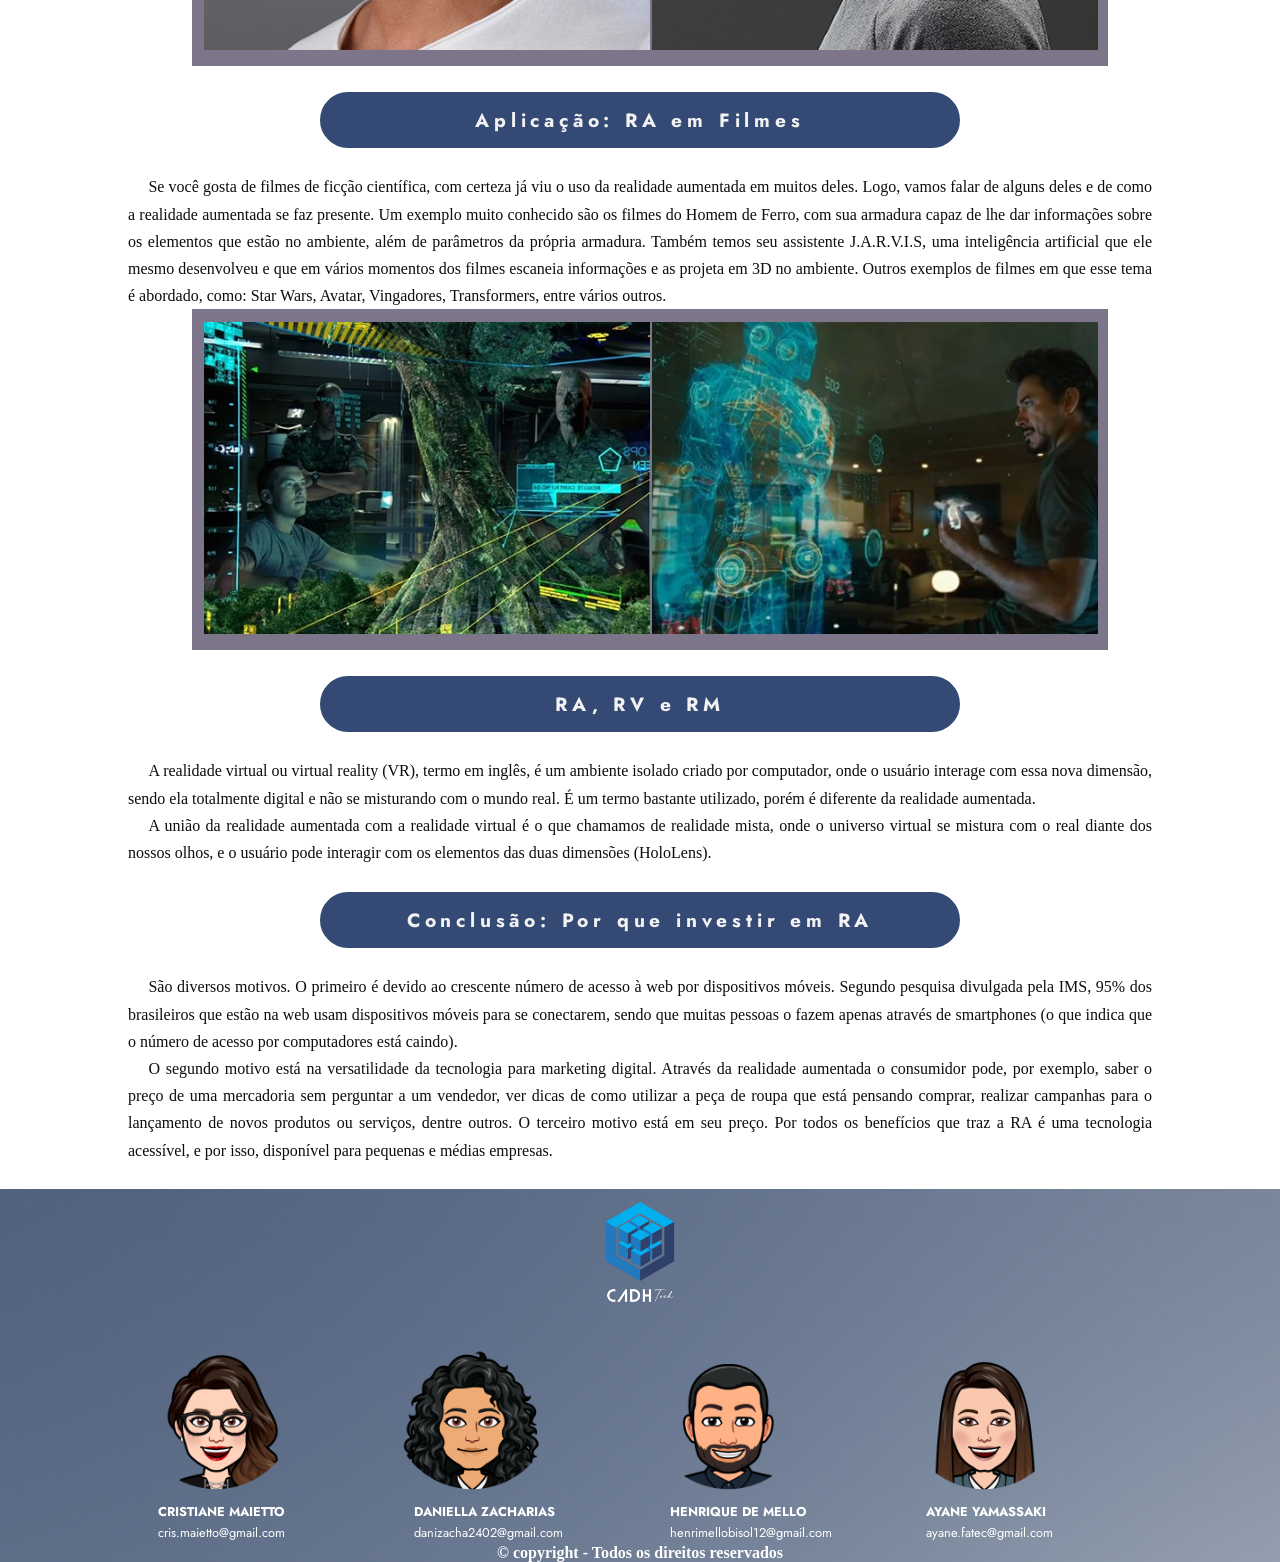
==== commit efe15926: "Auterações 07.06" ====
--- a/corpus.html
+++ b/corpus.html
@@ -57,7 +57,7 @@
     </div> -->
 
     <div class="indice">
-        <h5><a href=#realidadeamentada>Introdução RA</a></h5>
+        <h5><a href=#realidadeaumentada>Introdução RA</a></h5>
         <h5><a href=#comosurgiu>Como surgiu</a></h5>
         <h5><a href=#comoelafunciona>Como funciona</a></h5>
         <h5><a href=#aplicacoes>Aplicações</a></h5>
@@ -91,6 +91,7 @@
             disto, não é necessário ir muito longe para imaginar porque a realidade aumentada está tão em alta em
             diversos campos, incluindo o marketing e a publicidade.</p>
 
+        </div>
         <div id="comosurgiu">
             <h2>Como surgiu</h2>
 
@@ -121,11 +122,6 @@
                 pode ser usada em todas as áreas, tendo como limitador a imaginação. </p>
         </div>
 
-
-
-
-    </div>
-
     <div id="comoelafunciona">
         <h2> Como funciona </h2>
         <p>No exemplo anteriormente, a etiqueta QR corresponde ao marcado no mundo físico, o aplicativo leitor da
@@ -136,58 +132,61 @@
         <p>Por exemplo, por meio do mapeamento da sua casa, é possível transformá-la no cenário de um jogo FPS, no qual
             o mapa em questão são os cômodos da sua residência.</p>
 
-        <div id="imagemcorpus">
-            <img src="img/black_chair (2).jpg" alt="Realidade Aumentada">
-        </div>
-
-        <div id="imagemcorpus">
-            <img src="img/black_chair (1).jpg" alt="Realidade Aumentada">
-        </div>
-
-        <div id="imagemcorpus">
-            <img src="img/pink_chair (2).jpg" alt="Realidade Aumentada">
-        </div>
-
-
-        <div id="imagemcorpus">
-            <img src="img/pink_chair (1).jpg" alt="Realidade Aumentada">
-        </div>
+            <div id="galeria">
+                <div class="photoEsquerda1">
+                    <img src="img/black_chair (2).jpg" alt="Realidade Aumentada">
+                </div>
+        
+                <div class="photoDireita1">
+                    <img src="img/black_chair (1).jpg" alt="Realidade Aumentada">
+                </div>
+        
+                <div class="photoEsquerda2">
+                    <img src="img/pink_chair (1).jpg" alt="Realidade Aumentada">
+                </div>
+        
+        
+                <div class="photoDireita2">
+                    <img src="img/pink_chair (2).jpg" alt="Realidade Aumentada">
+                </div>
+            </div>
 
 
 
         <p><b>Três componentes básicos são necessários para a existência da RA:</p></b>
         <div class="list">
-            <ul>
-                <li>1. Objeto real algum tipo de marca de referência, que possibilite a interpretação e criação do
+            <ol type="1">
+                <li>Objeto real algum tipo de marca de referência, que possibilite a interpretação e criação do
                     objeto
                     virtual;</li>
-                <li>2. Câmera ou dispositivo capaz de transmitir a imagem do objeto real;</li>
-                <li>3. Software capaz de interpretar o sinal transmitido pela câmera ou dispositivo.</p>
+                <li>Câmera ou dispositivo capaz de transmitir a imagem do objeto real;</li>
+                <li>Software capaz de interpretar o sinal transmitido pela câmera ou dispositivo.</p>
                 </li>
-            </ul>
+            </ol>
         </div>
 
         <p><b>O processo de formação do objeto virtual é o seguinte:</b></p>
         <div class="list">
-            <ul>
-                <li>1. Coloca-se o objeto real em frente à câmera, para que ela capte a imagem e transmita ao
+            <ol type="1">
+                <li>Coloca-se o objeto real em frente à câmera, para que ela capte a imagem e transmita ao
                     equipamento que fará a interpretação.</li>
-                <li>2. A câmera “enxerga” o objeto e manda as imagens, em tempo real, para o software que gerará o
+                <li>A câmera “enxerga” o objeto e manda as imagens, em tempo real, para o software que gerará o
                     objeto virtual.</li>
-                <li>3. O software já estará programado para retornar determinado objeto virtual, dependendo do objeto
+                <li>O software já estará programado para retornar determinado objeto virtual, dependendo do objeto
                     real que for mostrado à câmera.</li>
-                <li>4. O dispositivo de saída (que pode ser uma televisão ou monitor de computador) exibe o objeto
+                <li>O dispositivo de saída (que pode ser uma televisão ou monitor de computador) exibe o objeto
                     virtual em sobreposição ao real, como se ambos fossem uma coisa só. </li>
-            </ul>
-
-            <div id="imagemcorpus">
+            </ol>
+
+            <div id="galeria2">
+            <div id="black_chairE">
                 <img src="img/black_chair (1).gif" alt="Realidade Aumentada">
             </div>
 
-            <div id="imagemcorpus">
+            <div id="pink_chairD">
                 <img src="img/pink_chair (1).gif" alt="Realidade Aumentada">
             </div>
-
+        </div>
         </div>
 
 
@@ -204,12 +203,14 @@
             <p>Basicamente, o jogo funciona por meio da câmera, que coloca, na imagem que você vê através dela,
                 criaturas que não estão lá – como um Pokémon. Para efeito de comparação, vale a menção do Snapchat, que
                 põe sobre os rostos dos usuários acessórios virtuais.</p>
-            <div id="imagemcorpus">
-                <img src="img/filtro.png" alt="Realidade Aumentada">
-            </div>
-
-            <div id="imagemcorpus">
-                <img src="img/pokemon.png" alt="Realidade Aumentada">
+            <div id="galeria3">
+                <div id="filtro">
+                    <img src="img/filtro.png" alt="Realidade Aumentada">
+                </div>
+
+                <div id="pokemon">
+                    <img src="img/pokemon.png" alt="Realidade Aumentada">
+                </div>
             </div>
 
         </div>
@@ -227,14 +228,15 @@
             <p>No entanto, a Hyundai não é a única a investir na relação entre os veículos e a realidade aumentada: a
                 própria Ferrari já criou um aplicativo para pintar o veículo virtualmente e exibir alguns componentes
                 desmontados.</p>
-            <div id="imagemcorpus">
+            <div id="galeria4">
+                <div id="virtualGuide">
                 <img src="img/Hyundai_Virtual_Guide.png" alt="Realidade Aumentada">
             </div>
 
-            <div id="imagemcorpus">
+            <div id="virtualGuide2">
                 <img src="img/Hyundai_Virtual_Guide2.png" alt="Realidade Aumentada">
             </div>
-
+        </div>
         </div>
 
 
@@ -255,14 +257,15 @@
                 reação, como girar, redimensionar e mover objetos completamente virtuais. Você ainda pode usar comandos
                 de voz para navegadores e mexer configurações em barras de intensidade de forma completamente
                 holográfica.</p>
-
-            <div id="imagemcorpus">
+                <div id="galeria5">
+            <div id="Magic_Leap">
                 <img src="img/Magic Leap One_2.png" alt="Realidade Aumentada">
             </div>
 
-            <div id="imagemcorpus">
+            <div id="HoloLens">
                 <img src="img/HoloLens_2.png" alt="Realidade Aumentada">
             </div>
+        </div>
 
         </div>
 
@@ -276,13 +279,16 @@
                 escaneia informações e as projeta em 3D no ambiente. Outros exemplos de filmes em que esse tema é
                 abordado, como: Star Wars, Avatar, Vingadores, Transformers, entre vários outros.</p>
 
-            <div id="imagemcorpus">
-                <img src="img/avatar.png" alt="Realidade Aumentada">
-            </div>
-
-            <div id="imagemcorpus">
-                <img src="img/homemdeferro.png" alt="Realidade Aumentada">
-            </div>
+                <div id="galeria6">
+
+                    <div id="avatar">
+                        <img src="img/avatar.png" alt="Realidade Aumentada">
+                    </div>
+        
+                    <div id="homemdeferro">
+                        <img src="img/homemdeferro.png" alt="Realidade Aumentada">
+                    </div>
+                </div>
 
         </div>
 
--- a/css/index_2.css
+++ b/css/index_2.css
@@ -40,13 +40,14 @@
     text-indent: 2%;
     margin: 0 10%;
     line-height: 170%;
-    text-align: justify;
+    
 }
 #comoelafunciona p{
     text-indent: 2%;
     margin: 0 10%;
     line-height: 170%;
     text-align: justify;
+    position: relative;
 }
 #aplicacoes p{
     text-indent: 2%;
@@ -66,11 +67,11 @@
     line-height: 170%;
     text-align: justify;
 }
-#oculosra p{
-    text-indent: 2%;
-    margin: 0 10%;
-    line-height: 170%;
-    text-align: justify;
+#ocolosra p{
+    text-indent: 2%;
+    margin: 0 10%;
+    line-height: 170%;
+    
 }
 #rafilmes p{
     text-indent: 2%;
@@ -83,7 +84,7 @@
     color: #0D0D0D;
     /* font-size: 15px; */
     font-family: verdana;
-    /* text-align: justify; */
+    /*  */
     /* text-indent: 3cm; */
     /* line-height: 35px;
     margin-left: 175px;
@@ -92,7 +93,7 @@
 
 a {
     align-items: center;
-    font-size: 10px;
+    font-size: .75em;
     text-decoration: none;
     color: #0D0D0D;
 }
@@ -124,27 +125,31 @@
     font-size: 12px;
     border-style: solid;
     border-width: 1px;
-    padding: 15px 15px 15px 15px;
-    margin: 20px 15px 30px 15px;
-    border-radius: 100px 100px 100px 100px;
-}
-
-ul li {
+    padding: 1.5%;
+    margin: 2% 1% 3% 1%;
+    /* 20px 15px 30px 15px */
+    border-radius: 100em;
+}
+
+ul{
     list-style: none;
     align-items: center;
     }
 
-.list ul li {
-        list-style: none;
-        align-items: center;
+.list ol{
+    margin: 0 15%;
+    width: 70%;
+    }
+.list ol li {
+        /* align-items: center; */
         color: #0D0D0D;
         font-size: 15px;
         font-family: verdana;
-        text-align: left;
-        text-indent: 3cm;
-        line-height: 35px;
-        margin-left: 175px;
-        margin-right: 175px;
+        /* text-align: left; */
+        /* text-indent: 3cm; */
+        line-height: 170%;
+        /* margin-left: 175px;
+        margin-right: 175px; */
         }
 
 .header {
@@ -176,11 +181,158 @@
     border-radius:15px 15px 15px 15px;
 }
 
-
-
-
-
+/* imagens */
+#imagemcorpus img{
+    width: 60%;
+    margin: 0 20%;
+}
+
+/* grid 1 */
+#galeria {
+    display: grid;
+    grid-template-columns: 2fr 2fr;
+    grid-template-rows: 2fr 2fr;
+    font-family: Sans-serif;
+    color: #ffffff;
+    margin: 0 10%;
+    padding: .8%;
+    background-color: rgb(125, 117, 138);
+}
+
+.photoEsquerda1 img{
+  width: 99.5%;
+  margin: .5%;
+}
+
+.photoEsquerda2 img{
+  width: 99.5%;
+  margin: .5%;
+}
+
+.photoDireita1 img{
+  width: 99.5%;
+  margin: .5%;
+}
+
+.photoDireita2 img{
+  width: 99.5%;
+  margin: .5%;
+}
+
+/* grid 2 */
+#galeria2 {
+    display: grid;
+    grid-template-columns: 1fr 1fr;
+    grid-template-rows: 1fr ;
+    font-family: Sans-serif;
+    color: #ffffff;
+    margin: 0 15%;
+    padding: .8%;
+    background-color: rgb(125, 117, 138);
+    width: 70%;
+}
+
+#black_chairE img{
+    width: 99.5%;
+    margin: .5%;
+  }
+  
+  #pink_chairD img{
+    width: 99.5%;
+    margin: .5%;
+  }
+
+/* grid 3 */
+#galeria3 {
+    display: grid;
+    grid-template-columns: 1fr 1fr;
+    grid-template-rows: 1fr ;
+    font-family: Sans-serif;
+    color: #ffffff;
+    margin: 0 15%;
+    padding: .8%;
+    background-color: rgb(125, 117, 138);
+    width: 70%;
+}
+
+#filtro img{
+    width: 99.5%;
+    margin: .5%;
+  }
+  
+  #pokemon img{
+    width: 99.5%;
+    margin: .5%;
+  }
+/* grid 4 */
+#galeria4 {
+    display: grid;
+    grid-template-columns: 1fr 1fr;
+    grid-template-rows: 1fr ;
+    font-family: Sans-serif;
+    color: #ffffff;
+    margin: 0 15%;
+    padding: .8%;
+    background-color: rgb(125, 117, 138);
+    width: 70%;
+}
+
+#virtualGuide img{
+    width: 99.5%;
+    margin: .5%;
+  }
+  
+  #virtualGuide2 img{
+    width: 99.5%;
+    margin: .5%;
+  }
+/* grid 5 */
+#galeria5 {
+    display: grid;
+    grid-template-columns: 1fr 1fr;
+    grid-template-rows: 1fr ;
+    font-family: Sans-serif;
+    color: #ffffff;
+    margin: 0 15%;
+    padding: .8%;
+    background-color: rgb(125, 117, 138);
+    width: 70%;
+}
+
+#Magic_Leap img{
+    width: 99.5%;
+    margin: .5%;
+  }
+  
+  #HoloLens img{
+    width: 99.5%;
+    margin: .5%;
+  }
+/* grid 6 */
+#galeria6 {
+    display: grid;
+    grid-template-columns: 1fr 1fr;
+    grid-template-rows: 1fr ;
+    font-family: Sans-serif;
+    color: #ffffff;
+    margin: 0 15%;
+    padding: .8%;
+    background-color: rgb(125, 117, 138);
+    width: 70%;
+}
+
+#avatar img{
+    width: 99.5%;
+    margin: .5%;
+  }
+  
+  #homemdeferro img{
+    width: 99.5%;
+    margin: .5%;
+  }
+/* rodapé */
 footer{
+    margin-top: 2%;
     background:url(../img/blur_cinza.jpg);
     color: #fff;
 }
